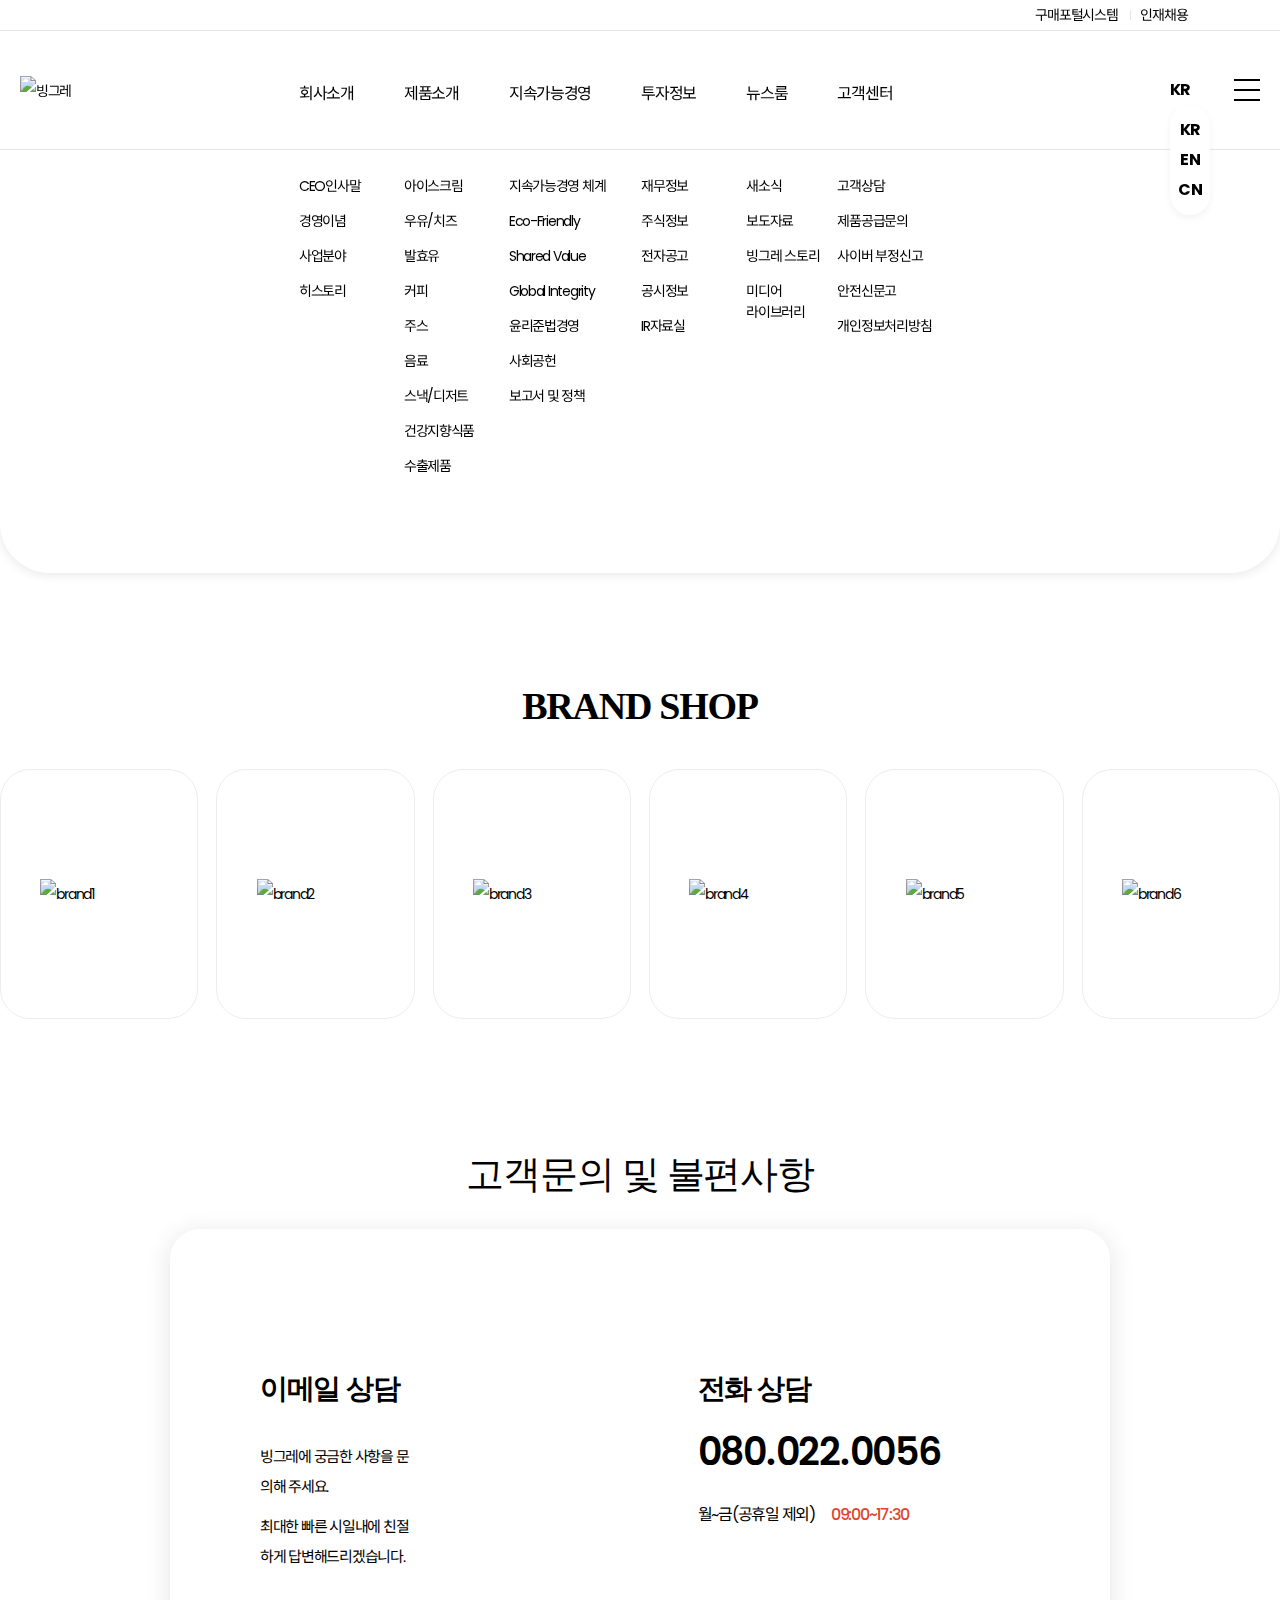
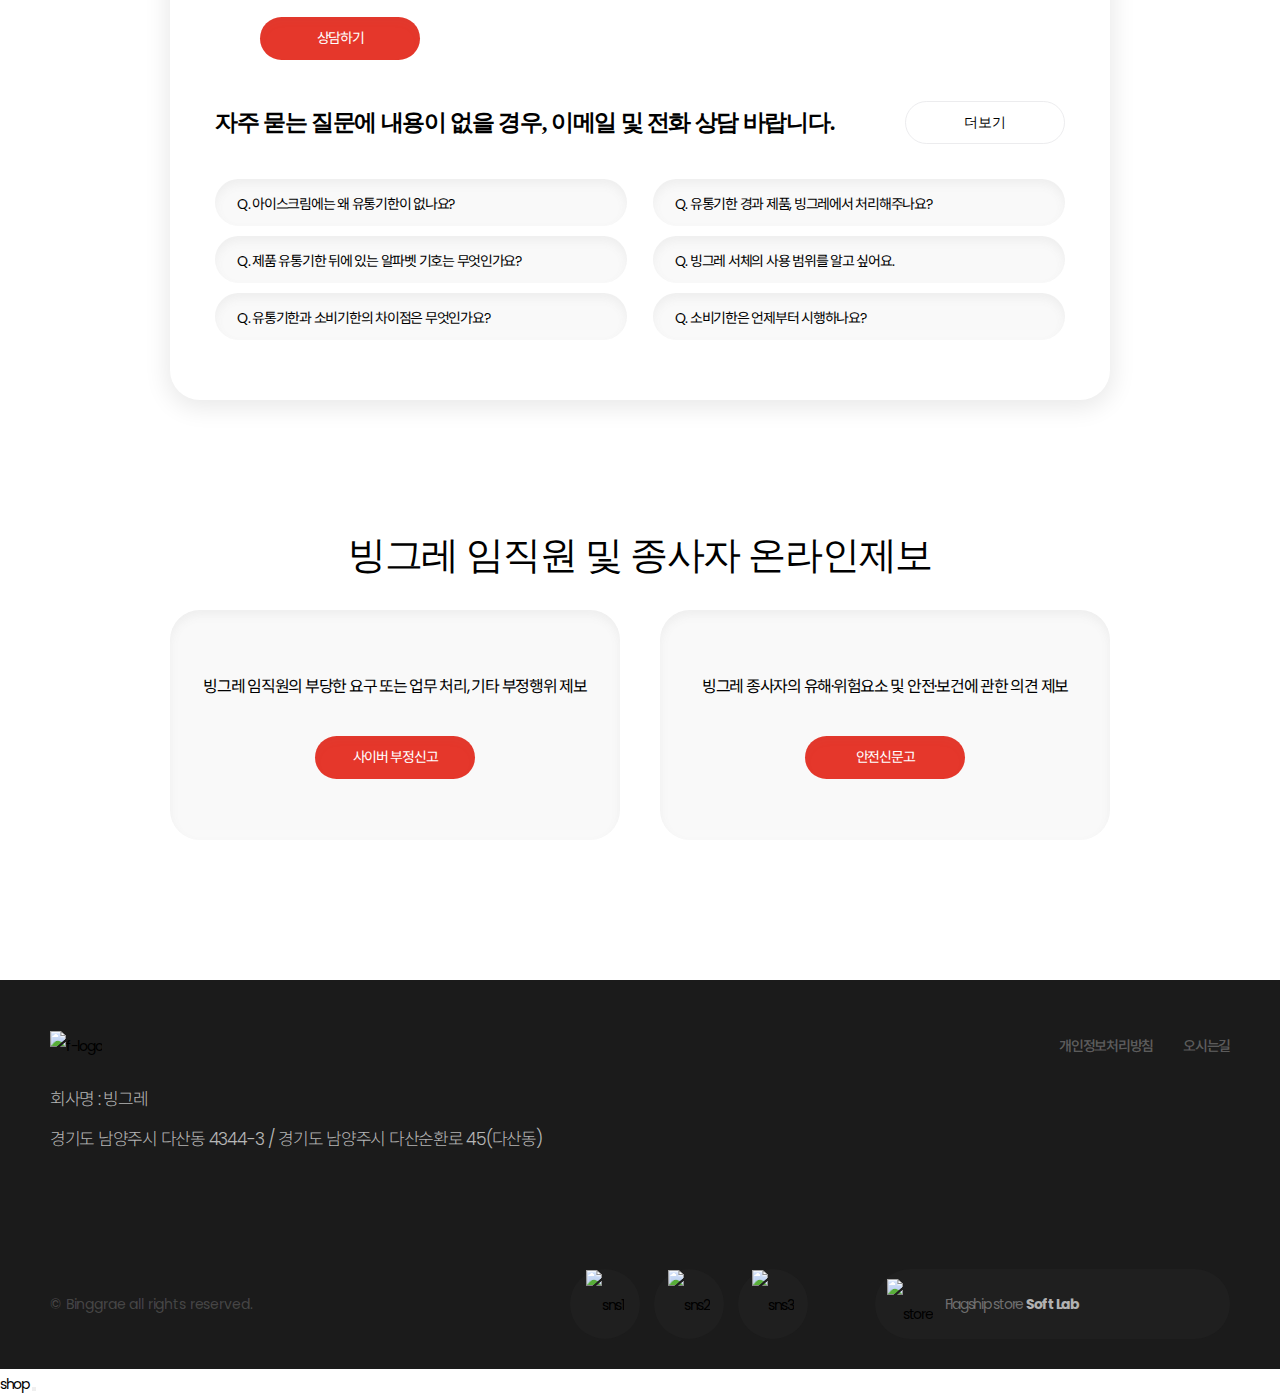
==== index.html @ d5138601 "Merge branch 'master' into slide" ====
<!DOCTYPE html>
<html lang="ko">
  <head>
    <meta charset="UTF-8" />
    <meta http-equiv="X-UA-Compatible" content="IE=edge" />
    <meta
      name="viewport"
      content="width=device-width, initial-scale=1, minimum-scale=1, maximum-scale=1, user-scalable=no"
    />

    <!-- SEO -->
    <meta name="title" content="빙그레" />
    <meta
      name="description"
      content="다양한 맛과 행복으로 모두 하나되는 세상"
    />
    <meta name="robots" content="noodp" />
    <meta name="NaverBot" content="All" />
    <meta name="NaverBot" content="index, follow" />
    <meta name="Yeti" content="All" />
    <meta name="Yeti" content="index, follow" />
    <!-- <meta name="keywords" content="" /> -->
    <meta property="og:type" content="website" />
    <meta property="og:title" content="빙그레" />
    <meta
      property="og:description"
      content="다양한 맛과 행복으로 모두 하나되는 세상"
    />
    <meta property="og:url" content="https://www.bing.co.kr/" />
    <meta
      property="og:image"
      content="http://bing.musign.net/img/main/og_img_binggrae.jpg"
    />
    <meta property="og:site_name" content="binggrae" />
    <meta name="twitter:title" content="빙그레" />
    <meta
      name="twitter:description"
      content="다양한 맛과 행복으로 모두 하나되는 세상"
    />
    <!-- font-awesome -->
    <link
      rel="stylesheet"
      href="https://cdnjs.cloudflare.com/ajax/libs/font-awesome/6.2.1/css/all.min.css"
      integrity="sha512-MV7K8+y+gLIBoVD59lQIYicR65iaqukzvf/nwasF0nqhPay5w/9lJmVM2hMDcnK1OnMGCdVK+iQrJ7lzPJQd1w=="
      crossorigin="anonymous"
      referrerpolicy="no-referrer"
    />
    <!-- Favicon -->
    <link
      rel="apple-touch-icon"
      sizes="180x180"
      href="images/icon/apple-touch-icon.png"
    />
    <link
      rel="icon"
      type="image/png"
      sizes="32x32"
      href="images/icon/favicon-32x32.png"
    />
    <link
      rel="icon"
      type="image/png"
      sizes="16x16"
      href="images/icon/favicon-16x16.png"
    />
    <link rel="manifest" href="images/icon/site.webmanifest" />
    <link
      rel="mask-icon"
      href="images/icon/safari-pinned-tab.svg"
      color="#5bbad5"
    />
    <meta name="msapplication-TileColor" content="#da532c" />
    <meta name="theme-color" content="#ffffff" />
    <title>빙그레</title>
    <!-- jQuery -->
    <script
      src="https://code.jquery.com/jquery-3.6.1.min.js"
      integrity="sha256-o88AwQnZB+VDvE9tvIXrMQaPlFFSUTR+nldQm1LuPXQ="
      crossorigin="anonymous"
    ></script>
    <!-- IE 9 이하는 HTML5 태그를 지원하지 않는다. -->
    <!--[if lt IE 9]>
      <script src="js/html5shiv.js"></script>
    <![endif]-->
    <!-- CSS3 적용 -->
    <script src="js/prefixfree.min.js"></script>
    <!-- css 초기화 -->
    <link rel="stylesheet" href="css/normalize.css" />
    <link rel="stylesheet" href="css/main.css" />
  </head>
  <body>
    <div class="wrap">
      <!-- 상단 -->
      <header class="header">
        <div class="header-bg"></div>
        <div class="header-top">
          <ul class="header-link">
            <li>
              <a href="#" class="page-link"></a>
              <span>구매포털시스템</span>
              <img src="images/main/link_arrow02.png" alt="" />
            </li>
            <li>
              <a href="#" class="page-link"></a>
              <span>인재채용</span>
              <img src="images/main/link_arrow02.png" alt="" />
            </li>
          </ul>
        </div>
        <div class="header-main">
          <div class="header-logo">
            <a href="#" class="logo">
              <img src="images/main/logo-pc.png" alt="빙그레"
            /></a>
          </div>
          <nav class="nav">
            <ul class="gnb">
              <li>
                <a href="#"><span>회사소개</span></a>
                <ul class="depth2">
                  <li><a href="#">CEO인사말</a></li>
                  <li><a href="#">경영이념</a></li>
                  <li><a href="#">사업분야</a></li>
                  <li><a href="#">히스토리</a></li>
                </ul>
              </li>
              <li>
                <a href="#"><span>제품소개</span></a>
                <ul class="depth2">
                  <li><a href="#">아이스크림</a></li>
                  <li><a href="#">우유/치즈</a></li>
                  <li><a href="#">발효유</a></li>
                  <li><a href="#">커피</a></li>
                  <li><a href="#">주스</a></li>
                  <li><a href="#">음료</a></li>
                  <li><a href="#">스낵/디저트</a></li>
                  <li><a href="#">건강지향식품</a></li>
                  <li><a href="#">수출제품</a></li>
                </ul>
              </li>
              <li>
                <a href="#"><span>지속가능경영</span></a>
                <ul class="depth2">
                  <li><a href="#">지속가능경영 체계</a></li>
                  <li><a href="#">Eco-Friendly</a></li>
                  <li><a href="#">Shared Value</a></li>
                  <li><a href="#">Global Integrity</a></li>
                  <li><a href="#">윤리준법경영</a></li>
                  <li><a href="#">사회공헌</a></li>
                  <li><a href="#">보고서 및 정책</a></li>
                </ul>
              </li>
              <li>
                <a href="#"><span>투자정보</span></a>
                <ul class="depth2">
                  <li><a href="#">재무정보</a></li>
                  <li><a href="#">주식정보</a></li>
                  <li><a href="#">전자공고</a></li>
                  <li><a href="#">공시정보</a></li>
                  <li><a href="#">IR자료실</a></li>
                </ul>
              </li>
              <li>
                <a href="#"><span>뉴스룸</span></a>
                <ul class="depth2">
                  <li><a href="#">새소식</a></li>
                  <li><a href="#">보도자료</a></li>
                  <li><a href="#">빙그레 스토리</a></li>
                  <li><a href="#">미디어<br>라이브러리</a></li>
                </ul>
              </li>
              <li>
                <a href="#"><span>고객센터</span></a>
                <ul class="depth2">
                  <li><a href="#">고객상담</a></li>
                  <li><a href="#">제품공급문의</a></li>
                  <li><a href="#">사이버 부정신고</a></li>
                  <li><a href="#">안전신문고</a></li>
                  <li><a href="#">개인정보처리방침</a></li>
              </li>
            </ul>
          </nav>
          <div class="header-right">
            <div class="lang">
              <p>
                <span class="font-popoin">KR</span>
                <span class="triangle">
                  <img src="images/layout/lang_btn.png" alt="" />
                </span>
              </p>
              <ul>
                <li><a href="#">KR</a></li>
                <li><a href="#">EN</a></li>
                <li><a href="#">CN</a></li>
              </ul>
            </div>
            <div class="hamburger">
              <a href="#">
                <span></span>
                <span></span>
                <span></span>
              </a>
            </div>
          </div>
        </div>
      </header>
      <!-- Visual -->
      <section class="visual">
      </section>
      <!-- Search -->
      <section class="search">
        <div class="search-top">
          <input
            class="search-bar"
            type="text"
            placeholder="검색어를 입력해주세요"
          />
          <button class="search-button">search</button>
        </div>
        <div class="search-bottom">
          <ul>
            <li class="search-keyword"><a href="#">#링키바</a></li>
            <li class="search-keyword"><a href="#">#더단백</a></li>
            <li class="search-keyword"><a href="#">#요플레 프로틴</a></li>
            <li class="search-keyword"><a href="#">#바나나맛우유</a></li>
          </ul>
        </div>
      </section>
      <!-- Slide -->
      <section class="slide">
        <div class="slide-goods inner">
          <h3 class="slide-goods-title">행복한 빙그레의 맛!</h3>
          <div class="slide-layout">
            <img src="images/icon/prev_arrow.png" alt="앞으로" />
            <ul class="slide-goods-list">
              <li class="slide-goods1">
                <img src="images/main/sec02_img01.png" alt="goods1" />
                <p><a href="#">아이스크림</a></p>
              </li>
              <li class="slide-goods2">
                <img src="images/main/sec02_img02.png" alt="goods2" />
                <p><a href="#">우유/치즈</a></p>
              </li>
              <li class="slide-goods3">
                <img src="images/main/sec02_img03.png" alt="goods3" />
                <p><a href="#">발효유</a></p>
              </li>
              <li class="slide-goods4">
                <img src="images/main/sec02_img04.png" alt="goods4" />
                <p><a href="#">커피</a></p>
              </li>
              <li class="slide-goods5">
                <img src="images/main/sec02_img06.png" alt="goods5" />
                <p><a href="#">주스</a></p>
              </li>
              <li class="slide-goods6">
                <img src="images/main/sec02_img05.png" alt="goods6" />
                <p><a href="#">음료</a></p>
              </li>
            </ul>
            <img src="images/icon/next_arrow.png" alt="뒤로" />
          </div>
        </div>
        <div class="slide-brand inner">
          <h3 class="slide-brand-title">brand shop</h3>
          <div class="slide-layout">
            <img src="images/icon/prev_arrow.png" alt="앞으로" />
            <ul class="slide-brand-list">
              <li>
                <a href="#">
                  <img src="images/main/sec02_logo01.png" alt="brand1" />
                </a>
              </li>
              <li>
                <a href="#">
                  <img src="images/main/sec02_logo02.png" alt="brand2" />
                </a>
              </li>
              <li>
                <a href="#">
                  <img src="images/main/sec02_logo03.png" alt="brand3" />
                </a>
              </li>
              <li>
                <a href="#">
                  <img src="images/main/sec02_logo04.png" alt="brand4" />
                </a>
              </li>
              <li>
                <a href="#">
                  <img src="images/main/sec02_logo05.png" alt="brand5" />
                </a>
              </li>
              <li>
                <a href="#">
                  <img src="images/main/sec02_logo06.png" alt="brand6" />
                </a>
              </li>
            </ul>
            <img src="images/icon/next_arrow.png" alt="뒤로" />
          </div>
        </div>
      </section>
      <!-- Qna -->
      <section class="qna">
        <div class="qna-inner inner">
          <div class="qna-title">고객문의 및 불편사항</div>
          <div class="qna-main">
            <div class="qna-main-top">
              <a href="#" class="mail">
                <h2>이메일 상담</h2>
                <p>빙그레에 궁금한 사항을 문의해 주세요.</p>
                <p>최대한 빠른 시일내에 친절하게 답변해드리겠습니다.</p>
                <span>상담하기</span>
              </a>
              <div class="call">
                <h2>전화 상담</h2>
                <a href="tel:080.022.0056">080.022.0056</a>
                <span class="call-text-day">월~금(공휴일 제외)</span>
                <span class="call-text-time">09:00~17:30</span>
              </div>
            </div>
            <div class="qna-main-bottom">
              <div class="qna-txt clearfix">
                <h2>자주 묻는 질문에 내용이 없을 경우, 이메일 및 전화 상담 바랍니다.</h2>
                <button>더보기</button>
              </div>
              <ul class="question">
                <li class="qna-box"><a href="#"><i>Q. </i>아이스크림에는 왜 유통기한이 없나요?<span></span></a></li>
                <li class="qna-box"><a href="#"><i>Q. </i>유통기한 경과 제품, 빙그레에서 처리해주나요?<span></span></a></li>
                <li class="qna-box"><a href="#"><i>Q. </i>제품 유통기한 뒤에 있는 알파벳 기호는 무엇인가요?<span></span></a></li>
                <li class="qna-box"><a href="#"><i>Q. </i>빙그레 서체의 사용 범위를 알고 싶어요.<span></span></a></li>
                <li class="qna-box"><a href="#"><i>Q. </i>유통기한과 소비기한의 차이점은 무엇인가요?<span></span></a></li>
                <li class="qna-box"><a href="#"><i>Q. </i>소비기한은 언제부터 시행하나요?<span></span></a></li>
              </ul>
            </div>
          </div>
        </div>
      </section>
      <!-- Report -->
      <section class="report">
        <div class="report-innner inner">
          <div class="report-title">빙그레 임직원 및 종사자 온라인제보</div>
          <div class="report-main">
            <div class="report-main-left report-box">
              <p>빙그레 임직원의 부당한 요구 또는 업무 처리, 기타 부정행위 제보</p>
              <span>사이버 부정신고</span>
            </div>
            <div class="report-main-right report-box">
              <p>빙그레 종사자의 유해·위험요소 및 안전·보건에 관한 의견 제보</p>
              <span>안전신문고</span>
            </div>
          </div>
        </div>        
      </section>
      <!-- Footer -->
      <footer class="footer">
        <div class="footer-top">
          <div class="footer-top-logo">
            <img src="images/layout/f_logo.png" alt="f-logo">
          </div>
          <div class="footer-top-link">
            <ul class="claerfix">
              <li><a href="#">개인정보처리방침</a></li>
              <li><a href="#">오시는길</a></li>
            </ul>
          </div>
        </div>
        <div class="footer-middle">
          <ul>
            <li>회사명 : 빙그레</li>
            <li>경기도 남양주시 다산동 4344-3 / 경기도 남양주시 다산순환로 45(다산동)</li>
          </ul>
        </div>
        <div class="footer-bottom clearfix">
          <p>&copy Binggrae all rights reserved.</p>
          <div class="familysite clearfix">

            <ul class="familtsite-sns clearfix">
              <li><a href="#"><img src="/images/layout/footer_sns01.png" alt="sns1"></a></li>
              <li><a href="#"><img src="/images/layout/footer_sns02.png" alt="sns2"></a></li>
              <li><a href="#"><img src="/images/layout/footer_sns03.png" alt="sns3"></a></li>

            </ul>
            <div class="flagstore">
              <a href="#" class="clerfix">
                <img src="images/layout/flag_store.png" alt="store">
                <p>Flagship store <strong>Soft Lab</strong></p>
                <span></span>
              </a>
            </div>
          </div>
        </div>
      </footer>
    </div>
    <div class="fixmenu">
      <a href="#" class="fixmenu-top">shop</a>
      <button class="fixmenu-bottom"></button>
    </div>
  </body>
</html>
---- css/main.css ----
@import url("https://fonts.googleapis.com/css2?family=Noto+Sans+KR:wght@100;400;500;700;900&family=Roboto:wght@100;300;400;500;700;900&display=swap");
@import url("https://fonts.googleapis.com/css2?family=Poppins:wght@300;400;500;600;700&display=swap");

@font-face {
  font-family: "binggrae";
  src: url("../css/font/Binggrae.ttf") format("truetype");
}
@font-face {
  font-family: "binggrae-bold";
  src: url("../css/font/Binggrae-Bold.ttf") format("truetype");
}
* {
  margin: 0;
  padding: 0;
  box-sizing: border-box;
}

ul,
li {
  list-style: none;
}

a {
  color: #000;
  text-decoration: none;
}

img {
  vertical-align: middle;
  border: 0;
}

html {
  font-size: 16px;
}
html .fixed {
  height: 100%;
  overflow: hidden;
}

body {
  font-family: "Poppins", "Noto Sans KR", sans-serif;
  font-size: 14px;

  color: #000;
  line-height: 30px;
  font-weight: 400;

  letter-spacing: -0.09em;

  word-break: break-all;
}
body .fixed {
  height: 100%;
  overflow: hidden;
}

.clearfix::after {
  content: "";
  position: relative;
  display: block;
  width: 100%;
  clear: both;
}

.inner {
  position: relative;
  display: block;
  width: 100%;
  max-width: 1650px;
  margin: 0 auto;
}

.wrap {
  position: relative;
  display: block;
}

/* Header */
.header {
  position: fixed;
  left: 0;
  top: 0;
  width: 100%;
  z-index: 9999;
}
.header .fixed {
  background-color: #fff;
  position: fixed;
  /* border-bottom: 1px solid #dfebf9; */
}
.header:hover .header-bg {
  top: 0;
  transition: all 0.8s;
}
.header:hover .depth2 {
  opacity: 1 !important;
  visibility: visible !important;
  transition: all 0.8s 0.4s;
}
.header .header-bg {
  position: absolute;
  left: 0;
  top: -573px;
  width: 100%;
  height: 573px;
  border-radius: 0 0 50px 50px;
  box-shadow: 0px 2px 9.8px 0.2px rgba(0, 0, 0, 0.08);
  background-color: #fff;
}
.header .header-top {
  position: relative;
  border-bottom: 1px solid #e7e7e7;
  padding: 0 80px;
}
.header .header-top .header-link {
  display: flex;
  justify-content: flex-end;
  line-height: 30px;
  cursor: pointer;
}
.header .header-top .header-link > li {
  position: relative;
  padding: 0 10px;
}
.header .header-top .header-link > li::before {
  content: "";
  position: absolute;
  left: 0;
  top: 10px;
  width: 1px;
  height: 10px;
  background-color: rgba(0, 0, 0, 0.1);
}
.header .header-top .header-link > li:first-child::before {
  content: none;
}
.header .header-main {
  position: relative;
  display: flex;
  justify-content: space-between;
  align-items: center;
  padding: 0 20px;
  border-bottom: 1px solid #e7e7e7;
}
.header .header-main .nav .gnb {
  display: flex;
  align-items: center;
  justify-content: center;
}
.header .header-main .nav .gnb > li {
  position: relative;
  padding: 48px 50px 0 0;
}
.header .header-main .nav .gnb > li:hover > a {
  color: #e0462e;
}
.header .header-main .nav .gnb > li:hover > a span::before {
  content: "";
  position: absolute;
  right: -10px;
  top: 50%;
  transform: translateY(calc(-50% - 8px));
  width: 5px;
  height: 5px;
  border-radius: 50%;
  background: #e0462e;
}
.header .header-main .nav .gnb > li:hover > a span::after {
  content: "";
  position: absolute;
  left: 0;
  bottom: -42px;
  width: 100%;
  height: 2px;
  background: #e0462e;
}
.header .header-main .nav .gnb > li > a {
  display: block;
  position: relative;
  white-space: nowrap;
  font-size: 16px;
  padding: 0 0 40px;
}
.header .header-main .nav .gnb > li > a:hover {
  color: #e0462e;
}
.header .header-main .nav .gnb > li > a span {
  position: relative;
  display: block;
}
.header .header-main .nav .gnb > li .depth2 {
  position: absolute;
  top: 100%;
  left: 0;
  width: 100%;
  opacity: 0;
  visibility: hidden;
  padding-top: 20px;
}
.header .header-main .nav .gnb > li .depth2 > li a {
  padding: 7px 0;
  display: block;
  line-height: 1.5;
  text-align: left;
  white-space: nowrap;
}
.header .header-main .nav .gnb > li .depth2 > li a:hover {
  color: #e0462e;
}
.header .header-main .header-right {
  display: flex;
  align-items: center;
}
.header .header-main .header-right .lang {
  margin-right: 33px;
  position: relative;
  cursor: pointer;
}
.header .header-main .header-right .lang > p {
  display: flex;
  align-items: center;
  justify-content: center;
}
.header .header-main .header-right .lang > p .font-popoin {
  font-weight: bold;
  font-size: 16px;
  letter-spacing: -0.5px;
}
.header .header-main .header-right .lang > p .triangle {
  margin: 0px 0 0 10px;
  font-size: 0;
  line-height: 1;
}
.header .header-main .header-right .lang > ul {
  background: yellow;
  position: absolute;
  top: 100%;
  left: 0;
  width: 130%;
  text-align: center;
  background-color: #fff;
  border-radius: 20px;
  padding: 10px 0;
  box-shadow: 0px 3px 7px 0 rgba(0, 0, 0, 0.05);
}
.header .header-main .header-right .lang > ul > li a {
  font-weight: bold;
  font-size: 16px;
  letter-spacing: -0.5px;
}
.header .header-main .header-right .hamburger {
  width: 26px;
  position: relative;
}
.header .header-main .header-right .hamburger > a {
  display: block;
  width: 100%;
  height: 100%;
}
.header .header-main .header-right .hamburger > a > span {
  display: block;
  width: 100%;
  height: 2px;
  background-color: #000;
}
.header .header-main .header-right .hamburger > a > span + span {
  margin-top: 8px;
}

/* Visual */
/* Search */
.search {
  margin: 0 auto;
  height: 140px;
  margin-bottom: 190px;
  max-width: 1020px;
}
.search .search-top {
  display: flex;
  justify-content: flex-end;
  align-items: center;
  margin: 0 auto;
  height: 80px;
  background-color: #fff;
  border-radius: 40px;
  gap: 15px;
}
.search .search-top .search-bar {
  width: 100%;
  height: 100%;
  margin-left: 55px;
  background-image: url("../images/main/search_icon.png");
  background-repeat: no-repeat;
  background-position: 0px center;
  padding-left: 30px;
  border: none;
}
.search .search-top .search-bar:focus {
  outline: none;
}
.search .search-top .search-button {
  width: 180px;
  height: 55px;
  border-radius: 40px;
  border: 0;
  background-color: rgb(231, 46, 40);
  color: #fff;
  text-transform: uppercase;
  margin-right: 15px;
}
.search .search-bottom > ul {
  display: flex;
  justify-content: center;
  gap: 7px;
  margin-top: 25px;
}
.search .search-bottom > ul .search-keyword {
  width: 120px;
  height: 35px;
  text-align: center;
  line-height: 30px;
  border: 1px solid #edecef;
  border-radius: 18.5px;
}
.search .search-bottom > ul .search-keyword a {
  font-family: "Binggrae";
  font-size: 12px;
  letter-spacing: normal;
}

@media screen and (max-width: 1260px) {
  .search-top {
    max-width: 85vw;
    max-height: 60px;
  }
  .search-button {
    max-height: 45px;
  }
}
@media screen and (max-width: 750px) {
  .search-top {
    max-width: 75vw;
    max-height: 45px;
  }
  .search-button {
    max-width: 130px;
    max-height: 30px;
    font-size: 10px;
  }
  .search-keyword a {
    font-size: 10px !important;
  }
}
/* Slide */
.slide-layout {
  display: flex;
  justify-content: center;
}

.slide .inner {
  max-width: 1750px;
  width: 100%;
}
.slide .slide-goods .slide-goods-title {
  font-family: "Binggrae-Bold";
  font-size: 38px;
  text-align: center;
  margin-bottom: 48px;
}
.slide .slide-goods .slide-layout {
  display: flex;
  align-items: center;
  max-width: 1750px;
  max-height: 300px;
  flex-direction: row;
  justify-content: center;
  width: 100%;
  flex-shrink: 1;
}
.slide .slide-goods .slide-layout > img {
  margin: 48px;
  width: 7px;
  height: 15px;
}
.slide .slide-goods .slide-layout .slide-goods-list {
  display: flex;
  gap: 18px;
}
.slide .slide-goods .slide-layout .slide-goods-list > li > img {
  width: 100%;
  max-width: 242px;
  max-height: 242px;
  margin-bottom: 12px;
}
.slide .slide-goods .slide-layout .slide-goods-list > li > p {
  background-color: rgb(249, 249, 249);
  padding: 14px;
  text-align: center;
  border-radius: 21px;
}
.slide .slide-brand .slide-brand-title {
  font-family: "Binggrae-Bold";
  font-size: 38px;
  text-align: center;
  text-transform: uppercase;
  margin-top: 172px;
  margin-bottom: 48px;
}
.slide .slide-brand .slide-layout {
  align-items: center;
  max-width: 1750px;
  max-height: 300px;
  flex-direction: row;
  justify-content: center;
  width: 100%;
  flex-shrink: 1;
}
.slide .slide-brand .slide-layout > img {
  margin: 48px;
  width: 7px;
  height: 15px;
}
.slide .slide-brand .slide-layout .slide-brand-list {
  display: flex;
  width: 100%;
  gap: 18px;
  justify-content: center;
}
.slide .slide-brand .slide-layout .slide-brand-list > li {
  display: flex;
  width: 100%;
  width: 242px;
  height: 250px;
  border: 1px solid #edecef;
  border-radius: 30px;
}
.slide .slide-brand .slide-layout .slide-brand-list > li > a {
  display: flex;
  justify-content: center;
  width: 100%;
  margin: auto;
}
.slide .slide-brand .slide-layout .slide-brand-list > li > a > img {
  width: 60%;
}

@media screen and (max-width: 768px) {
  .slide-layout > img {
    display: none;
  }
  .slide-goods-list,
.slide-brand-list {
    flex-wrap: wrap;
    justify-content: center;
  }
}
/* Qna */
.qna {
  margin-top: 140px;
}
.qna .qna-inner {
  padding: 0 170px;
}
.qna .qna-inner .qna-title {
  font-family: "binggrae-bold";
  text-align: center;
  font-size: 38px;
  margin-bottom: 40px;
}
.qna .qna-inner .qna-main {
  border-radius: 30px;
  box-shadow: 0px 5px 24.3px 2.7px rgba(0, 0, 0, 0.09);
  padding: 90px 45px 60px 45px;
}
.qna .qna-inner .qna-main .qna-main-top {
  display: flex;
  justify-content: space-between;
}
.qna .qna-inner .qna-main .qna-main-top .mail {
  width: 48.5%;
  height: 325px;
  background: url(../images/main/sec04_backimg01.png) no-repeat center;
  background-size: cover;
  border-radius: 30px;
  padding: 55px 45px 55px 45px;
}
.qna .qna-inner .qna-main .qna-main-top .mail > h2 {
  font-family: "binggrae-bold";
  font-size: 32px;
  margin-bottom: 33px;
}
.qna .qna-inner .qna-main .qna-main-top .mail > p {
  font-size: 16px;
  padding: 5px 0;
}
.qna .qna-inner .qna-main .qna-main-top .mail > span {
  display: block;
  width: 160px;
  height: 43px;
  background: #e5372b;
  color: #ffffff;
  box-shadow: inset 0px 5px 10px 0 rgba(121, 121, 121, 0.03);
  border-radius: 21.5px;
  text-align: center;
  line-height: 43px;
  margin-top: 70px;
}
.qna .qna-inner .qna-main .qna-main-top .call {
  width: 48.5%;
  height: 325px;
  background: url(../images/main/sec04_backimg02.png) no-repeat center;
  background-size: cover;
  border-radius: 30px;
  padding: 55px 45px 55px 45px;
}
.qna .qna-inner .qna-main .qna-main-top .call > h2 {
  font-family: "binggrae-bold";
  font-size: 32px;
}
.qna .qna-inner .qna-main .qna-main-top .call > a {
  font-family: "Poppins";
  display: block;
  font-size: 46.5px;
  font-weight: 600;
  margin: 33px 0;
}
.qna .qna-inner .qna-main .qna-main-top .call .call-text-day {
  display: block;
  margin-right: 15px;
  font-size: 16px;
  float: left;
}
.qna .qna-inner .qna-main .qna-main-top .call .call-text-time {
  display: block;
  color: #e0462e;
  font-size: 16px;
  font-weight: 500;
  float: left;
}
.qna .qna-inner .qna-main .qna-main-bottom .qna-txt {
  padding-top: 57px;
  padding-bottom: 35px;
  gap: 10px;
}
.qna .qna-inner .qna-main .qna-main-bottom .qna-txt > h2 {
  font-family: "binggrae-bold";
  font-size: 23px;
  float: left;
  line-height: 43px;
}
.qna .qna-inner .qna-main .qna-main-bottom .qna-txt > button {
  width: 160px;
  height: 43px;
  font-size: 14px;
  font-weight: 500;
  cursor: pointer;
  border: solid 1px rgba(224, 223, 226, 0.6);
  border-radius: 21.5px;
  float: right;
  background: transparent;
}
.qna .qna-inner .qna-main .qna-main-bottom .qna-txt > button:hover {
  background: #e5372b;
  color: #ffffff;
}

.question {
  display: flex;
  flex-wrap: wrap;
  justify-content: space-between;
}
.question > li {
  position: relative;
  margin-bottom: 10px;
}
.question > li:nth-child(5) {
  margin-bottom: 0px;
}
.question > li:nth-child(6) {
  margin-bottom: 0px;
}
.question > li:hover {
  font-weight: 600;
  transition: transform 0.5s;
}
.question > li > a > span {
  position: absolute;
  top: 17px;
  right: 20px;
  content: "";
  width: 47px;
  height: 47px;
  background: #dd462e url("../images/main/link_arrow01.png") no-repeat center;
  border-radius: 30px;
  transition: transform 0.5s;
  transform: scale(0);
}
.question > li:hover > a > span {
  transition: transform 0.5s;
  transform: scale(1);
}
.question > li > a > i {
  font-style: normal;
}

.qna-box {
  display: block;
  width: 48.5%;
  height: 80px;
  line-height: 80px;
  border-radius: 30px;
  background: #f9f9f9;
  box-shadow: inset 0px 5px 10px 0 rgba(121, 121, 121, 0.08);
  font-size: 18px;
  padding-left: 22px;
}

@media screen and (max-width: 1600px) {
  .mail {
    background-position: center right 20% !important;
  }
  .call {
    background-position: center right 20% !important;
  }
}
@media screen and (max-width: 1550px) {
  .mail > h2 {
    font-size: 28px !important;
  }
  .mail > p {
    font-size: 15px !important;
  }
  .call > h2 {
    font-size: 28px !important;
  }
  .call > a {
    font-size: 38px !important;
  }
}
@media screen and (max-width: 1350px) {
  .mail > p {
    width: 150px !important;
  }
  .mail > span {
    margin-top: 40px !important;
  }
  .qna-box {
    height: 47px !important;
    line-height: 47px !important;
  }
  .qna-box > a {
    font-size: 14px !important;
  }
  .qna-box > a > span {
    top: 9px !important;
    right: 15px !important;
    width: 30px !important;
    height: 30px !important;
  }
}
@media screen and (max-width: 1250px) {
  .qna-txt > h2 {
    font-size: 20px !important;
  }
}
@media screen and (max-width: 1150px) {
  .qna-main-top {
    flex-wrap: wrap !important;
  }
  .mail {
    padding: 30px !important;
    width: 100% !important;
    height: 150px !important;
    background-position: center bottom 30% !important;
    margin-bottom: 20px !important;
  }
  .mail > h2 {
    font-size: 18px !important;
  }
  .mail > p {
    display: none !important;
  }
  .mail > span {
    margin-top: 20px !important;
  }
  .call {
    padding: 30px !important;
    width: 100% !important;
    height: 150px !important;
    background-position: center bottom 30% !important;
  }
  .call > h2 {
    font-size: 18px !important;
  }
  .call > span {
    display: none !important;
  }
  .qna-txt {
    text-align: center !important;
  }
  .qna-txt > h2 {
    width: 100% !important;
  }
  .qna-txt > button {
    float: none !important;
  }
  .qna-box {
    width: 100%;
  }
  .qna-box:last-child {
    margin-top: 10px;
  }
}
@media screen and (max-width: 1000px) {
  .qna-txt > h2 {
    font-size: 18px !important;
  }
}
/* Report */
.report {
  margin-top: 140px;
}
.report .report-innner {
  padding: 0 170px;
}
.report .report-innner .report-title {
  font-family: "binggrae-bold";
  font-size: 38px;
  text-align: center;
  margin-bottom: 40px;
}
.report .report-innner .report-main {
  display: flex;
  justify-content: space-between;
}
.report .report-innner .report-main .report-main-left {
  display: flex;
  flex-direction: column;
  justify-content: center;
}
.report .report-innner .report-main .report-main-right {
  display: flex;
  flex-direction: column;
  justify-content: center;
}

.report-box {
  cursor: pointer;
  vertical-align: 0px;
}
.report-box p {
  font-size: 20px;
  margin-bottom: 34px;
}
.report-box span {
  display: block;
  width: 160px;
  height: 43px;
  background: #e5372b;
  color: #ffffff;
  box-shadow: inset 0px 5px 10px 0 rgba(121, 121, 121, 0.03);
  border-radius: 21.5px;
  line-height: 43px;
  margin-top: 34px;
  margin: 0 auto;
  font-size: 14px;
}

.report-box {
  width: 635px;
  height: 230px;
  border-radius: 30px;
  background: #f9f9f9;
  box-shadow: inset 0px 5px 10px 0 rgba(121, 121, 121, 0.08);
  text-align: center;
}

@media screen and (max-width: 1650px) {
  .report-main {
    gap: 40px;
  }
}
@media screen and (max-width: 1455px) {
  .report-main-left > p {
    font-size: 16px;
  }
  .report-main-right > p {
    font-size: 16px;
  }
}
@media screen and (max-width: 1250px) {
  .report-main-left > p {
    font-size: 14px;
  }
  .report-main-right > p {
    font-size: 14px;
  }
}
@media screen and (max-width: 1150px) {
  .report-main {
    flex-wrap: wrap;
    justify-content: space-around !important;
  }
  .report-main-left {
    width: 80%;
    height: 150px;
  }
  .report-main-right {
    width: 80%;
    height: 150px;
  }
}
/* Footer */
.footer {
  margin-top: 140px;
  background: #1b1b1b;
  padding: 50px 50px 30px 50px;
}
.footer .footer-top {
  display: flex;
  justify-content: space-between;
  align-items: center;
}
.footer .footer-top .footer-top-link > ul > li {
  float: left;
  margin-right: 30px;
}
.footer .footer-top .footer-top-link > ul > li > a {
  color: rgba(255, 255, 255, 0.3);
  font-weight: 500;
}
.footer .footer-top .footer-top-link > ul > li:last-child {
  margin-right: 0;
}
.footer .footer-middle {
  padding-top: 23px;
  padding-bottom: 115px;
}
.footer .footer-middle > ul > li {
  color: rgba(255, 255, 255, 0.7);
  font-size: 17px;
  font-weight: 300;
  line-height: 30px;
}
.footer .footer-middle > ul > li:last-child {
  padding-top: 10px;
}
.footer .footer-bottom > p {
  font-size: 14px;
  letter-spacing: -0.15px;
  color: rgba(255, 255, 255, 0.2);
  float: left;
  line-height: 70px;
}
.footer .footer-bottom .familysite {
  float: right;
}
.footer .footer-bottom .familysite > ul {
  float: left;
}
.footer .footer-bottom .familysite > ul > li {
  width: 70px;
  height: 70px;
  border-radius: 50%;
  text-align: center;
  line-height: 70px;
  background: #1f1f1f;
  float: left;
  margin: 0 7px;
}
.footer .footer-bottom .familysite .flagstore {
  position: relative;
  width: 355px;
  height: 70px;
  background: #1f1f1f;
  border-radius: 35px;
  line-height: 70px;
  float: left;
  margin-left: 60px;
}
.footer .footer-bottom .familysite .flagstore > a > img {
  float: left;
  margin: 10px 12px;
}
.footer .footer-bottom .familysite .flagstore > a > p {
  font-size: 14px;
  color: rgba(153, 153, 153, 0.67);
  float: left;
}
.footer .footer-bottom .familysite .flagstore > a > p > strong {
  color: rgba(255, 255, 255, 0.67);
}
.footer .footer-bottom .familysite .flagstore > a > p::after {
  position: absolute;
  top: 30px;
  right: 30px;
  content: "";
  height: 6px;
  width: 12px;
  background: url("../images/layout/select_btn01.png") no-repeat center;
  transform: rotate(-90deg);
  float: right;

@media screen and (max-width: 1000px) {
  .footer-top {
    display: flex;
    flex-direction: column-reverse;
    align-items: center;
  }
  .footer-top .footer-top-logo {
    margin-bottom: 20px;
  }
  .footer-top .footer-top-link {
    margin-bottom: 40px;
  }
  .footer-middle {
    text-align: center;
  }
  .footer-middle > ul > li {
    font-size: 14px !important;
  }
  .footer-bottom {
    display: flex;
    flex-direction: column-reverse;
    align-items: center;
  }
}
/* fix menu*/
.fixmenu {
  position: fixed;
  display: block;
  right: 30px;
  bottom: 60px;
}
.fixmenu .fixmenu-top {
  display: block;
  width: 55px;
  height: 55px;
  text-align: center;
  line-height: 55px;
  border-radius: 50%;
  background: #ffffff;
  box-shadow: 0px 3px 8px 1px rgba(0, 0, 0, 0.06), inset 0px 5px 10px 0 rgba(255, 255, 255, 0.14);
  text-transform: uppercase;
  color: #1b1b1b;
  font-weight: 500;
  letter-spacing: normal;
}
.fixmenu .fixmenu-bottom {
  width: 55px;
  height: 55px;
  border-radius: 50%;
  background: #000000 url(../images/layout/fix_arrow.png) no-repeat center;
  box-shadow: 0px 3px 8px 1px rgba(0, 0, 0, 0.06), inset 0px 5px 10px 0 rgba(255, 255, 255, 0.14);
  margin-top: 5px;
  cursor: pointer;
  border: 0;
}
.fixmenu .fixmenu-bottom:active {
  transform: rotate(180deg);
}
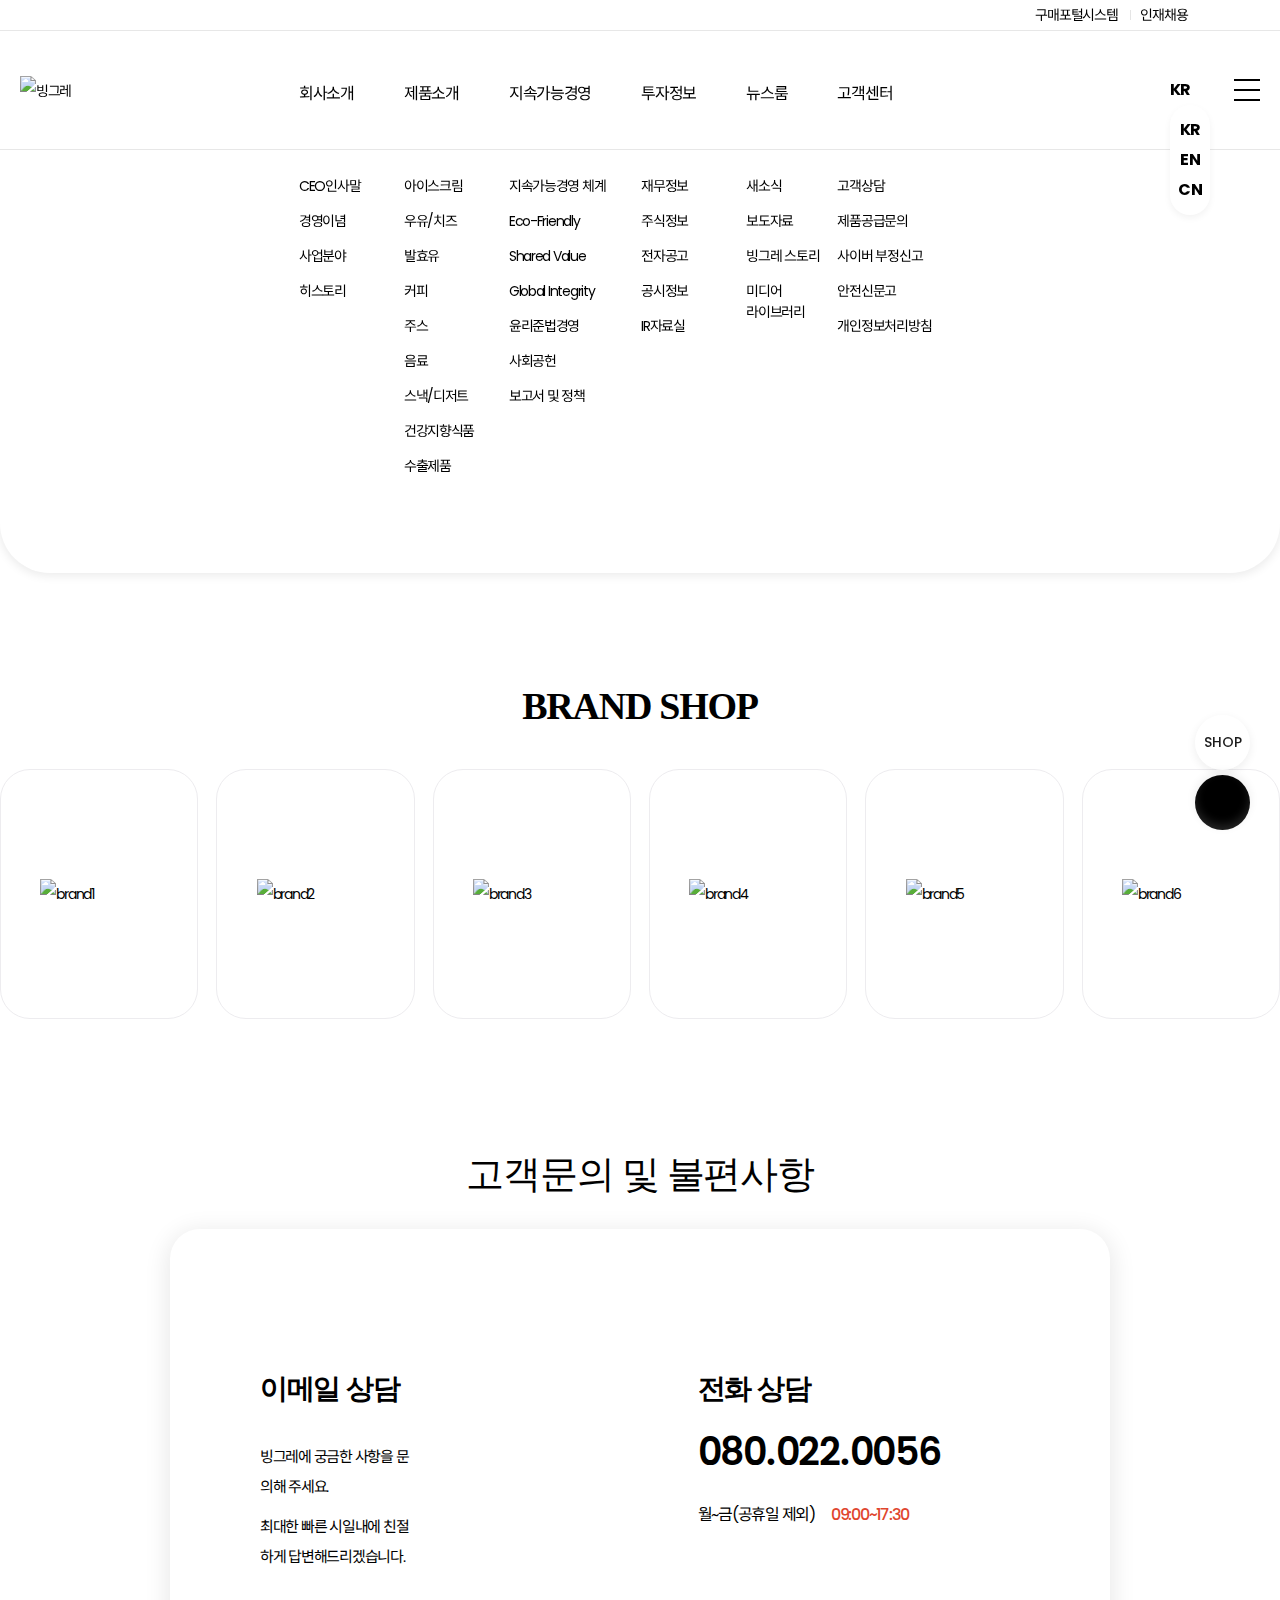
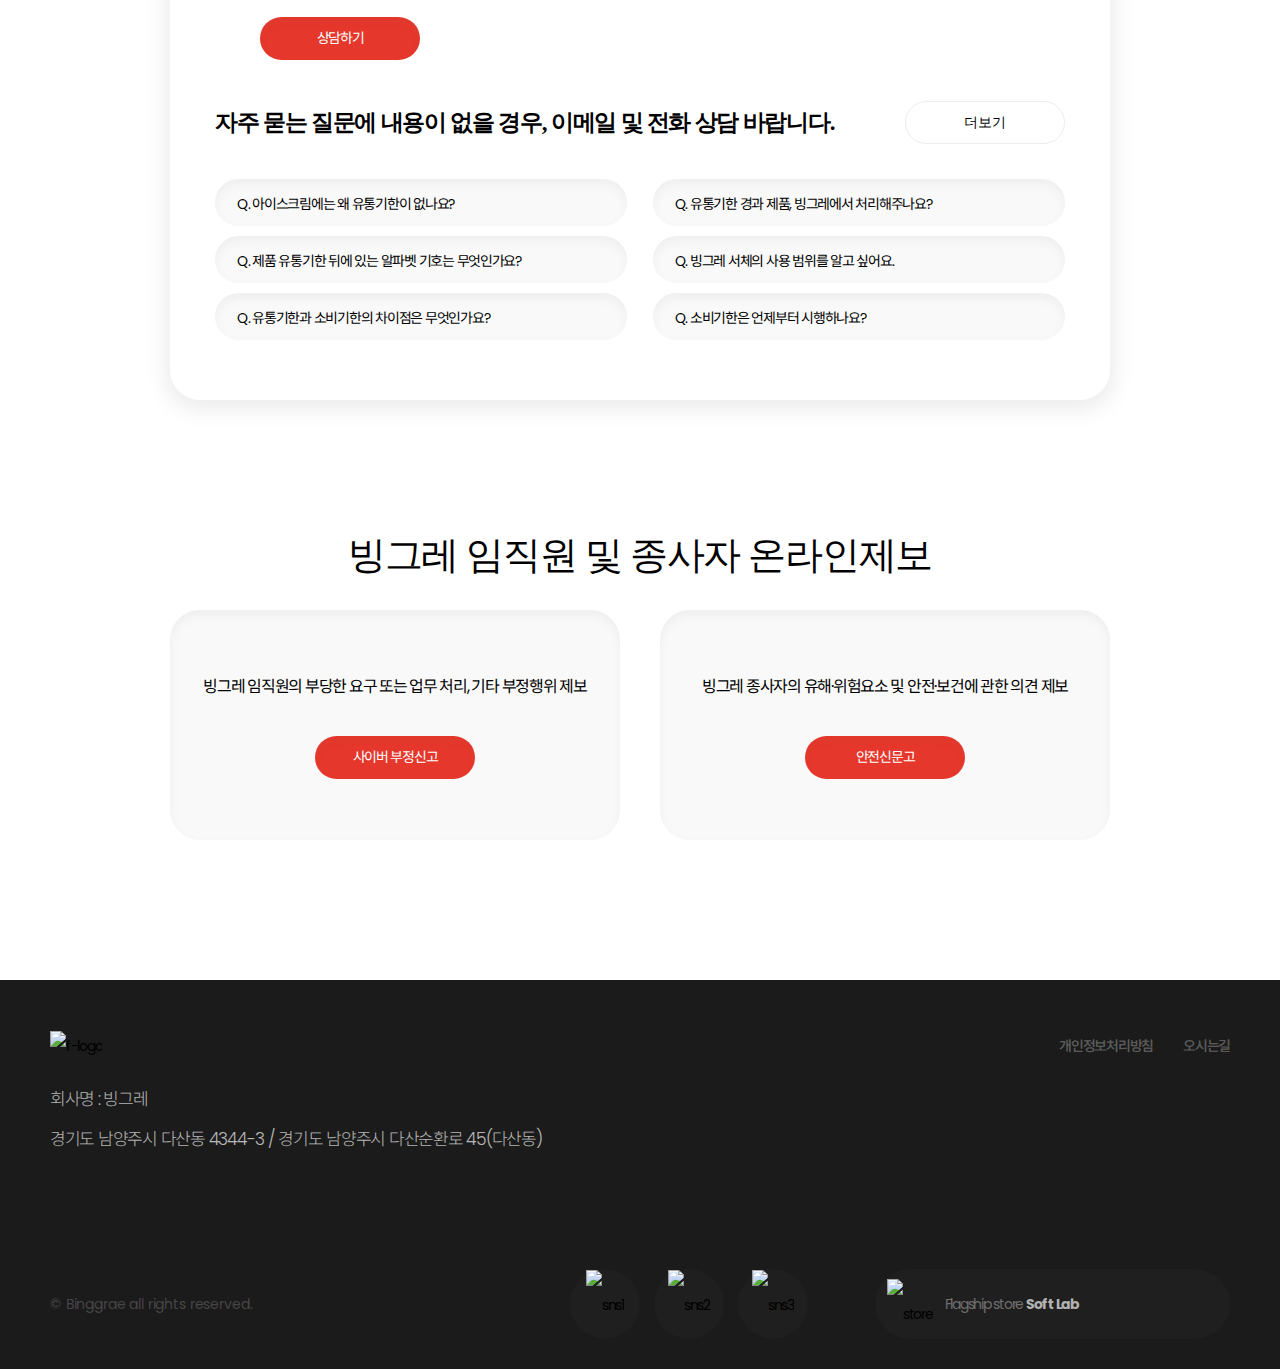
==== commit db9eebbf: "Merge branch 'feature/responsive2' into feature/responsive" ====
--- a/index.html
+++ b/index.html
@@ -166,7 +166,9 @@
                   <li><a href="#">새소식</a></li>
                   <li><a href="#">보도자료</a></li>
                   <li><a href="#">빙그레 스토리</a></li>
-                  <li><a href="#">미디어<br>라이브러리</a></li>
+                  <li>
+                    <a href="#">미디어<br />라이브러리</a>
+                  </li>
                 </ul>
               </li>
               <li>
@@ -177,6 +179,7 @@
                   <li><a href="#">사이버 부정신고</a></li>
                   <li><a href="#">안전신문고</a></li>
                   <li><a href="#">개인정보처리방침</a></li>
+                </ul>
               </li>
             </ul>
           </nav>
@@ -206,6 +209,8 @@
       </header>
       <!-- Visual -->
       <section class="visual">
+        <div class="visual-back"></div>
+        <div class="visual-img"></div>
       </section>
       <!-- Search -->
       <section class="search">
@@ -322,16 +327,47 @@
             </div>
             <div class="qna-main-bottom">
               <div class="qna-txt clearfix">
-                <h2>자주 묻는 질문에 내용이 없을 경우, 이메일 및 전화 상담 바랍니다.</h2>
+                <h2>
+                  자주 묻는 질문에 내용이 없을 경우, 이메일 및 전화 상담
+                  바랍니다.
+                </h2>
                 <button>더보기</button>
               </div>
               <ul class="question">
-                <li class="qna-box"><a href="#"><i>Q. </i>아이스크림에는 왜 유통기한이 없나요?<span></span></a></li>
-                <li class="qna-box"><a href="#"><i>Q. </i>유통기한 경과 제품, 빙그레에서 처리해주나요?<span></span></a></li>
-                <li class="qna-box"><a href="#"><i>Q. </i>제품 유통기한 뒤에 있는 알파벳 기호는 무엇인가요?<span></span></a></li>
-                <li class="qna-box"><a href="#"><i>Q. </i>빙그레 서체의 사용 범위를 알고 싶어요.<span></span></a></li>
-                <li class="qna-box"><a href="#"><i>Q. </i>유통기한과 소비기한의 차이점은 무엇인가요?<span></span></a></li>
-                <li class="qna-box"><a href="#"><i>Q. </i>소비기한은 언제부터 시행하나요?<span></span></a></li>
+                <li class="qna-box">
+                  <a href="#"
+                    ><i>Q. </i>아이스크림에는 왜 유통기한이 없나요?<span></span
+                  ></a>
+                </li>
+                <li class="qna-box">
+                  <a href="#"
+                    ><i>Q. </i>유통기한 경과 제품, 빙그레에서 처리해주나요?<span
+                    ></span
+                  ></a>
+                </li>
+                <li class="qna-box">
+                  <a href="#"
+                    ><i>Q. </i>제품 유통기한 뒤에 있는 알파벳 기호는
+                    무엇인가요?<span></span
+                  ></a>
+                </li>
+                <li class="qna-box">
+                  <a href="#"
+                    ><i>Q. </i>빙그레 서체의 사용 범위를 알고 싶어요.<span
+                    ></span
+                  ></a>
+                </li>
+                <li class="qna-box">
+                  <a href="#"
+                    ><i>Q. </i>유통기한과 소비기한의 차이점은 무엇인가요?<span
+                    ></span
+                  ></a>
+                </li>
+                <li class="qna-box">
+                  <a href="#"
+                    ><i>Q. </i>소비기한은 언제부터 시행하나요?<span></span
+                  ></a>
+                </li>
               </ul>
             </div>
           </div>
@@ -343,7 +379,9 @@
           <div class="report-title">빙그레 임직원 및 종사자 온라인제보</div>
           <div class="report-main">
             <div class="report-main-left report-box">
-              <p>빙그레 임직원의 부당한 요구 또는 업무 처리, 기타 부정행위 제보</p>
+              <p>
+                빙그레 임직원의 부당한 요구 또는 업무 처리, 기타 부정행위 제보
+              </p>
               <span>사이버 부정신고</span>
             </div>
             <div class="report-main-right report-box">
@@ -351,13 +389,13 @@
               <span>안전신문고</span>
             </div>
           </div>
-        </div>        
+        </div>
       </section>
       <!-- Footer -->
       <footer class="footer">
         <div class="footer-top">
           <div class="footer-top-logo">
-            <img src="images/layout/f_logo.png" alt="f-logo">
+            <img src="images/layout/f_logo.png" alt="f-logo" />
           </div>
           <div class="footer-top-link">
             <ul class="claerfix">
@@ -369,22 +407,35 @@
         <div class="footer-middle">
           <ul>
             <li>회사명 : 빙그레</li>
-            <li>경기도 남양주시 다산동 4344-3 / 경기도 남양주시 다산순환로 45(다산동)</li>
+            <li>
+              경기도 남양주시 다산동 4344-3 / 경기도 남양주시 다산순환로
+              45(다산동)
+            </li>
           </ul>
         </div>
         <div class="footer-bottom clearfix">
           <p>&copy Binggrae all rights reserved.</p>
           <div class="familysite clearfix">
-
             <ul class="familtsite-sns clearfix">
-              <li><a href="#"><img src="/images/layout/footer_sns01.png" alt="sns1"></a></li>
-              <li><a href="#"><img src="/images/layout/footer_sns02.png" alt="sns2"></a></li>
-              <li><a href="#"><img src="/images/layout/footer_sns03.png" alt="sns3"></a></li>
-
+              <li>
+                <a href="#"
+                  ><img src="images/layout/footer_sns01.png" alt="sns1"
+                /></a>
+              </li>
+              <li>
+                <a href="#"
+                  ><img src="images/layout/footer_sns02.png" alt="sns2"
+                /></a>
+              </li>
+              <li>
+                <a href="#"
+                  ><img src="images/layout/footer_sns03.png" alt="sns3"
+                /></a>
+              </li>
             </ul>
             <div class="flagstore">
               <a href="#" class="clerfix">
-                <img src="images/layout/flag_store.png" alt="store">
+                <img src="images/layout/flag_store.png" alt="store" />
                 <p>Flagship store <strong>Soft Lab</strong></p>
                 <span></span>
               </a>
--- a/css/main.css
+++ b/css/main.css
@@ -1,14 +1,12 @@
-
 @import url("https://fonts.googleapis.com/css2?family=Noto+Sans+KR:wght@100;400;500;700;900&family=Roboto:wght@100;300;400;500;700;900&display=swap");
 @import url("https://fonts.googleapis.com/css2?family=Poppins:wght@300;400;500;600;700&display=swap");
-
 @font-face {
-  font-family: "binggrae";
-  src: url("../css/font/Binggrae.ttf") format("truetype");
+  font-family: "Binggrae";
+  src: url("../css/font/Binggrae.ttf");
 }
 @font-face {
-  font-family: "binggrae-bold";
-  src: url("../css/font/Binggrae-Bold.ttf") format("truetype");
+  font-family: "Binggrae-Bold";
+  src: url("../css/font/Binggrae-Bold.ttf");
 }
 * {
   margin: 0;
@@ -42,13 +40,10 @@
 body {
   font-family: "Poppins", "Noto Sans KR", sans-serif;
   font-size: 14px;
-
   color: #000;
   line-height: 30px;
   font-weight: 400;
-
   letter-spacing: -0.09em;
-
   word-break: break-all;
 }
 body .fixed {
@@ -902,6 +897,7 @@
   background: url("../images/layout/select_btn01.png") no-repeat center;
   transform: rotate(-90deg);
   float: right;
+}
 
 @media screen and (max-width: 1000px) {
   .footer-top {
@@ -933,6 +929,7 @@
   display: block;
   right: 30px;
   bottom: 60px;
+  z-index: 99999;
 }
 .fixmenu .fixmenu-top {
   display: block;
@@ -953,12 +950,12 @@
   height: 55px;
   border-radius: 50%;
   background: #000000 url(../images/layout/fix_arrow.png) no-repeat center;
+  transform: rotate(180deg);
   box-shadow: 0px 3px 8px 1px rgba(0, 0, 0, 0.06), inset 0px 5px 10px 0 rgba(255, 255, 255, 0.14);
   margin-top: 5px;
   cursor: pointer;
   border: 0;
 }
 .fixmenu .fixmenu-bottom:active {
-  transform: rotate(180deg);
-}
-
+  transform: rotate(0deg);
+}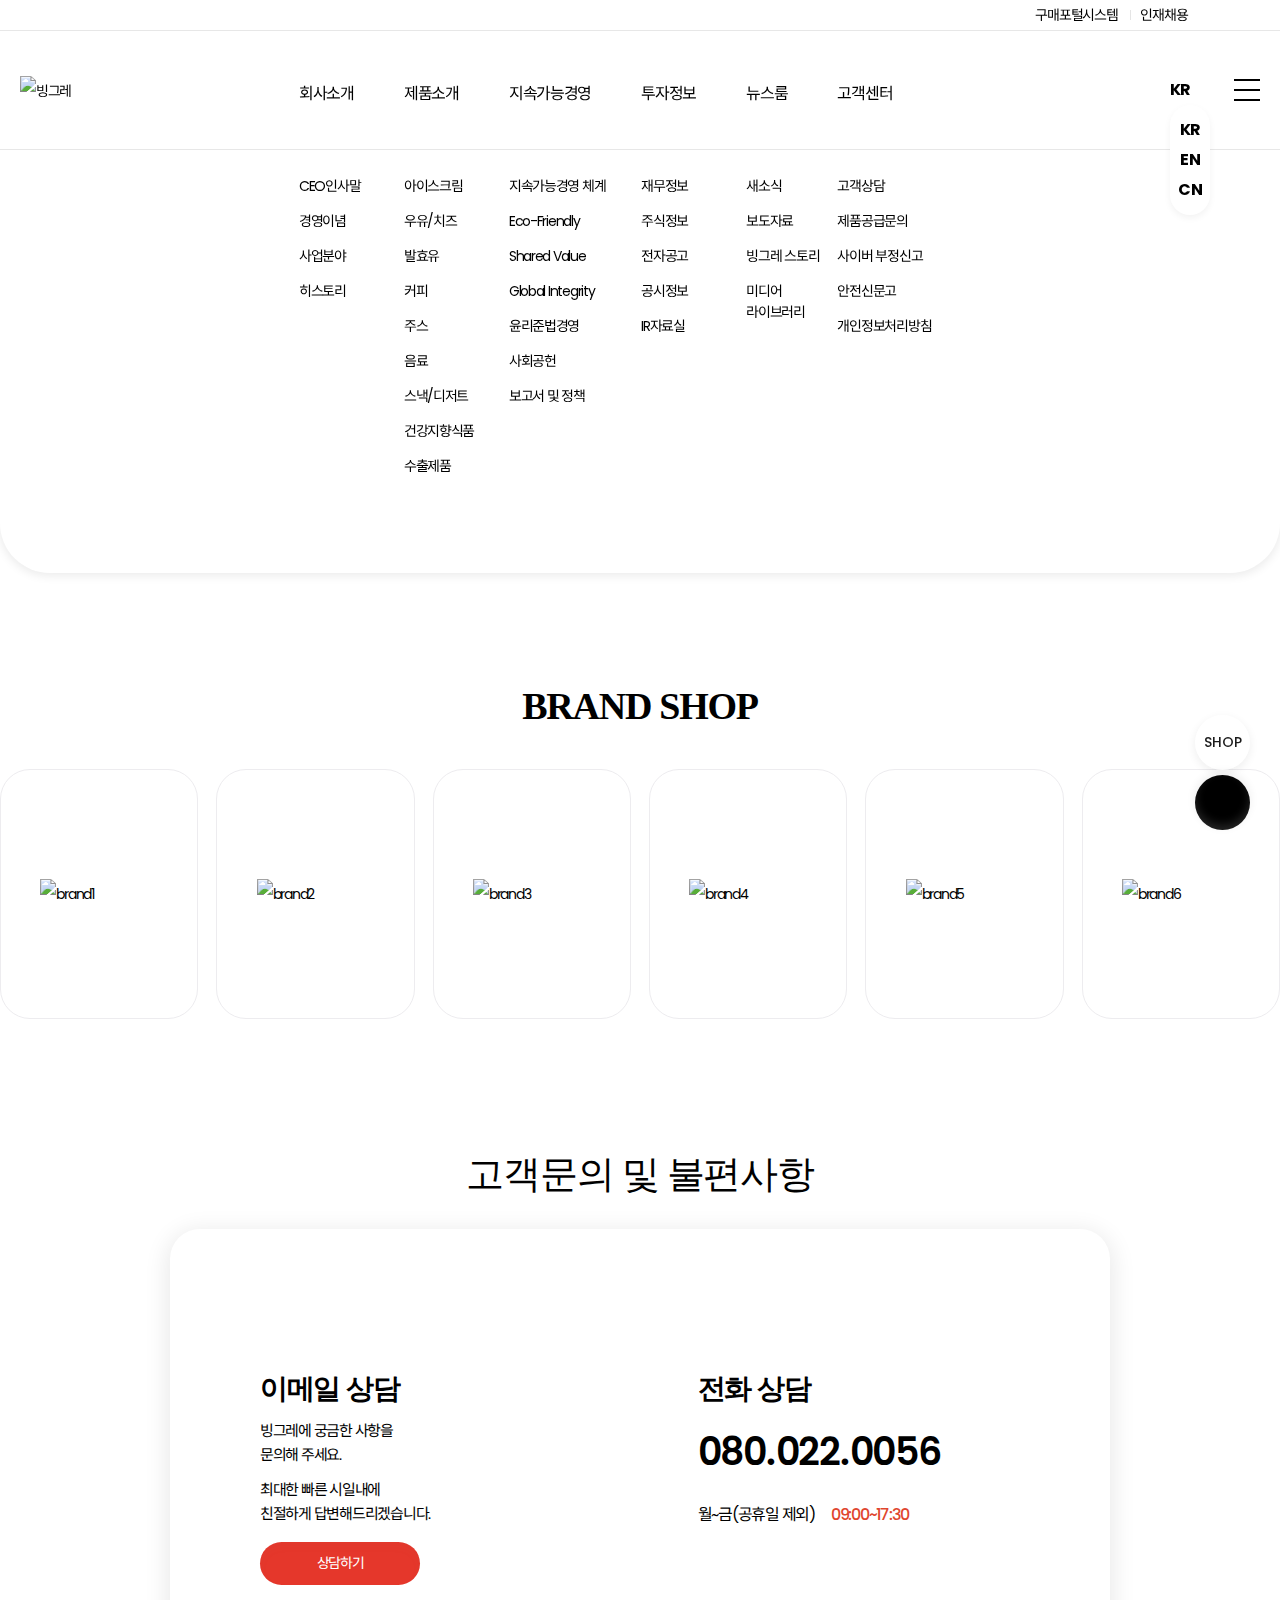
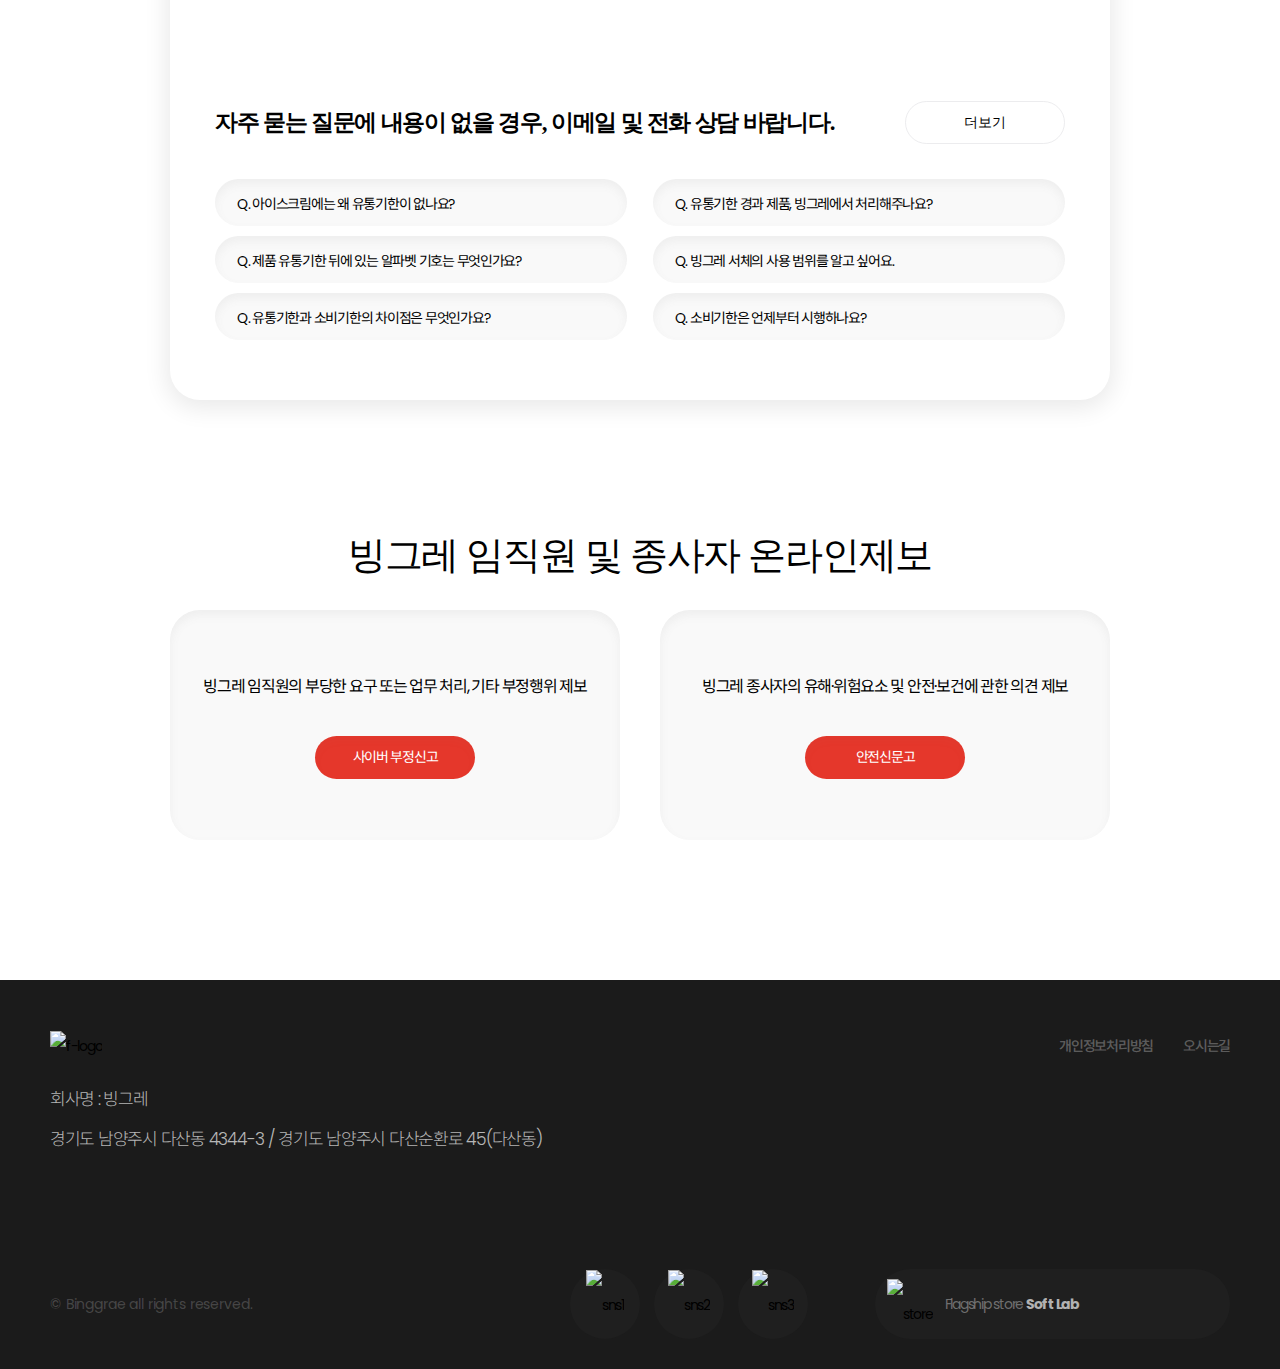
==== commit 5f47409b: "반응형 작업" ====
--- a/index.html
+++ b/index.html
@@ -314,8 +314,8 @@
             <div class="qna-main-top">
               <a href="#" class="mail">
                 <h2>이메일 상담</h2>
-                <p>빙그레에 궁금한 사항을 문의해 주세요.</p>
-                <p>최대한 빠른 시일내에 친절하게 답변해드리겠습니다.</p>
+                <p>빙그레에 궁금한 사항을 <br> 문의해 주세요.</p>
+                <p>최대한 빠른 시일내에 <br> 친절하게 답변해드리겠습니다.</p>
                 <span>상담하기</span>
               </a>
               <div class="call">
@@ -437,10 +437,16 @@
               <a href="#" class="clerfix">
                 <img src="images/layout/flag_store.png" alt="store" />
                 <p>Flagship store <strong>Soft Lab</strong></p>
-                <span></span>
               </a>
             </div>
           </div>
+        </div>
+        <div class="footer-hidden">
+          <ul>
+            <li><a href="#">고객센터</a></li>
+            <li><a href="#">이메일문의</a></li>
+          </ul>
+          <p>&copy Binggrae all rights reserved.</p>
         </div>
       </footer>
     </div>
--- a/css/main.css
+++ b/css/main.css
@@ -490,6 +490,9 @@
   font-size: 16px;
   padding: 5px 0;
 }
+.qna .qna-inner .qna-main .qna-main-top .mail > p > br {
+  display: none;
+}
 .qna .qna-inner .qna-main .qna-main-top .mail > span {
   display: block;
   width: 160px;
@@ -500,7 +503,7 @@
   border-radius: 21.5px;
   text-align: center;
   line-height: 43px;
-  margin-top: 70px;
+  margin-top: 30px;
 }
 .qna .qna-inner .qna-main .qna-main-top .call {
   width: 48.5%;
@@ -635,11 +638,17 @@
   }
 }
 @media screen and (max-width: 1350px) {
+  .mail > h2 {
+    margin-bottom: 10px !important;
+  }
   .mail > p {
-    width: 150px !important;
+    line-height: 1.63;
+  }
+  .mail > p > br {
+    display: block !important;
   }
   .mail > span {
-    margin-top: 40px !important;
+    margin-top: 10px !important;
   }
   .qna-box {
     height: 47px !important;
@@ -710,7 +719,7 @@
 }
 @media screen and (max-width: 1000px) {
   .qna-txt > h2 {
-    font-size: 18px !important;
+    font-size: 15px !important;
   }
 }
 /* Report */
@@ -807,6 +816,11 @@
     height: 150px;
   }
 }
+@media screen and (max-width: 930px) {
+  .report-title {
+    font-size: 30px !important;
+  }
+}
 /* Footer */
 .footer {
   margin-top: 140px;
@@ -898,8 +912,19 @@
   transform: rotate(-90deg);
   float: right;
 }
-
+.footer .footer-hidden {
+  display: none;
+}
+
+@media screen and (max-width: 1001px) {
+  .footer-hidden {
+    display: block !important;
+  }
+}
 @media screen and (max-width: 1000px) {
+  .footer {
+    padding: 30px 20px;
+  }
   .footer-top {
     display: flex;
     flex-direction: column-reverse;
@@ -913,14 +938,83 @@
   }
   .footer-middle {
     text-align: center;
+    padding-bottom: 80px !important;
   }
   .footer-middle > ul > li {
     font-size: 14px !important;
   }
   .footer-bottom {
+    visibility: visible;
     display: flex;
-    flex-direction: column-reverse;
+    flex-direction: column;
     align-items: center;
+  }
+  .footer-bottom > p {
+    display: none;
+  }
+  .footer-bottom .familysite {
+    display: flex;
+    flex-direction: column;
+    align-items: center;
+  }
+  .footer-bottom .familysite > ul > li {
+    width: 35px !important;
+    height: 35px !important;
+    line-height: 35px !important;
+    margin: 0 15px !important;
+  }
+  .footer-bottom .familysite > ul > li:nth-child(1) > a > img {
+    width: 15px !important;
+    height: 15px !important;
+  }
+  .footer-bottom .familysite > ul > li:nth-child(2) > a > img {
+    width: 14px !important;
+    height: 10px !important;
+  }
+  .footer-bottom .familysite > ul > li:nth-child(3) > a > img {
+    width: 26px !important;
+    height: 15px !important;
+  }
+  .footer-bottom .familysite .flagstore {
+    margin-left: 0 !important;
+    margin-top: 13px !important;
+    width: 250px !important;
+    height: 45px !important;
+    line-height: 40px !important;
+    padding-left: 10px !important;
+  }
+  .footer-bottom .familysite .flagstore a > img {
+    width: 32px !important;
+    height: 25px !important;
+  }
+  .footer-bottom .familysite .flagstore a > p {
+    font-size: 12px !important;
+  }
+  .footer-bottom .familysite .flagstore a > p::after {
+    width: 8px !important;
+    top: 18px !important;
+    right: 20px !important;
+  }
+  .footer-hidden {
+    display: flex !important;
+    justify-content: space-between !important;
+    padding-top: 80px !important;
+  }
+  .footer-hidden > ul {
+    display: flex;
+    flex-wrap: nowrap;
+  }
+  .footer-hidden > ul > li > a {
+    font-size: 12px;
+    color: rgba(255, 255, 255, 0.5);
+  }
+  .footer-hidden > ul > li:last-child {
+    padding-left: 25px;
+  }
+  .footer-hidden > p {
+    font-size: 12px;
+    color: rgba(255, 255, 255, 0.2);
+    letter-spacing: -0.21px;
   }
 }
 /* fix menu*/
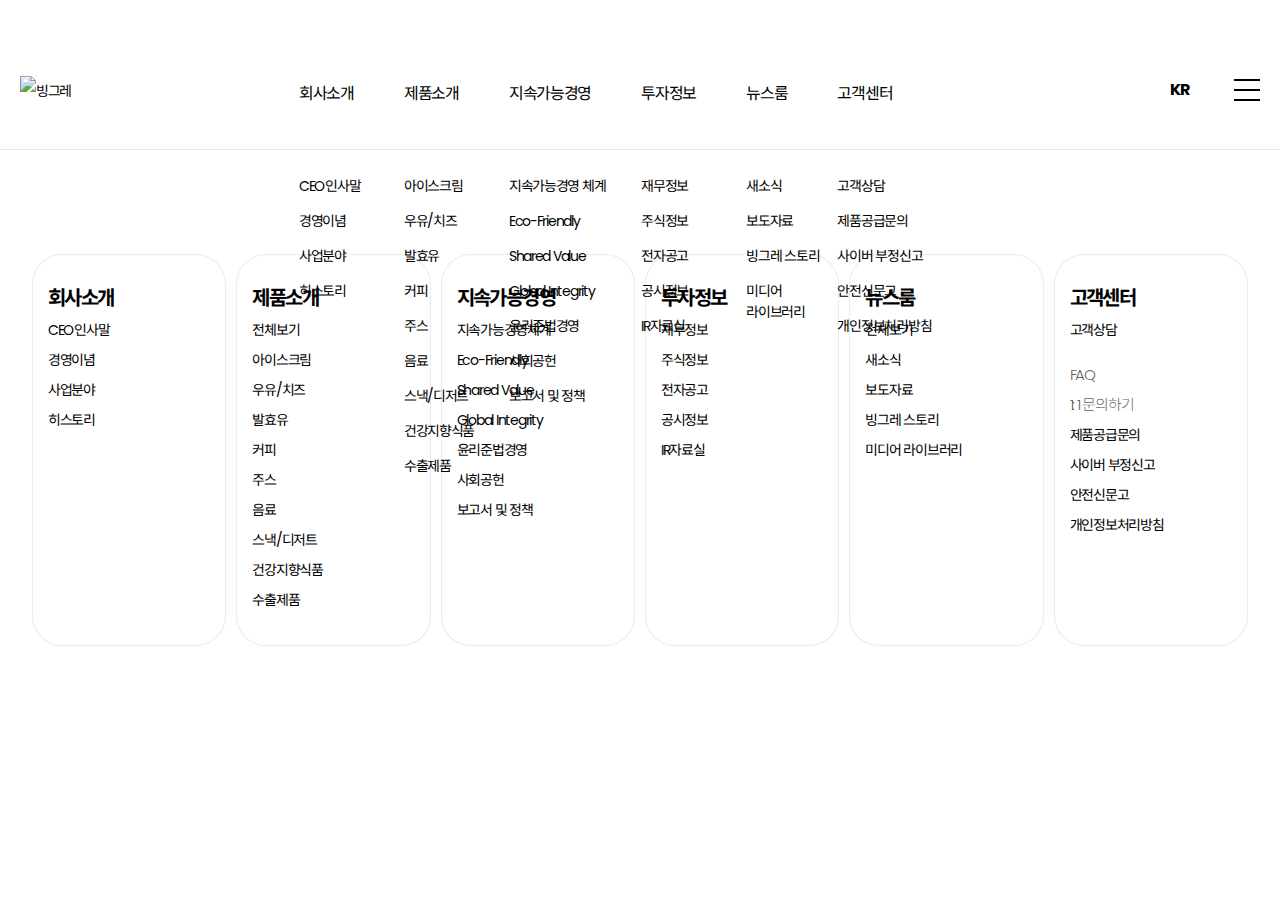
==== commit 2b763205: "헤더,햄버거 부분 수정 6/11" ====
--- a/index.html
+++ b/index.html
@@ -84,6 +84,7 @@
     <![endif]-->
     <!-- CSS3 적용 -->
     <script src="js/prefixfree.min.js"></script>
+    <script src="js/script.js"></script>
     <!-- css 초기화 -->
     <link rel="stylesheet" href="css/normalize.css" />
     <link rel="stylesheet" href="css/main.css" />
@@ -166,9 +167,7 @@
                   <li><a href="#">새소식</a></li>
                   <li><a href="#">보도자료</a></li>
                   <li><a href="#">빙그레 스토리</a></li>
-                  <li>
-                    <a href="#">미디어<br />라이브러리</a>
-                  </li>
+                  <li><a href="#">미디어<br>라이브러리</a></li>
                 </ul>
               </li>
               <li>
@@ -179,25 +178,24 @@
                   <li><a href="#">사이버 부정신고</a></li>
                   <li><a href="#">안전신문고</a></li>
                   <li><a href="#">개인정보처리방침</a></li>
-                </ul>
               </li>
             </ul>
           </nav>
           <div class="header-right">
             <div class="lang">
-              <p>
+              <p class="lang-bt" id="lang-bt">
                 <span class="font-popoin">KR</span>
                 <span class="triangle">
                   <img src="images/layout/lang_btn.png" alt="" />
                 </span>
               </p>
-              <ul>
+              <ul class="lang-list" id="lang-list">
                 <li><a href="#">KR</a></li>
                 <li><a href="#">EN</a></li>
                 <li><a href="#">CN</a></li>
               </ul>
             </div>
-            <div class="hamburger">
+            <div class="hamburger" id="hambuger-bt">
               <a href="#">
                 <span></span>
                 <span></span>
@@ -206,253 +204,141 @@
             </div>
           </div>
         </div>
+        <div class="hambuger_menu" id="hambuger-list">
+          <div class="black_bg"></div>
+          <div class="submenu">
+            <ul class="depth01">
+              <li>
+                <a href="#"><span>회사소개</span></a>
+                <ul class="depth02">
+                  <li><a href="#">CEO인사말</a></li>
+                  <span class=arrow></span>
+                  <li><a href="#">경영이념</a></li>
+                  <span class=arrow></span>
+                  <li><a href="#">사업분야</a></li>
+                  <span class=arrow></span>
+                  <li><a href="#">히스토리</a></li>
+                  <span class=arrow></span>
+                </ul>
+              </li>
+              <li>
+                <a href="#"><span>제품소개</span></a>
+                <ul class="depth02">
+                  <li><a href="#">전체보기</a></li>
+                  <span class=arrow></span>
+                  <li><a href="#">아이스크림</a></li>
+                  <span class=arrow></span>
+                  <li><a href="#">우유/치즈</a></li>
+                  <span class=arrow></span>
+                  <li><a href="#">발효유</a></li>
+                  <span class=arrow></span>
+                  <li><a href="#">커피</a></li>
+                  <span class=arrow></span>
+                  <li><a href="#">주스</a></li>
+                  <span class=arrow></span>
+                  <li><a href="#">음료</a></li>
+                  <span class=arrow></span>
+                  <li><a href="#">스낵/디저트</a></li>
+                  <span class=arrow></span>
+                  <li><a href="#">건강지향식품</a></li>
+                  <span class=arrow></span>
+                  <li><a href="#">수출제품</a></li>
+                  <span class=arrow></span>
+                </ul>
+              </li>
+              <li>
+                <a href="#"><span>지속가능경영</span></a>
+                <ul class="depth02">
+                  <li><a href="#">지속가능경영체계</a></li>
+                  <span class=arrow></span>
+                  <li><a href="#">Eco-Friendly</a></li>
+                  <span class=arrow></span>
+                  <li><a href="#">Shared Value</a></li>
+                  <span class=arrow></span>
+                  <li><a href="#">Global Integrity</a></li>
+                  <span class=arrow></span>
+                  <li><a href="#">윤리준법경영</a></li>
+                  <span class=arrow></span>
+                  <li><a href="#">사회공헌</a></li>
+                  <span class=arrow></span>
+                  <li><a href="#">보고서 및 정책</a></li>
+                  <span class=arrow></span>
+                </ul>
+              </li>
+              <li>
+                <a href="#"><span>투자정보</span></a>
+                <ul class="depth02">
+                  <li><a href="#">재무정보</a></li>
+                  <span class=arrow></span>
+                  <li><a href="#">주식정보</a></li>
+                  <span class=arrow></span>
+                  <li><a href="#">전자공고</a></li>
+                  <span class=arrow></span>
+                  <li><a href="#">공시정보</a></li>
+                  <span class=arrow></span>
+                  <li><a href="#">IR자료실</a></li>
+                  <span class=arrow></span>
+                </ul>
+              </li>
+              <li>
+                <a href="#"><span>뉴스룸</span></a>
+                <ul class="depth02">
+                  <li><a href="#">전체보기</a></li>
+                  <span class=arrow></span>
+                  <li><a href="#">새소식</a></li>
+                  <span class=arrow></span>
+                  <li><a href="#">보도자료</a></li>
+                  <span class=arrow></span>
+                  <li><a href="#">빙그레 스토리</a></li>
+                  <span class=arrow></span>
+                  <li><a href="#">미디어 라이브러리</a></li>
+                  <span class=arrow></span>
+                </ul>
+              </li>
+              <li>
+                <a href="#"><span>고객센터</span></a>
+                <ul class="depth02">
+                  <li><a href="#">고객상담</a></li>
+                  <span class=arrow></span>
+                  <ul class="depth03">
+                    <li><a href="#">FAQ</a></li>
+                    <li><a href="#">1: 1 문의하기</a></li>
+                  </ul>
+                  <li><a href="#">제품공급문의</a></li>
+                  <span class=arrow></span>
+                  <li><a href="#">사이버 부정신고</a></li>
+                  <span class=arrow></span>
+                  <li><a href="#">안전신문고</a></li>
+                  <span class=arrow></span>
+                  <li><a href="#">개인정보처리방침</a></li>
+                  <span class=arrow></span>
+                </ul>
+              </li>
+            </ul>
+          </div>
+        </div>
       </header>
       <!-- Visual -->
-      <section class="visual">
-        <div class="visual-back"></div>
-        <div class="visual-img"></div>
-      </section>
+      <section class="visual"></section>
       <!-- Search -->
       <section class="search">
-        <div class="search-top">
-          <input
-            class="search-bar"
-            type="text"
-            placeholder="검색어를 입력해주세요"
-          />
-          <button class="search-button">search</button>
-        </div>
-        <div class="search-bottom">
-          <ul>
-            <li class="search-keyword"><a href="#">#링키바</a></li>
-            <li class="search-keyword"><a href="#">#더단백</a></li>
-            <li class="search-keyword"><a href="#">#요플레 프로틴</a></li>
-            <li class="search-keyword"><a href="#">#바나나맛우유</a></li>
-          </ul>
-        </div>
+        <div class="search-top"></div>
+        <div class="search-bottom"></div>
       </section>
       <!-- Slide -->
       <section class="slide">
-        <div class="slide-goods inner">
-          <h3 class="slide-goods-title">행복한 빙그레의 맛!</h3>
-          <div class="slide-layout">
-            <img src="images/icon/prev_arrow.png" alt="앞으로" />
-            <ul class="slide-goods-list">
-              <li class="slide-goods1">
-                <img src="images/main/sec02_img01.png" alt="goods1" />
-                <p><a href="#">아이스크림</a></p>
-              </li>
-              <li class="slide-goods2">
-                <img src="images/main/sec02_img02.png" alt="goods2" />
-                <p><a href="#">우유/치즈</a></p>
-              </li>
-              <li class="slide-goods3">
-                <img src="images/main/sec02_img03.png" alt="goods3" />
-                <p><a href="#">발효유</a></p>
-              </li>
-              <li class="slide-goods4">
-                <img src="images/main/sec02_img04.png" alt="goods4" />
-                <p><a href="#">커피</a></p>
-              </li>
-              <li class="slide-goods5">
-                <img src="images/main/sec02_img06.png" alt="goods5" />
-                <p><a href="#">주스</a></p>
-              </li>
-              <li class="slide-goods6">
-                <img src="images/main/sec02_img05.png" alt="goods6" />
-                <p><a href="#">음료</a></p>
-              </li>
-            </ul>
-            <img src="images/icon/next_arrow.png" alt="뒤로" />
-          </div>
-        </div>
-        <div class="slide-brand inner">
-          <h3 class="slide-brand-title">brand shop</h3>
-          <div class="slide-layout">
-            <img src="images/icon/prev_arrow.png" alt="앞으로" />
-            <ul class="slide-brand-list">
-              <li>
-                <a href="#">
-                  <img src="images/main/sec02_logo01.png" alt="brand1" />
-                </a>
-              </li>
-              <li>
-                <a href="#">
-                  <img src="images/main/sec02_logo02.png" alt="brand2" />
-                </a>
-              </li>
-              <li>
-                <a href="#">
-                  <img src="images/main/sec02_logo03.png" alt="brand3" />
-                </a>
-              </li>
-              <li>
-                <a href="#">
-                  <img src="images/main/sec02_logo04.png" alt="brand4" />
-                </a>
-              </li>
-              <li>
-                <a href="#">
-                  <img src="images/main/sec02_logo05.png" alt="brand5" />
-                </a>
-              </li>
-              <li>
-                <a href="#">
-                  <img src="images/main/sec02_logo06.png" alt="brand6" />
-                </a>
-              </li>
-            </ul>
-            <img src="images/icon/next_arrow.png" alt="뒤로" />
-          </div>
-        </div>
+        <div class="slide-goods inner"></div>
+        <div class="slide-brand inner"></div>
       </section>
       <!-- Qna -->
       <section class="qna">
-        <div class="qna-inner inner">
-          <div class="qna-title">고객문의 및 불편사항</div>
-          <div class="qna-main">
-            <div class="qna-main-top">
-              <a href="#" class="mail">
-                <h2>이메일 상담</h2>
-                <p>빙그레에 궁금한 사항을 <br> 문의해 주세요.</p>
-                <p>최대한 빠른 시일내에 <br> 친절하게 답변해드리겠습니다.</p>
-                <span>상담하기</span>
-              </a>
-              <div class="call">
-                <h2>전화 상담</h2>
-                <a href="tel:080.022.0056">080.022.0056</a>
-                <span class="call-text-day">월~금(공휴일 제외)</span>
-                <span class="call-text-time">09:00~17:30</span>
-              </div>
-            </div>
-            <div class="qna-main-bottom">
-              <div class="qna-txt clearfix">
-                <h2>
-                  자주 묻는 질문에 내용이 없을 경우, 이메일 및 전화 상담
-                  바랍니다.
-                </h2>
-                <button>더보기</button>
-              </div>
-              <ul class="question">
-                <li class="qna-box">
-                  <a href="#"
-                    ><i>Q. </i>아이스크림에는 왜 유통기한이 없나요?<span></span
-                  ></a>
-                </li>
-                <li class="qna-box">
-                  <a href="#"
-                    ><i>Q. </i>유통기한 경과 제품, 빙그레에서 처리해주나요?<span
-                    ></span
-                  ></a>
-                </li>
-                <li class="qna-box">
-                  <a href="#"
-                    ><i>Q. </i>제품 유통기한 뒤에 있는 알파벳 기호는
-                    무엇인가요?<span></span
-                  ></a>
-                </li>
-                <li class="qna-box">
-                  <a href="#"
-                    ><i>Q. </i>빙그레 서체의 사용 범위를 알고 싶어요.<span
-                    ></span
-                  ></a>
-                </li>
-                <li class="qna-box">
-                  <a href="#"
-                    ><i>Q. </i>유통기한과 소비기한의 차이점은 무엇인가요?<span
-                    ></span
-                  ></a>
-                </li>
-                <li class="qna-box">
-                  <a href="#"
-                    ><i>Q. </i>소비기한은 언제부터 시행하나요?<span></span
-                  ></a>
-                </li>
-              </ul>
-            </div>
-          </div>
-        </div>
+        <div class="qna-counsel"></div>
+        <div class="qna-list"></div>
       </section>
       <!-- Report -->
-      <section class="report">
-        <div class="report-innner inner">
-          <div class="report-title">빙그레 임직원 및 종사자 온라인제보</div>
-          <div class="report-main">
-            <div class="report-main-left report-box">
-              <p>
-                빙그레 임직원의 부당한 요구 또는 업무 처리, 기타 부정행위 제보
-              </p>
-              <span>사이버 부정신고</span>
-            </div>
-            <div class="report-main-right report-box">
-              <p>빙그레 종사자의 유해·위험요소 및 안전·보건에 관한 의견 제보</p>
-              <span>안전신문고</span>
-            </div>
-          </div>
-        </div>
-      </section>
+      <section class="report"></section>
       <!-- Footer -->
-      <footer class="footer">
-        <div class="footer-top">
-          <div class="footer-top-logo">
-            <img src="images/layout/f_logo.png" alt="f-logo" />
-          </div>
-          <div class="footer-top-link">
-            <ul class="claerfix">
-              <li><a href="#">개인정보처리방침</a></li>
-              <li><a href="#">오시는길</a></li>
-            </ul>
-          </div>
-        </div>
-        <div class="footer-middle">
-          <ul>
-            <li>회사명 : 빙그레</li>
-            <li>
-              경기도 남양주시 다산동 4344-3 / 경기도 남양주시 다산순환로
-              45(다산동)
-            </li>
-          </ul>
-        </div>
-        <div class="footer-bottom clearfix">
-          <p>&copy Binggrae all rights reserved.</p>
-          <div class="familysite clearfix">
-            <ul class="familtsite-sns clearfix">
-              <li>
-                <a href="#"
-                  ><img src="images/layout/footer_sns01.png" alt="sns1"
-                /></a>
-              </li>
-              <li>
-                <a href="#"
-                  ><img src="images/layout/footer_sns02.png" alt="sns2"
-                /></a>
-              </li>
-              <li>
-                <a href="#"
-                  ><img src="images/layout/footer_sns03.png" alt="sns3"
-                /></a>
-              </li>
-            </ul>
-            <div class="flagstore">
-              <a href="#" class="clerfix">
-                <img src="images/layout/flag_store.png" alt="store" />
-                <p>Flagship store <strong>Soft Lab</strong></p>
-              </a>
-            </div>
-          </div>
-        </div>
-        <div class="footer-hidden">
-          <ul>
-            <li><a href="#">고객센터</a></li>
-            <li><a href="#">이메일문의</a></li>
-          </ul>
-          <p>&copy Binggrae all rights reserved.</p>
-        </div>
-      </footer>
-    </div>
-    <div class="fixmenu">
-      <a href="#" class="fixmenu-top">shop</a>
-      <button class="fixmenu-bottom"></button>
+      <footer class="footer"></footer>
     </div>
   </body>
 </html>
--- a/css/main.css
+++ b/css/main.css
@@ -138,11 +138,11 @@
   align-items: center;
   padding: 0 20px;
   border-bottom: 1px solid #e7e7e7;
+  z-index: 9999;
 }
 .header .header-main .nav .gnb {
   display: flex;
   align-items: center;
-  justify-content: center;
 }
 .header .header-main .nav .gnb > li {
   position: relative;
@@ -229,17 +229,20 @@
   line-height: 1;
 }
 .header .header-main .header-right .lang > ul {
-  background: yellow;
   position: absolute;
   top: 100%;
   left: 0;
   width: 130%;
   text-align: center;
+  display: none;
   background-color: #fff;
   border-radius: 20px;
   padding: 10px 0;
   box-shadow: 0px 3px 7px 0 rgba(0, 0, 0, 0.05);
 }
+.header .header-main .header-right .lang > ul > li {
+  display: block;
+}
 .header .header-main .header-right .lang > ul > li a {
   font-weight: bold;
   font-size: 16px;
@@ -263,793 +266,94 @@
 .header .header-main .header-right .hamburger > a > span + span {
   margin-top: 8px;
 }
+.header .hambuger_menu {
+  position: absolute;
+  left: 0;
+  top: 0;
+  width: 100vw;
+  height: 100vh;
+  z-index: 999;
+  display: flex;
+  align-items: center;
+  justify-content: center;
+  background: #fff url(/images/layout/pc_ham_bg.png) no-repeat right top -80px;
+}
+.header .submenu {
+  width: 95%;
+}
+.header .submenu .depth01 {
+  display: flex;
+  justify-content: center;
+}
+.header .submenu .depth01 > li {
+  width: 255px;
+  border-radius: 30px;
+  border: solid 1px rgba(224, 223, 226, 0.6);
+  padding: 30px 15px;
+  background-color: #fff;
+  transition: transform 0.6s;
+}
+.header .submenu .depth01 > li:hover {
+  box-shadow: 0px 5px 24.3px 2.7px rgba(0, 0, 0, 0.09);
+  transform: translateY(-10px);
+}
+.header .submenu .depth01 > li:hover > a {
+  color: #e0462e;
+  font-weight: 500;
+}
+.header .submenu .depth01 > li > a {
+  justify-content: flex-start;
+  line-height: 1;
+  font-size: 20px;
+  font-weight: bold;
+  letter-spacing: -1.6px;
+  padding-bottom: 40px;
+}
+.header .submenu .depth01 > li > a:hover {
+  color: #e0462e;
+  font-weight: 500;
+}
+.header .submenu .depth01 > li + li {
+  margin-left: 10px;
+}
+.header .submenu .depth02 > li + li {
+  margin-top: 15px;
+}
+.header .submenu .depth02 > li:hover {
+  color: #e0462e;
+  font-weight: 500;
+  background: url(/images/layout/pc_ham_hover_img.png) no-repeat right top -80px;
+}
+.header .submenu .depth02 > li:hover > a:hover {
+  color: #e0462e;
+  font-weight: 500;
+}
+.header .submenu .depth03 {
+  padding-top: 15px;
+}
+.header .submenu .depth03 > li > a {
+  color: rgba(52, 52, 52, 0.8);
+  font-size: 15px;
+  font-weight: 300;
+}
 
 /* Visual */
 /* Search */
-.search {
-  margin: 0 auto;
-  height: 140px;
-  margin-bottom: 190px;
-  max-width: 1020px;
-}
-.search .search-top {
-  display: flex;
-  justify-content: flex-end;
-  align-items: center;
-  margin: 0 auto;
-  height: 80px;
-  background-color: #fff;
-  border-radius: 40px;
-  gap: 15px;
-}
-.search .search-top .search-bar {
-  width: 100%;
-  height: 100%;
-  margin-left: 55px;
-  background-image: url("../images/main/search_icon.png");
-  background-repeat: no-repeat;
-  background-position: 0px center;
-  padding-left: 30px;
-  border: none;
-}
-.search .search-top .search-bar:focus {
-  outline: none;
-}
-.search .search-top .search-button {
-  width: 180px;
-  height: 55px;
-  border-radius: 40px;
-  border: 0;
-  background-color: rgb(231, 46, 40);
-  color: #fff;
-  text-transform: uppercase;
-  margin-right: 15px;
-}
-.search .search-bottom > ul {
-  display: flex;
-  justify-content: center;
-  gap: 7px;
-  margin-top: 25px;
-}
-.search .search-bottom > ul .search-keyword {
-  width: 120px;
-  height: 35px;
-  text-align: center;
-  line-height: 30px;
-  border: 1px solid #edecef;
-  border-radius: 18.5px;
-}
-.search .search-bottom > ul .search-keyword a {
-  font-family: "Binggrae";
-  font-size: 12px;
-  letter-spacing: normal;
-}
-
-@media screen and (max-width: 1260px) {
-  .search-top {
-    max-width: 85vw;
-    max-height: 60px;
-  }
-  .search-button {
-    max-height: 45px;
-  }
-}
-@media screen and (max-width: 750px) {
-  .search-top {
-    max-width: 75vw;
-    max-height: 45px;
-  }
-  .search-button {
-    max-width: 130px;
-    max-height: 30px;
-    font-size: 10px;
-  }
-  .search-keyword a {
-    font-size: 10px !important;
-  }
-}
 /* Slide */
-.slide-layout {
-  display: flex;
-  justify-content: center;
-}
-
-.slide .inner {
-  max-width: 1750px;
-  width: 100%;
-}
-.slide .slide-goods .slide-goods-title {
+@font-face {
   font-family: "Binggrae-Bold";
-  font-size: 38px;
-  text-align: center;
-  margin-bottom: 48px;
+  src: url("../css/font/Binggrae-Bold.ttf");
 }
 .slide .slide-goods .slide-layout {
-  display: flex;
-  align-items: center;
-  max-width: 1750px;
-  max-height: 300px;
+  max-width: 1500px;
+  display: flex;
   flex-direction: row;
   justify-content: center;
-  width: 100%;
-  flex-shrink: 1;
-}
-.slide .slide-goods .slide-layout > img {
-  margin: 48px;
-  width: 7px;
-  height: 15px;
 }
 .slide .slide-goods .slide-layout .slide-goods-list {
   display: flex;
-  gap: 18px;
-}
-.slide .slide-goods .slide-layout .slide-goods-list > li > img {
-  width: 100%;
-  max-width: 242px;
-  max-height: 242px;
-  margin-bottom: 12px;
-}
-.slide .slide-goods .slide-layout .slide-goods-list > li > p {
-  background-color: rgb(249, 249, 249);
-  padding: 14px;
-  text-align: center;
-  border-radius: 21px;
-}
-.slide .slide-brand .slide-brand-title {
-  font-family: "Binggrae-Bold";
-  font-size: 38px;
-  text-align: center;
-  text-transform: uppercase;
-  margin-top: 172px;
-  margin-bottom: 48px;
-}
-.slide .slide-brand .slide-layout {
-  align-items: center;
-  max-width: 1750px;
-  max-height: 300px;
-  flex-direction: row;
-  justify-content: center;
-  width: 100%;
-  flex-shrink: 1;
-}
-.slide .slide-brand .slide-layout > img {
-  margin: 48px;
-  width: 7px;
-  height: 15px;
-}
-.slide .slide-brand .slide-layout .slide-brand-list {
-  display: flex;
-  width: 100%;
-  gap: 18px;
-  justify-content: center;
-}
-.slide .slide-brand .slide-layout .slide-brand-list > li {
-  display: flex;
-  width: 100%;
-  width: 242px;
-  height: 250px;
-  border: 1px solid #edecef;
-  border-radius: 30px;
-}
-.slide .slide-brand .slide-layout .slide-brand-list > li > a {
-  display: flex;
-  justify-content: center;
-  width: 100%;
-  margin: auto;
-}
-.slide .slide-brand .slide-layout .slide-brand-list > li > a > img {
-  width: 60%;
-}
-
-@media screen and (max-width: 768px) {
-  .slide-layout > img {
-    display: none;
-  }
-  .slide-goods-list,
-.slide-brand-list {
-    flex-wrap: wrap;
-    justify-content: center;
-  }
-}
+}
+
 /* Qna */
-.qna {
-  margin-top: 140px;
-}
-.qna .qna-inner {
-  padding: 0 170px;
-}
-.qna .qna-inner .qna-title {
-  font-family: "binggrae-bold";
-  text-align: center;
-  font-size: 38px;
-  margin-bottom: 40px;
-}
-.qna .qna-inner .qna-main {
-  border-radius: 30px;
-  box-shadow: 0px 5px 24.3px 2.7px rgba(0, 0, 0, 0.09);
-  padding: 90px 45px 60px 45px;
-}
-.qna .qna-inner .qna-main .qna-main-top {
-  display: flex;
-  justify-content: space-between;
-}
-.qna .qna-inner .qna-main .qna-main-top .mail {
-  width: 48.5%;
-  height: 325px;
-  background: url(../images/main/sec04_backimg01.png) no-repeat center;
-  background-size: cover;
-  border-radius: 30px;
-  padding: 55px 45px 55px 45px;
-}
-.qna .qna-inner .qna-main .qna-main-top .mail > h2 {
-  font-family: "binggrae-bold";
-  font-size: 32px;
-  margin-bottom: 33px;
-}
-.qna .qna-inner .qna-main .qna-main-top .mail > p {
-  font-size: 16px;
-  padding: 5px 0;
-}
-.qna .qna-inner .qna-main .qna-main-top .mail > p > br {
-  display: none;
-}
-.qna .qna-inner .qna-main .qna-main-top .mail > span {
-  display: block;
-  width: 160px;
-  height: 43px;
-  background: #e5372b;
-  color: #ffffff;
-  box-shadow: inset 0px 5px 10px 0 rgba(121, 121, 121, 0.03);
-  border-radius: 21.5px;
-  text-align: center;
-  line-height: 43px;
-  margin-top: 30px;
-}
-.qna .qna-inner .qna-main .qna-main-top .call {
-  width: 48.5%;
-  height: 325px;
-  background: url(../images/main/sec04_backimg02.png) no-repeat center;
-  background-size: cover;
-  border-radius: 30px;
-  padding: 55px 45px 55px 45px;
-}
-.qna .qna-inner .qna-main .qna-main-top .call > h2 {
-  font-family: "binggrae-bold";
-  font-size: 32px;
-}
-.qna .qna-inner .qna-main .qna-main-top .call > a {
-  font-family: "Poppins";
-  display: block;
-  font-size: 46.5px;
-  font-weight: 600;
-  margin: 33px 0;
-}
-.qna .qna-inner .qna-main .qna-main-top .call .call-text-day {
-  display: block;
-  margin-right: 15px;
-  font-size: 16px;
-  float: left;
-}
-.qna .qna-inner .qna-main .qna-main-top .call .call-text-time {
-  display: block;
-  color: #e0462e;
-  font-size: 16px;
-  font-weight: 500;
-  float: left;
-}
-.qna .qna-inner .qna-main .qna-main-bottom .qna-txt {
-  padding-top: 57px;
-  padding-bottom: 35px;
-  gap: 10px;
-}
-.qna .qna-inner .qna-main .qna-main-bottom .qna-txt > h2 {
-  font-family: "binggrae-bold";
-  font-size: 23px;
-  float: left;
-  line-height: 43px;
-}
-.qna .qna-inner .qna-main .qna-main-bottom .qna-txt > button {
-  width: 160px;
-  height: 43px;
-  font-size: 14px;
-  font-weight: 500;
-  cursor: pointer;
-  border: solid 1px rgba(224, 223, 226, 0.6);
-  border-radius: 21.5px;
-  float: right;
-  background: transparent;
-}
-.qna .qna-inner .qna-main .qna-main-bottom .qna-txt > button:hover {
-  background: #e5372b;
-  color: #ffffff;
-}
-
-.question {
-  display: flex;
-  flex-wrap: wrap;
-  justify-content: space-between;
-}
-.question > li {
-  position: relative;
-  margin-bottom: 10px;
-}
-.question > li:nth-child(5) {
-  margin-bottom: 0px;
-}
-.question > li:nth-child(6) {
-  margin-bottom: 0px;
-}
-.question > li:hover {
-  font-weight: 600;
-  transition: transform 0.5s;
-}
-.question > li > a > span {
-  position: absolute;
-  top: 17px;
-  right: 20px;
-  content: "";
-  width: 47px;
-  height: 47px;
-  background: #dd462e url("../images/main/link_arrow01.png") no-repeat center;
-  border-radius: 30px;
-  transition: transform 0.5s;
-  transform: scale(0);
-}
-.question > li:hover > a > span {
-  transition: transform 0.5s;
-  transform: scale(1);
-}
-.question > li > a > i {
-  font-style: normal;
-}
-
-.qna-box {
-  display: block;
-  width: 48.5%;
-  height: 80px;
-  line-height: 80px;
-  border-radius: 30px;
-  background: #f9f9f9;
-  box-shadow: inset 0px 5px 10px 0 rgba(121, 121, 121, 0.08);
-  font-size: 18px;
-  padding-left: 22px;
-}
-
-@media screen and (max-width: 1600px) {
-  .mail {
-    background-position: center right 20% !important;
-  }
-  .call {
-    background-position: center right 20% !important;
-  }
-}
-@media screen and (max-width: 1550px) {
-  .mail > h2 {
-    font-size: 28px !important;
-  }
-  .mail > p {
-    font-size: 15px !important;
-  }
-  .call > h2 {
-    font-size: 28px !important;
-  }
-  .call > a {
-    font-size: 38px !important;
-  }
-}
-@media screen and (max-width: 1350px) {
-  .mail > h2 {
-    margin-bottom: 10px !important;
-  }
-  .mail > p {
-    line-height: 1.63;
-  }
-  .mail > p > br {
-    display: block !important;
-  }
-  .mail > span {
-    margin-top: 10px !important;
-  }
-  .qna-box {
-    height: 47px !important;
-    line-height: 47px !important;
-  }
-  .qna-box > a {
-    font-size: 14px !important;
-  }
-  .qna-box > a > span {
-    top: 9px !important;
-    right: 15px !important;
-    width: 30px !important;
-    height: 30px !important;
-  }
-}
-@media screen and (max-width: 1250px) {
-  .qna-txt > h2 {
-    font-size: 20px !important;
-  }
-}
-@media screen and (max-width: 1150px) {
-  .qna-main-top {
-    flex-wrap: wrap !important;
-  }
-  .mail {
-    padding: 30px !important;
-    width: 100% !important;
-    height: 150px !important;
-    background-position: center bottom 30% !important;
-    margin-bottom: 20px !important;
-  }
-  .mail > h2 {
-    font-size: 18px !important;
-  }
-  .mail > p {
-    display: none !important;
-  }
-  .mail > span {
-    margin-top: 20px !important;
-  }
-  .call {
-    padding: 30px !important;
-    width: 100% !important;
-    height: 150px !important;
-    background-position: center bottom 30% !important;
-  }
-  .call > h2 {
-    font-size: 18px !important;
-  }
-  .call > span {
-    display: none !important;
-  }
-  .qna-txt {
-    text-align: center !important;
-  }
-  .qna-txt > h2 {
-    width: 100% !important;
-  }
-  .qna-txt > button {
-    float: none !important;
-  }
-  .qna-box {
-    width: 100%;
-  }
-  .qna-box:last-child {
-    margin-top: 10px;
-  }
-}
-@media screen and (max-width: 1000px) {
-  .qna-txt > h2 {
-    font-size: 15px !important;
-  }
-}
 /* Report */
-.report {
-  margin-top: 140px;
-}
-.report .report-innner {
-  padding: 0 170px;
-}
-.report .report-innner .report-title {
-  font-family: "binggrae-bold";
-  font-size: 38px;
-  text-align: center;
-  margin-bottom: 40px;
-}
-.report .report-innner .report-main {
-  display: flex;
-  justify-content: space-between;
-}
-.report .report-innner .report-main .report-main-left {
-  display: flex;
-  flex-direction: column;
-  justify-content: center;
-}
-.report .report-innner .report-main .report-main-right {
-  display: flex;
-  flex-direction: column;
-  justify-content: center;
-}
-
-.report-box {
-  cursor: pointer;
-  vertical-align: 0px;
-}
-.report-box p {
-  font-size: 20px;
-  margin-bottom: 34px;
-}
-.report-box span {
-  display: block;
-  width: 160px;
-  height: 43px;
-  background: #e5372b;
-  color: #ffffff;
-  box-shadow: inset 0px 5px 10px 0 rgba(121, 121, 121, 0.03);
-  border-radius: 21.5px;
-  line-height: 43px;
-  margin-top: 34px;
-  margin: 0 auto;
-  font-size: 14px;
-}
-
-.report-box {
-  width: 635px;
-  height: 230px;
-  border-radius: 30px;
-  background: #f9f9f9;
-  box-shadow: inset 0px 5px 10px 0 rgba(121, 121, 121, 0.08);
-  text-align: center;
-}
-
-@media screen and (max-width: 1650px) {
-  .report-main {
-    gap: 40px;
-  }
-}
-@media screen and (max-width: 1455px) {
-  .report-main-left > p {
-    font-size: 16px;
-  }
-  .report-main-right > p {
-    font-size: 16px;
-  }
-}
-@media screen and (max-width: 1250px) {
-  .report-main-left > p {
-    font-size: 14px;
-  }
-  .report-main-right > p {
-    font-size: 14px;
-  }
-}
-@media screen and (max-width: 1150px) {
-  .report-main {
-    flex-wrap: wrap;
-    justify-content: space-around !important;
-  }
-  .report-main-left {
-    width: 80%;
-    height: 150px;
-  }
-  .report-main-right {
-    width: 80%;
-    height: 150px;
-  }
-}
-@media screen and (max-width: 930px) {
-  .report-title {
-    font-size: 30px !important;
-  }
-}
-/* Footer */
-.footer {
-  margin-top: 140px;
-  background: #1b1b1b;
-  padding: 50px 50px 30px 50px;
-}
-.footer .footer-top {
-  display: flex;
-  justify-content: space-between;
-  align-items: center;
-}
-.footer .footer-top .footer-top-link > ul > li {
-  float: left;
-  margin-right: 30px;
-}
-.footer .footer-top .footer-top-link > ul > li > a {
-  color: rgba(255, 255, 255, 0.3);
-  font-weight: 500;
-}
-.footer .footer-top .footer-top-link > ul > li:last-child {
-  margin-right: 0;
-}
-.footer .footer-middle {
-  padding-top: 23px;
-  padding-bottom: 115px;
-}
-.footer .footer-middle > ul > li {
-  color: rgba(255, 255, 255, 0.7);
-  font-size: 17px;
-  font-weight: 300;
-  line-height: 30px;
-}
-.footer .footer-middle > ul > li:last-child {
-  padding-top: 10px;
-}
-.footer .footer-bottom > p {
-  font-size: 14px;
-  letter-spacing: -0.15px;
-  color: rgba(255, 255, 255, 0.2);
-  float: left;
-  line-height: 70px;
-}
-.footer .footer-bottom .familysite {
-  float: right;
-}
-.footer .footer-bottom .familysite > ul {
-  float: left;
-}
-.footer .footer-bottom .familysite > ul > li {
-  width: 70px;
-  height: 70px;
-  border-radius: 50%;
-  text-align: center;
-  line-height: 70px;
-  background: #1f1f1f;
-  float: left;
-  margin: 0 7px;
-}
-.footer .footer-bottom .familysite .flagstore {
-  position: relative;
-  width: 355px;
-  height: 70px;
-  background: #1f1f1f;
-  border-radius: 35px;
-  line-height: 70px;
-  float: left;
-  margin-left: 60px;
-}
-.footer .footer-bottom .familysite .flagstore > a > img {
-  float: left;
-  margin: 10px 12px;
-}
-.footer .footer-bottom .familysite .flagstore > a > p {
-  font-size: 14px;
-  color: rgba(153, 153, 153, 0.67);
-  float: left;
-}
-.footer .footer-bottom .familysite .flagstore > a > p > strong {
-  color: rgba(255, 255, 255, 0.67);
-}
-.footer .footer-bottom .familysite .flagstore > a > p::after {
-  position: absolute;
-  top: 30px;
-  right: 30px;
-  content: "";
-  height: 6px;
-  width: 12px;
-  background: url("../images/layout/select_btn01.png") no-repeat center;
-  transform: rotate(-90deg);
-  float: right;
-}
-.footer .footer-hidden {
-  display: none;
-}
-
-@media screen and (max-width: 1001px) {
-  .footer-hidden {
-    display: block !important;
-  }
-}
-@media screen and (max-width: 1000px) {
-  .footer {
-    padding: 30px 20px;
-  }
-  .footer-top {
-    display: flex;
-    flex-direction: column-reverse;
-    align-items: center;
-  }
-  .footer-top .footer-top-logo {
-    margin-bottom: 20px;
-  }
-  .footer-top .footer-top-link {
-    margin-bottom: 40px;
-  }
-  .footer-middle {
-    text-align: center;
-    padding-bottom: 80px !important;
-  }
-  .footer-middle > ul > li {
-    font-size: 14px !important;
-  }
-  .footer-bottom {
-    visibility: visible;
-    display: flex;
-    flex-direction: column;
-    align-items: center;
-  }
-  .footer-bottom > p {
-    display: none;
-  }
-  .footer-bottom .familysite {
-    display: flex;
-    flex-direction: column;
-    align-items: center;
-  }
-  .footer-bottom .familysite > ul > li {
-    width: 35px !important;
-    height: 35px !important;
-    line-height: 35px !important;
-    margin: 0 15px !important;
-  }
-  .footer-bottom .familysite > ul > li:nth-child(1) > a > img {
-    width: 15px !important;
-    height: 15px !important;
-  }
-  .footer-bottom .familysite > ul > li:nth-child(2) > a > img {
-    width: 14px !important;
-    height: 10px !important;
-  }
-  .footer-bottom .familysite > ul > li:nth-child(3) > a > img {
-    width: 26px !important;
-    height: 15px !important;
-  }
-  .footer-bottom .familysite .flagstore {
-    margin-left: 0 !important;
-    margin-top: 13px !important;
-    width: 250px !important;
-    height: 45px !important;
-    line-height: 40px !important;
-    padding-left: 10px !important;
-  }
-  .footer-bottom .familysite .flagstore a > img {
-    width: 32px !important;
-    height: 25px !important;
-  }
-  .footer-bottom .familysite .flagstore a > p {
-    font-size: 12px !important;
-  }
-  .footer-bottom .familysite .flagstore a > p::after {
-    width: 8px !important;
-    top: 18px !important;
-    right: 20px !important;
-  }
-  .footer-hidden {
-    display: flex !important;
-    justify-content: space-between !important;
-    padding-top: 80px !important;
-  }
-  .footer-hidden > ul {
-    display: flex;
-    flex-wrap: nowrap;
-  }
-  .footer-hidden > ul > li > a {
-    font-size: 12px;
-    color: rgba(255, 255, 255, 0.5);
-  }
-  .footer-hidden > ul > li:last-child {
-    padding-left: 25px;
-  }
-  .footer-hidden > p {
-    font-size: 12px;
-    color: rgba(255, 255, 255, 0.2);
-    letter-spacing: -0.21px;
-  }
-}
-/* fix menu*/
-.fixmenu {
-  position: fixed;
-  display: block;
-  right: 30px;
-  bottom: 60px;
-  z-index: 99999;
-}
-.fixmenu .fixmenu-top {
-  display: block;
-  width: 55px;
-  height: 55px;
-  text-align: center;
-  line-height: 55px;
-  border-radius: 50%;
-  background: #ffffff;
-  box-shadow: 0px 3px 8px 1px rgba(0, 0, 0, 0.06), inset 0px 5px 10px 0 rgba(255, 255, 255, 0.14);
-  text-transform: uppercase;
-  color: #1b1b1b;
-  font-weight: 500;
-  letter-spacing: normal;
-}
-.fixmenu .fixmenu-bottom {
-  width: 55px;
-  height: 55px;
-  border-radius: 50%;
-  background: #000000 url(../images/layout/fix_arrow.png) no-repeat center;
-  transform: rotate(180deg);
-  box-shadow: 0px 3px 8px 1px rgba(0, 0, 0, 0.06), inset 0px 5px 10px 0 rgba(255, 255, 255, 0.14);
-  margin-top: 5px;
-  cursor: pointer;
-  border: 0;
-}
-.fixmenu .fixmenu-bottom:active {
-  transform: rotate(0deg);
-}+/* Footer *//*# sourceMappingURL=main.css.map */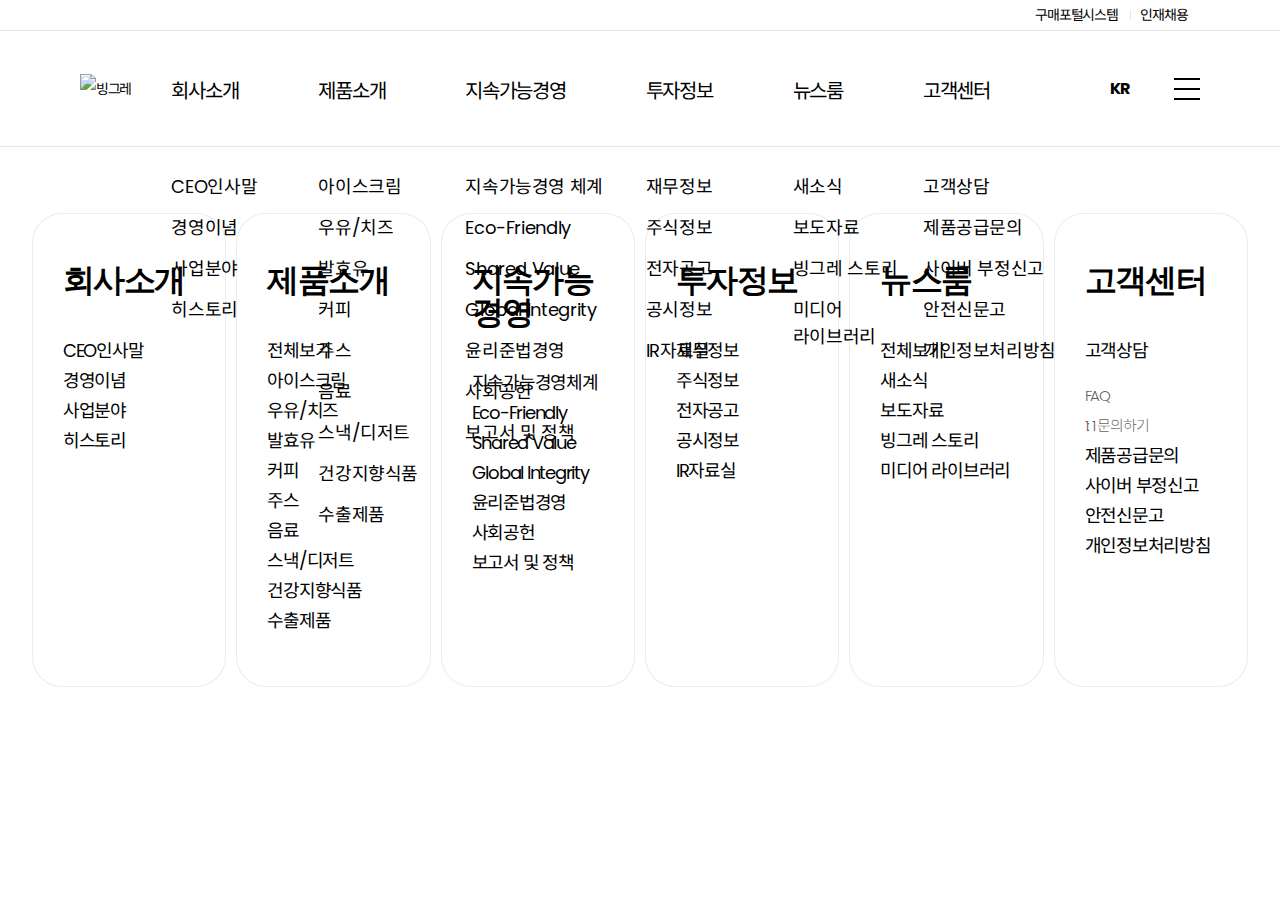
==== commit 77c32a64: "햄버거 부분 수정 (12/2)" ====
--- a/index.html
+++ b/index.html
@@ -183,19 +183,19 @@
           </nav>
           <div class="header-right">
             <div class="lang">
-              <p class="lang-bt" id="lang-bt">
+              <p class="lang-bt">
                 <span class="font-popoin">KR</span>
                 <span class="triangle">
                   <img src="images/layout/lang_btn.png" alt="" />
                 </span>
               </p>
-              <ul class="lang-list" id="lang-list">
+              <ul class="lang-list">
                 <li><a href="#">KR</a></li>
                 <li><a href="#">EN</a></li>
                 <li><a href="#">CN</a></li>
               </ul>
             </div>
-            <div class="hamburger" id="hambuger-bt">
+            <div class="hamburger">
               <a href="#">
                 <span></span>
                 <span></span>
@@ -204,114 +204,114 @@
             </div>
           </div>
         </div>
-        <div class="hambuger_menu" id="hambuger-list">
+        <div class="hambuger_menu">
           <div class="black_bg"></div>
           <div class="submenu">
             <ul class="depth01">
               <li>
-                <a href="#"><span>회사소개</span></a>
+                <a href="#"><span class="font_bingblod">회사소개</span></a>
                 <ul class="depth02">
                   <li><a href="#">CEO인사말</a></li>
-                  <span class=arrow></span>
+              
                   <li><a href="#">경영이념</a></li>
-                  <span class=arrow></span>
+              
                   <li><a href="#">사업분야</a></li>
-                  <span class=arrow></span>
+              
                   <li><a href="#">히스토리</a></li>
-                  <span class=arrow></span>
-                </ul>
-              </li>
-              <li>
-                <a href="#"><span>제품소개</span></a>
+              
+                </ul>
+              </li>
+              <li>
+                <a href="#"><span class="font_bingblod">제품소개</span></a>
                 <ul class="depth02">
                   <li><a href="#">전체보기</a></li>
-                  <span class=arrow></span>
+              
                   <li><a href="#">아이스크림</a></li>
-                  <span class=arrow></span>
+              
                   <li><a href="#">우유/치즈</a></li>
-                  <span class=arrow></span>
+              
                   <li><a href="#">발효유</a></li>
-                  <span class=arrow></span>
+              
                   <li><a href="#">커피</a></li>
-                  <span class=arrow></span>
+              
                   <li><a href="#">주스</a></li>
-                  <span class=arrow></span>
+              
                   <li><a href="#">음료</a></li>
-                  <span class=arrow></span>
+              
                   <li><a href="#">스낵/디저트</a></li>
-                  <span class=arrow></span>
+              
                   <li><a href="#">건강지향식품</a></li>
-                  <span class=arrow></span>
+              
                   <li><a href="#">수출제품</a></li>
-                  <span class=arrow></span>
-                </ul>
-              </li>
-              <li>
-                <a href="#"><span>지속가능경영</span></a>
+              
+                </ul>
+              </li>
+              <li>
+                <a href="#"><span class="font_bingblod">지속가능경영</span></a>
                 <ul class="depth02">
                   <li><a href="#">지속가능경영체계</a></li>
-                  <span class=arrow></span>
+              
                   <li><a href="#">Eco-Friendly</a></li>
-                  <span class=arrow></span>
+              
                   <li><a href="#">Shared Value</a></li>
-                  <span class=arrow></span>
+              
                   <li><a href="#">Global Integrity</a></li>
-                  <span class=arrow></span>
+              
                   <li><a href="#">윤리준법경영</a></li>
-                  <span class=arrow></span>
+              
                   <li><a href="#">사회공헌</a></li>
-                  <span class=arrow></span>
+              
                   <li><a href="#">보고서 및 정책</a></li>
-                  <span class=arrow></span>
-                </ul>
-              </li>
-              <li>
-                <a href="#"><span>투자정보</span></a>
+              
+                </ul>
+              </li>
+              <li>
+                <a href="#"><span class="font_bingblod">투자정보</span></a>
                 <ul class="depth02">
                   <li><a href="#">재무정보</a></li>
-                  <span class=arrow></span>
+              
                   <li><a href="#">주식정보</a></li>
-                  <span class=arrow></span>
+              
                   <li><a href="#">전자공고</a></li>
-                  <span class=arrow></span>
+              
                   <li><a href="#">공시정보</a></li>
-                  <span class=arrow></span>
+              
                   <li><a href="#">IR자료실</a></li>
-                  <span class=arrow></span>
-                </ul>
-              </li>
-              <li>
-                <a href="#"><span>뉴스룸</span></a>
+              
+                </ul>
+              </li>
+              <li>
+                <a href="#"><span class="font_bingblod">뉴스룸</span></a>
                 <ul class="depth02">
                   <li><a href="#">전체보기</a></li>
-                  <span class=arrow></span>
+              
                   <li><a href="#">새소식</a></li>
-                  <span class=arrow></span>
+              
                   <li><a href="#">보도자료</a></li>
-                  <span class=arrow></span>
+              
                   <li><a href="#">빙그레 스토리</a></li>
-                  <span class=arrow></span>
+              
                   <li><a href="#">미디어 라이브러리</a></li>
-                  <span class=arrow></span>
-                </ul>
-              </li>
-              <li>
-                <a href="#"><span>고객센터</span></a>
+              
+                </ul>
+              </li>
+              <li>
+                <a href="#"><span class="font_bingblod">고객센터</span></a>
                 <ul class="depth02">
                   <li><a href="#">고객상담</a></li>
-                  <span class=arrow></span>
+              
                   <ul class="depth03">
                     <li><a href="#">FAQ</a></li>
                     <li><a href="#">1: 1 문의하기</a></li>
                   </ul>
                   <li><a href="#">제품공급문의</a></li>
-                  <span class=arrow></span>
+              
                   <li><a href="#">사이버 부정신고</a></li>
-                  <span class=arrow></span>
+              
                   <li><a href="#">안전신문고</a></li>
-                  <span class=arrow></span>
+              
                   <li><a href="#">개인정보처리방침</a></li>
-                  <span class=arrow></span>
+              
                 </ul>
               </li>
             </ul>
--- a/css/main.css
+++ b/css/main.css
@@ -7,6 +7,18 @@
 @font-face {
   font-family: "Binggrae-Bold";
   src: url("../css/font/Binggrae-Bold.ttf");
+}
+@font-face {
+  font-family: "binggraeregular";
+  src: url("binggrae-webfont.woff2") format("woff2"), url("binggrae-webfont.woff") format("woff"), url("binggrae-webfont.ttf") format("truetype");
+  font-weight: normal;
+  font-style: normal;
+}
+@font-face {
+  font-family: "binggraebold";
+  src: url("binggrae-bold-webfont.woff2") format("woff2"), url("binggrae-bold-webfont.woff") format("woff"), url("binggrae-bold-webfont.ttf") format("truetype");
+  font-weight: normal;
+  font-style: normal;
 }
 * {
   margin: 0;
@@ -108,11 +120,11 @@
   position: relative;
   border-bottom: 1px solid #e7e7e7;
   padding: 0 80px;
+  z-index: 999999;
 }
 .header .header-top .header-link {
   display: flex;
   justify-content: flex-end;
-  line-height: 30px;
   cursor: pointer;
 }
 .header .header-top .header-link > li {
@@ -136,17 +148,18 @@
   display: flex;
   justify-content: space-between;
   align-items: center;
-  padding: 0 20px;
+  padding: 0px 80px;
   border-bottom: 1px solid #e7e7e7;
   z-index: 9999;
 }
 .header .header-main .nav .gnb {
   display: flex;
   align-items: center;
+  justify-content: center;
 }
 .header .header-main .nav .gnb > li {
   position: relative;
-  padding: 48px 50px 0 0;
+  padding: 45px 80px 0 0;
 }
 .header .header-main .nav .gnb > li:hover > a {
   color: #e0462e;
@@ -175,7 +188,7 @@
   display: block;
   position: relative;
   white-space: nowrap;
-  font-size: 16px;
+  font-size: 20px;
   padding: 0 0 40px;
 }
 .header .header-main .nav .gnb > li > a:hover {
@@ -197,8 +210,10 @@
 .header .header-main .nav .gnb > li .depth2 > li a {
   padding: 7px 0;
   display: block;
+  font-size: 18px;
   line-height: 1.5;
   text-align: left;
+  letter-spacing: -0.02em;
   white-space: nowrap;
 }
 .header .header-main .nav .gnb > li .depth2 > li a:hover {
@@ -276,62 +291,64 @@
   display: flex;
   align-items: center;
   justify-content: center;
-  background: #fff url(/images/layout/pc_ham_bg.png) no-repeat right top -80px;
-}
-.header .submenu {
+  background: #fff url("../images/layout/pc_ham_bg.png") no-repeat right top -80px;
+}
+.header .hambuger_menu .submenu {
   width: 95%;
 }
-.header .submenu .depth01 {
-  display: flex;
-  justify-content: center;
-}
-.header .submenu .depth01 > li {
+.header .hambuger_menu .submenu .depth01 {
+  display: flex;
+  justify-content: center;
+  gap: 0 10px;
+}
+.header .hambuger_menu .submenu .depth01 > li {
   width: 255px;
   border-radius: 30px;
   border: solid 1px rgba(224, 223, 226, 0.6);
-  padding: 30px 15px;
+  padding: 50px 30px;
   background-color: #fff;
   transition: transform 0.6s;
 }
-.header .submenu .depth01 > li:hover {
+.header .hambuger_menu .submenu .depth01 > li:hover {
   box-shadow: 0px 5px 24.3px 2.7px rgba(0, 0, 0, 0.09);
   transform: translateY(-10px);
 }
-.header .submenu .depth01 > li:hover > a {
+.header .hambuger_menu .submenu .depth01 > li:hover > a {
   color: #e0462e;
   font-weight: 500;
 }
-.header .submenu .depth01 > li > a {
-  justify-content: flex-start;
+.header .hambuger_menu .submenu .depth01 > li > a {
+  display: block;
   line-height: 1;
-  font-size: 20px;
+  font-size: 32px;
   font-weight: bold;
   letter-spacing: -1.6px;
   padding-bottom: 40px;
 }
-.header .submenu .depth01 > li > a:hover {
+.header .hambuger_menu .submenu .depth01 > li > a:hover {
   color: #e0462e;
   font-weight: 500;
 }
-.header .submenu .depth01 > li + li {
-  margin-left: 10px;
-}
-.header .submenu .depth02 > li + li {
-  margin-top: 15px;
-}
-.header .submenu .depth02 > li:hover {
+.header .hambuger_menu .submenu .depth01 > li > a .font_bingblod {
+  font-family: Binggrae-Bold;
+}
+.header .hambuger_menu .submenu .depth01 > li .depth02 > li:hover {
   color: #e0462e;
   font-weight: 500;
-  background: url(/images/layout/pc_ham_hover_img.png) no-repeat right top -80px;
-}
-.header .submenu .depth02 > li:hover > a:hover {
+  background: url("../images/layout/pc_ham_hover_img.png") no-repeat right center;
+}
+.header .hambuger_menu .submenu .depth01 > li .depth02 > li > a {
+  font-size: 18px;
+  display: block;
+}
+.header .hambuger_menu .submenu .depth01 > li .depth02 > li > a:hover {
   color: #e0462e;
   font-weight: 500;
 }
-.header .submenu .depth03 {
+.header .hambuger_menu .submenu .depth03 {
   padding-top: 15px;
 }
-.header .submenu .depth03 > li > a {
+.header .hambuger_menu .submenu .depth03 > li > a {
   color: rgba(52, 52, 52, 0.8);
   font-size: 15px;
   font-weight: 300;
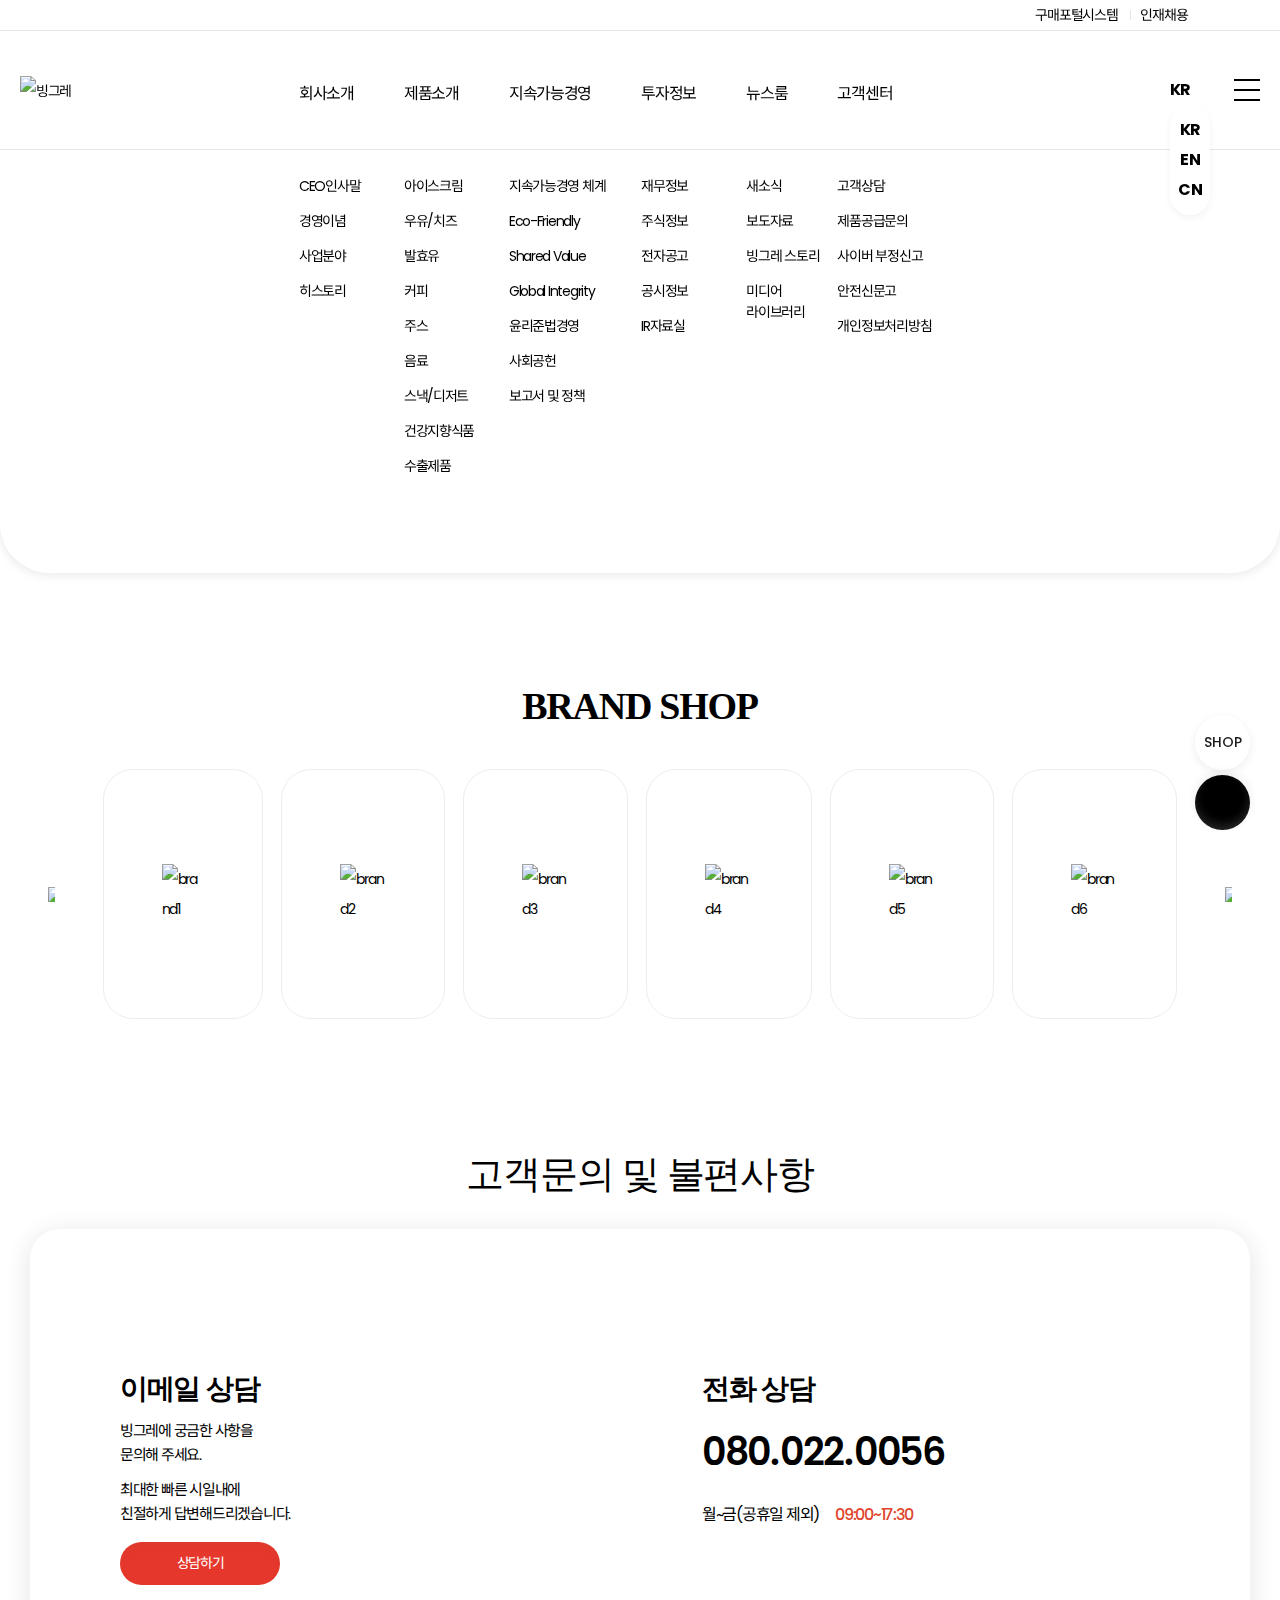
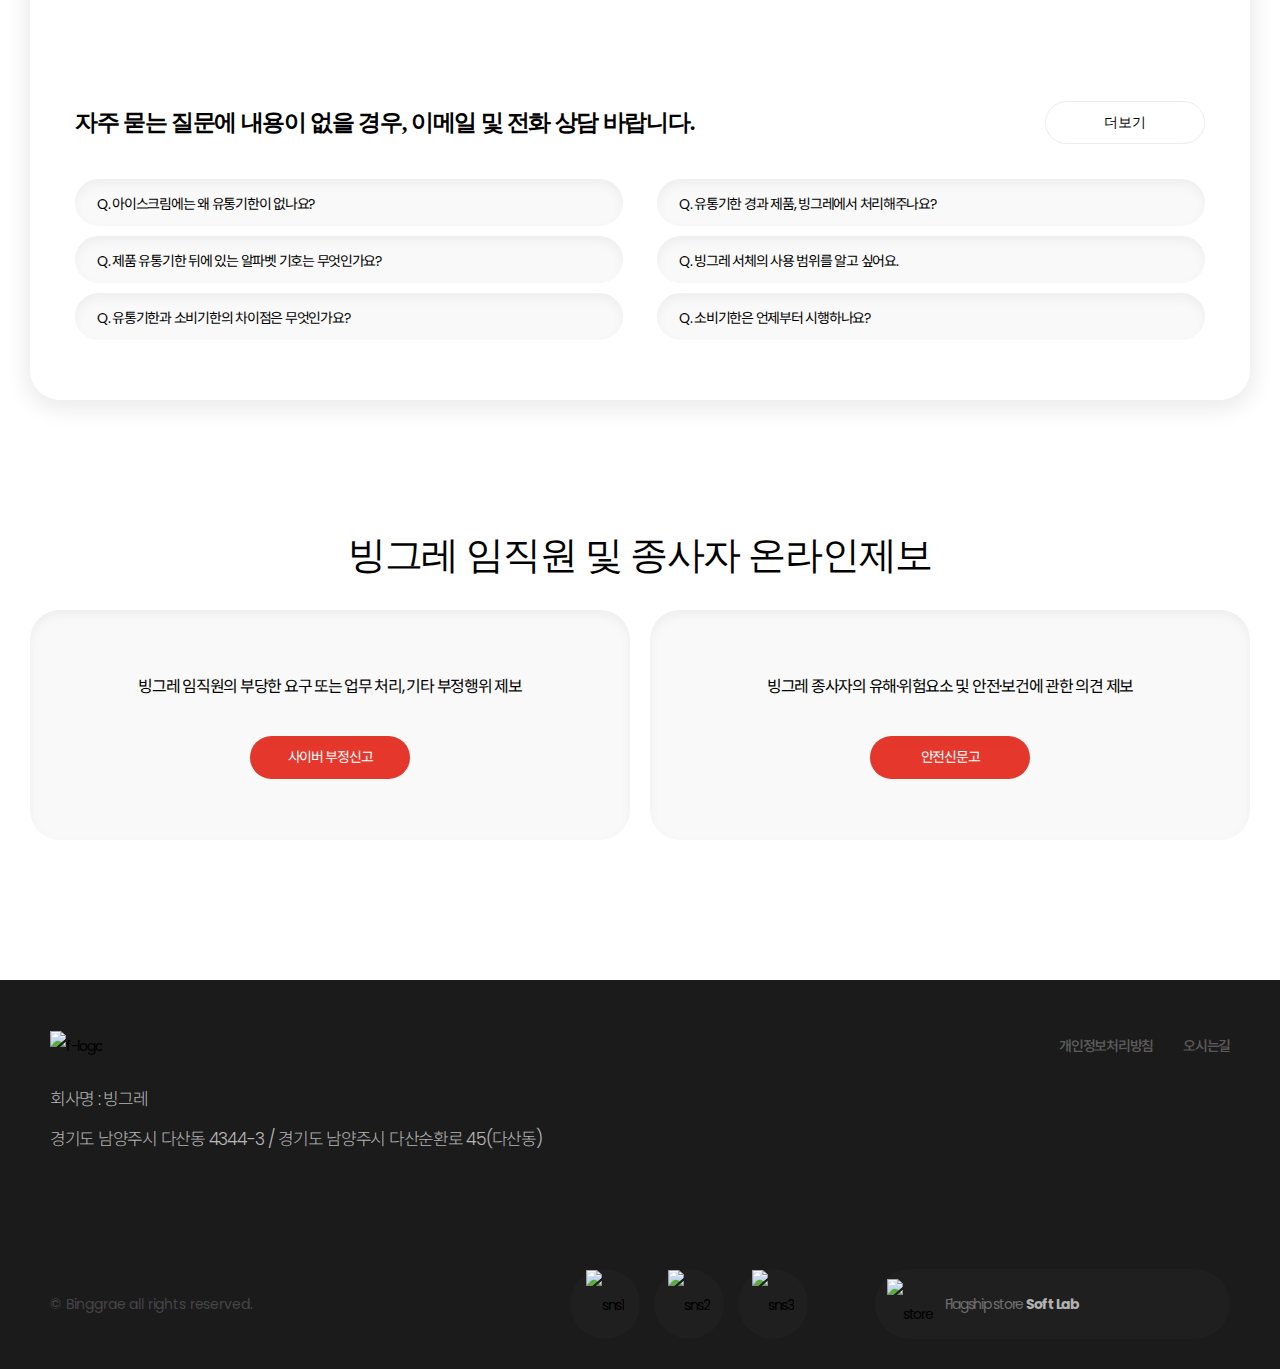
==== commit f05ddc0d: "Merge pull request #7 from mochapot/slide" ====
--- a/index.html
+++ b/index.html
@@ -84,7 +84,6 @@
     <![endif]-->
     <!-- CSS3 적용 -->
     <script src="js/prefixfree.min.js"></script>
-    <script src="js/script.js"></script>
     <!-- css 초기화 -->
     <link rel="stylesheet" href="css/normalize.css" />
     <link rel="stylesheet" href="css/main.css" />
@@ -167,7 +166,9 @@
                   <li><a href="#">새소식</a></li>
                   <li><a href="#">보도자료</a></li>
                   <li><a href="#">빙그레 스토리</a></li>
-                  <li><a href="#">미디어<br>라이브러리</a></li>
+                  <li>
+                    <a href="#">미디어<br />라이브러리</a>
+                  </li>
                 </ul>
               </li>
               <li>
@@ -178,18 +179,19 @@
                   <li><a href="#">사이버 부정신고</a></li>
                   <li><a href="#">안전신문고</a></li>
                   <li><a href="#">개인정보처리방침</a></li>
+                </ul>
               </li>
             </ul>
           </nav>
           <div class="header-right">
             <div class="lang">
-              <p class="lang-bt">
+              <p>
                 <span class="font-popoin">KR</span>
                 <span class="triangle">
                   <img src="images/layout/lang_btn.png" alt="" />
                 </span>
               </p>
-              <ul class="lang-list">
+              <ul>
                 <li><a href="#">KR</a></li>
                 <li><a href="#">EN</a></li>
                 <li><a href="#">CN</a></li>
@@ -204,141 +206,309 @@
             </div>
           </div>
         </div>
-        <div class="hambuger_menu">
-          <div class="black_bg"></div>
-          <div class="submenu">
-            <ul class="depth01">
-              <li>
-                <a href="#"><span class="font_bingblod">회사소개</span></a>
-                <ul class="depth02">
-                  <li><a href="#">CEO인사말</a></li>
-              
-                  <li><a href="#">경영이념</a></li>
-              
-                  <li><a href="#">사업분야</a></li>
-              
-                  <li><a href="#">히스토리</a></li>
-              
-                </ul>
-              </li>
-              <li>
-                <a href="#"><span class="font_bingblod">제품소개</span></a>
-                <ul class="depth02">
-                  <li><a href="#">전체보기</a></li>
-              
-                  <li><a href="#">아이스크림</a></li>
-              
-                  <li><a href="#">우유/치즈</a></li>
-              
-                  <li><a href="#">발효유</a></li>
-              
-                  <li><a href="#">커피</a></li>
-              
-                  <li><a href="#">주스</a></li>
-              
-                  <li><a href="#">음료</a></li>
-              
-                  <li><a href="#">스낵/디저트</a></li>
-              
-                  <li><a href="#">건강지향식품</a></li>
-              
-                  <li><a href="#">수출제품</a></li>
-              
-                </ul>
-              </li>
-              <li>
-                <a href="#"><span class="font_bingblod">지속가능경영</span></a>
-                <ul class="depth02">
-                  <li><a href="#">지속가능경영체계</a></li>
-              
-                  <li><a href="#">Eco-Friendly</a></li>
-              
-                  <li><a href="#">Shared Value</a></li>
-              
-                  <li><a href="#">Global Integrity</a></li>
-              
-                  <li><a href="#">윤리준법경영</a></li>
-              
-                  <li><a href="#">사회공헌</a></li>
-              
-                  <li><a href="#">보고서 및 정책</a></li>
-              
-                </ul>
-              </li>
-              <li>
-                <a href="#"><span class="font_bingblod">투자정보</span></a>
-                <ul class="depth02">
-                  <li><a href="#">재무정보</a></li>
-              
-                  <li><a href="#">주식정보</a></li>
-              
-                  <li><a href="#">전자공고</a></li>
-              
-                  <li><a href="#">공시정보</a></li>
-              
-                  <li><a href="#">IR자료실</a></li>
-              
-                </ul>
-              </li>
-              <li>
-                <a href="#"><span class="font_bingblod">뉴스룸</span></a>
-                <ul class="depth02">
-                  <li><a href="#">전체보기</a></li>
-              
-                  <li><a href="#">새소식</a></li>
-              
-                  <li><a href="#">보도자료</a></li>
-              
-                  <li><a href="#">빙그레 스토리</a></li>
-              
-                  <li><a href="#">미디어 라이브러리</a></li>
-              
-                </ul>
-              </li>
-              <li>
-                <a href="#"><span class="font_bingblod">고객센터</span></a>
-                <ul class="depth02">
-                  <li><a href="#">고객상담</a></li>
-              
-                  <ul class="depth03">
-                    <li><a href="#">FAQ</a></li>
-                    <li><a href="#">1: 1 문의하기</a></li>
-                  </ul>
-                  <li><a href="#">제품공급문의</a></li>
-              
-                  <li><a href="#">사이버 부정신고</a></li>
-              
-                  <li><a href="#">안전신문고</a></li>
-              
-                  <li><a href="#">개인정보처리방침</a></li>
-              
-                </ul>
-              </li>
-            </ul>
-          </div>
-        </div>
       </header>
       <!-- Visual -->
-      <section class="visual"></section>
+      <section class="visual">
+        <div class="visual-back"></div>
+        <div class="visual-img"></div>
+      </section>
       <!-- Search -->
       <section class="search">
-        <div class="search-top"></div>
-        <div class="search-bottom"></div>
+        <div class="search-top">
+          <input
+            class="search-bar"
+            type="text"
+            placeholder="검색어를 입력해주세요"
+          />
+          <button class="search-button">search</button>
+        </div>
+        <div class="search-bottom">
+          <ul>
+            <li class="search-keyword"><a href="#">#링키바</a></li>
+            <li class="search-keyword"><a href="#">#더단백</a></li>
+            <li class="search-keyword"><a href="#">#요플레 프로틴</a></li>
+            <li class="search-keyword"><a href="#">#바나나맛우유</a></li>
+          </ul>
+        </div>
       </section>
       <!-- Slide -->
       <section class="slide">
-        <div class="slide-goods inner"></div>
-        <div class="slide-brand inner"></div>
+        <div class="slide-goods inner">
+          <h3 class="slide-goods-title">행복한 빙그레의 맛!</h3>
+          <div class="goods-wrap">
+            <div class="slide-layout">
+              <img src="images/icon/prev_arrow.png" alt="앞으로" />
+              <ul class="slide-goods-list">
+                <li class="slide-goods1">
+                  <img src="images/main/sec02_img01.png" alt="goods1" />
+                  <p><a href="#">아이스크림</a></p>
+                </li>
+                <li class="slide-goods2">
+                  <img src="images/main/sec02_img02.png" alt="goods2" />
+                  <p><a href="#">우유/치즈</a></p>
+                </li>
+                <li class="slide-goods3">
+                  <img src="images/main/sec02_img03.png" alt="goods3" />
+                  <p><a href="#">발효유</a></p>
+                </li>
+                <li class="slide-goods4">
+                  <img src="images/main/sec02_img04.png" alt="goods4" />
+                  <p><a href="#">커피</a></p>
+                </li>
+                <li class="slide-goods5">
+                  <img src="images/main/sec02_img06.png" alt="goods5" />
+                  <p><a href="#">주스</a></p>
+                </li>
+                <li class="slide-goods6">
+                  <img src="images/main/sec02_img05.png" alt="goods6" />
+                  <p><a href="#">음료</a></p>
+                </li>
+              </ul>
+              <img src="images/icon/next_arrow.png" alt="뒤로" />
+            </div>
+          </div>
+        </div>
+        <div class="slide-brand inner">
+          <h3 class="slide-brand-title">brand shop</h3>
+          <div class="slide-layout">
+            <img src="images/icon/prev_arrow.png" alt="앞으로" />
+            <ul class="slide-brand-list">
+              <li>
+                <a href="#">
+                  <img
+                    src="images/main/sec02_logo01.png"
+                    class="pc"
+                    alt="brand1"
+                  />
+                  <img
+                    src="images/main/m_sec02_logo01.png"
+                    class="mo"
+                    alt="brand1"
+                  />
+                </a>
+              </li>
+              <li>
+                <a href="#">
+                  <img
+                    src="images/main/sec02_logo02.png"
+                    class="pc"
+                    alt="brand2"
+                  />
+                  <img
+                    src="images/main/m_sec02_logo02.png"
+                    class="mo"
+                    alt="brand1"
+                  />
+                </a>
+              </li>
+              <li>
+                <a href="#">
+                  <img
+                    src="images/main/sec02_logo03.png"
+                    class="pc"
+                    alt="brand3"
+                  />
+                  <img
+                    src="images/main/m_sec02_logo03.png"
+                    class="mo"
+                    alt="brand1"
+                  />
+                </a>
+              </li>
+              <li>
+                <a href="#">
+                  <img
+                    src="images/main/sec02_logo04.png"
+                    class="pc"
+                    alt="brand4"
+                  />
+                  <img
+                    src="images/main/m_sec02_logo04.png"
+                    class="mo"
+                    alt="brand1"
+                  />
+                </a>
+              </li>
+              <li>
+                <a href="#">
+                  <img
+                    src="images/main/sec02_logo05.png"
+                    class="pc"
+                    alt="brand5"
+                  />
+                  <img
+                    src="images/main/m_sec02_logo05.png"
+                    class="mo"
+                    alt="brand1"
+                  />
+                </a>
+              </li>
+              <li>
+                <a href="#">
+                  <img
+                    src="images/main/sec02_logo06.png"
+                    class="pc"
+                    alt="brand6"
+                  />
+                  <img
+                    src="images/main/m_sec02_logo06.png"
+                    class="mo"
+                    alt="brand1"
+                  />
+                </a>
+              </li>
+            </ul>
+            <img src="images/icon/next_arrow.png" alt="뒤로" />
+          </div>
+        </div>
       </section>
       <!-- Qna -->
       <section class="qna">
-        <div class="qna-counsel"></div>
-        <div class="qna-list"></div>
+        <div class="qna-inner">
+          <div class="qna-title">고객문의 및 불편사항</div>
+          <div class="qna-main">
+            <div class="qna-main-top">
+              <a href="#" class="mail">
+                <h2>이메일 상담</h2>
+                <p class="mobile-p">빙그레에 궁금한 사항을 <br> 문의해 주세요.</p>
+                <p class="mobile-p2">최대한 빠른 시일내에 <br> 친절하게 답변해드리겠습니다.</p>
+                <span>상담하기</span>
+              </a>
+              <div class="call">
+                <h2>전화 상담</h2>
+                <a href="tel:080.022.0056">080.022.0056</a>
+                <span class="call-text-day">월~금(공휴일 제외)</span>
+                <span class="call-text-time">09:00~17:30</span>
+              </div>
+            </div>
+            <div class="qna-main-bottom">
+              <div class="qna-txt clearfix">
+                <h2>
+                  자주 묻는 질문에 내용이 없을 경우, 이메일 및 전화 상담
+                  바랍니다.
+                </h2>
+                <button>더보기</button>
+              </div>
+              <ul class="question">
+                <li class="qna-box">
+                  <a href="#"
+                    ><i>Q. </i>아이스크림에는 왜 유통기한이 없나요?<span></span
+                  ></a>
+                </li>
+                <li class="qna-box">
+                  <a href="#"
+                    ><i>Q. </i>유통기한 경과 제품, 빙그레에서 처리해주나요?<span
+                    ></span
+                  ></a>
+                </li>
+                <li class="qna-box">
+                  <a href="#"
+                    ><i>Q. </i>제품 유통기한 뒤에 있는 알파벳 기호는
+                    무엇인가요?<span></span
+                  ></a>
+                </li>
+                <li class="qna-box">
+                  <a href="#"
+                    ><i>Q. </i>빙그레 서체의 사용 범위를 알고 싶어요.<span
+                    ></span
+                  ></a>
+                </li>
+                <li class="qna-box">
+                  <a href="#"
+                    ><i>Q. </i>유통기한과 소비기한의 차이점은 무엇인가요?<span
+                    ></span
+                  ></a>
+                </li>
+                <li class="qna-box">
+                  <a href="#"
+                    ><i>Q. </i>소비기한은 언제부터 시행하나요?<span></span
+                  ></a>
+                </li>
+              </ul>
+            </div>
+          </div>
+        </div>
       </section>
       <!-- Report -->
-      <section class="report"></section>
+      <section class="report">
+        <div class="report-innner">
+          <div class="report-title">빙그레 임직원 및 종사자 온라인제보</div>
+          <div class="report-main">
+            <div class="report-main-left report-box">
+              <p>
+                빙그레 임직원의 부당한 요구 또는 업무 처리, 기타 부정행위 제보
+              </p>
+              <span>사이버 부정신고</span>
+            </div>
+            <div class="report-main-right report-box">
+              <p>빙그레 종사자의 유해·위험요소 및 안전·보건에 관한 의견 제보</p>
+              <span>안전신문고</span>
+            </div>
+          </div>
+        </div>
+      </section>
       <!-- Footer -->
-      <footer class="footer"></footer>
+      <footer class="footer">
+        <div class="footer-top">
+          <div class="footer-top-logo">
+            <img src="images/layout/f_logo.png" alt="f-logo" />
+          </div>
+          <div class="footer-top-link">
+            <ul class="claerfix">
+              <li><a href="#">개인정보처리방침</a></li>
+              <li><a href="#">오시는길</a></li>
+            </ul>
+          </div>
+        </div>
+        <div class="footer-middle">
+          <ul>
+            <li>회사명 : 빙그레</li>
+            <li>
+              경기도 남양주시 다산동 4344-3 / 경기도 남양주시 다산순환로
+              45(다산동)
+            </li>
+          </ul>
+        </div>
+        <div class="footer-bottom clearfix">
+          <p>&copy Binggrae all rights reserved.</p>
+          <div class="familysite clearfix">
+            <ul class="familtsite-sns clearfix">
+              <li>
+                <a href="#"
+                  ><img src="images/layout/footer_sns01.png" alt="sns1"
+                /></a>
+              </li>
+              <li>
+                <a href="#"
+                  ><img src="images/layout/footer_sns02.png" alt="sns2"
+                /></a>
+              </li>
+              <li>
+                <a href="#"
+                  ><img src="images/layout/footer_sns03.png" alt="sns3"
+                /></a>
+              </li>
+            </ul>
+            <div class="flagstore">
+              <a href="#" class="clerfix">
+                <img src="images/layout/flag_store.png" alt="store" />
+                <p>Flagship store <strong>Soft Lab</strong></p>
+              </a>
+            </div>
+          </div>
+        </div>
+        <div class="footer-hidden">
+          <ul>
+            <li><a href="#">고객센터</a></li>
+            <li><a href="#">이메일문의</a></li>
+          </ul>
+          <p>&copy Binggrae all rights reserved.</p>
+        </div>
+      </footer>
+    </div>
+    <div class="fixmenu">
+      <a href="#" class="fixmenu-top">shop</a>
+      <button class="fixmenu-bottom"></button>
     </div>
   </body>
-</html>
+</html>--- a/css/main.css
+++ b/css/main.css
@@ -7,18 +7,6 @@
 @font-face {
   font-family: "Binggrae-Bold";
   src: url("../css/font/Binggrae-Bold.ttf");
-}
-@font-face {
-  font-family: "binggraeregular";
-  src: url("binggrae-webfont.woff2") format("woff2"), url("binggrae-webfont.woff") format("woff"), url("binggrae-webfont.ttf") format("truetype");
-  font-weight: normal;
-  font-style: normal;
-}
-@font-face {
-  font-family: "binggraebold";
-  src: url("binggrae-bold-webfont.woff2") format("woff2"), url("binggrae-bold-webfont.woff") format("woff"), url("binggrae-bold-webfont.ttf") format("truetype");
-  font-weight: normal;
-  font-style: normal;
 }
 * {
   margin: 0;
@@ -120,11 +108,11 @@
   position: relative;
   border-bottom: 1px solid #e7e7e7;
   padding: 0 80px;
-  z-index: 999999;
 }
 .header .header-top .header-link {
   display: flex;
   justify-content: flex-end;
+  line-height: 30px;
   cursor: pointer;
 }
 .header .header-top .header-link > li {
@@ -148,9 +136,8 @@
   display: flex;
   justify-content: space-between;
   align-items: center;
-  padding: 0px 80px;
+  padding: 0 20px;
   border-bottom: 1px solid #e7e7e7;
-  z-index: 9999;
 }
 .header .header-main .nav .gnb {
   display: flex;
@@ -159,7 +146,7 @@
 }
 .header .header-main .nav .gnb > li {
   position: relative;
-  padding: 45px 80px 0 0;
+  padding: 48px 50px 0 0;
 }
 .header .header-main .nav .gnb > li:hover > a {
   color: #e0462e;
@@ -188,7 +175,7 @@
   display: block;
   position: relative;
   white-space: nowrap;
-  font-size: 20px;
+  font-size: 16px;
   padding: 0 0 40px;
 }
 .header .header-main .nav .gnb > li > a:hover {
@@ -210,10 +197,8 @@
 .header .header-main .nav .gnb > li .depth2 > li a {
   padding: 7px 0;
   display: block;
-  font-size: 18px;
   line-height: 1.5;
   text-align: left;
-  letter-spacing: -0.02em;
   white-space: nowrap;
 }
 .header .header-main .nav .gnb > li .depth2 > li a:hover {
@@ -244,20 +229,17 @@
   line-height: 1;
 }
 .header .header-main .header-right .lang > ul {
+  background: yellow;
   position: absolute;
   top: 100%;
   left: 0;
   width: 130%;
   text-align: center;
-  display: none;
   background-color: #fff;
   border-radius: 20px;
   padding: 10px 0;
   box-shadow: 0px 3px 7px 0 rgba(0, 0, 0, 0.05);
 }
-.header .header-main .header-right .lang > ul > li {
-  display: block;
-}
 .header .header-main .header-right .lang > ul > li a {
   font-weight: bold;
   font-size: 16px;
@@ -281,96 +263,993 @@
 .header .header-main .header-right .hamburger > a > span + span {
   margin-top: 8px;
 }
-.header .hambuger_menu {
-  position: absolute;
-  left: 0;
-  top: 0;
-  width: 100vw;
-  height: 100vh;
-  z-index: 999;
-  display: flex;
-  align-items: center;
-  justify-content: center;
-  background: #fff url("../images/layout/pc_ham_bg.png") no-repeat right top -80px;
-}
-.header .hambuger_menu .submenu {
-  width: 95%;
-}
-.header .hambuger_menu .submenu .depth01 {
-  display: flex;
-  justify-content: center;
-  gap: 0 10px;
-}
-.header .hambuger_menu .submenu .depth01 > li {
-  width: 255px;
-  border-radius: 30px;
-  border: solid 1px rgba(224, 223, 226, 0.6);
-  padding: 50px 30px;
-  background-color: #fff;
-  transition: transform 0.6s;
-}
-.header .hambuger_menu .submenu .depth01 > li:hover {
-  box-shadow: 0px 5px 24.3px 2.7px rgba(0, 0, 0, 0.09);
-  transform: translateY(-10px);
-}
-.header .hambuger_menu .submenu .depth01 > li:hover > a {
-  color: #e0462e;
-  font-weight: 500;
-}
-.header .hambuger_menu .submenu .depth01 > li > a {
-  display: block;
-  line-height: 1;
-  font-size: 32px;
-  font-weight: bold;
-  letter-spacing: -1.6px;
-  padding-bottom: 40px;
-}
-.header .hambuger_menu .submenu .depth01 > li > a:hover {
-  color: #e0462e;
-  font-weight: 500;
-}
-.header .hambuger_menu .submenu .depth01 > li > a .font_bingblod {
-  font-family: Binggrae-Bold;
-}
-.header .hambuger_menu .submenu .depth01 > li .depth02 > li:hover {
-  color: #e0462e;
-  font-weight: 500;
-  background: url("../images/layout/pc_ham_hover_img.png") no-repeat right center;
-}
-.header .hambuger_menu .submenu .depth01 > li .depth02 > li > a {
-  font-size: 18px;
-  display: block;
-}
-.header .hambuger_menu .submenu .depth01 > li .depth02 > li > a:hover {
-  color: #e0462e;
-  font-weight: 500;
-}
-.header .hambuger_menu .submenu .depth03 {
-  padding-top: 15px;
-}
-.header .hambuger_menu .submenu .depth03 > li > a {
-  color: rgba(52, 52, 52, 0.8);
-  font-size: 15px;
-  font-weight: 300;
-}
 
 /* Visual */
 /* Search */
+.search {
+  position: relative;
+  display: block;
+  margin: 0 auto;
+  height: 140px;
+  margin-bottom: 190px;
+  max-width: 1020px;
+}
+.search .search-top {
+  display: flex;
+  justify-content: flex-end;
+  align-items: center;
+  margin: 0 auto;
+  height: 80px;
+  background-color: #fff;
+  border-radius: 40px;
+  gap: 15px;
+}
+.search .search-top .search-bar {
+  width: 100%;
+  height: 100%;
+  margin-left: 55px;
+  background-image: url("../images/main/search_icon.png");
+  background-repeat: no-repeat;
+  background-position: 0px center;
+  padding-left: 30px;
+  border: none;
+}
+.search .search-top .search-bar:focus {
+  outline: none;
+}
+.search .search-top .search-button {
+  width: 180px;
+  height: 55px;
+  border-radius: 40px;
+  border: 0;
+  background-color: rgb(231, 46, 40);
+  color: #fff;
+  text-transform: uppercase;
+  margin-right: 15px;
+}
+.search .search-bottom > ul {
+  display: flex;
+  justify-content: center;
+  gap: 7px;
+  margin-top: 25px;
+}
+.search .search-bottom > ul .search-keyword {
+  width: 120px;
+  height: 35px;
+  text-align: center;
+  line-height: 30px;
+  border: 1px solid #edecef;
+  border-radius: 18.5px;
+}
+.search .search-bottom > ul .search-keyword a {
+  font-family: "Binggrae";
+  font-size: 12px;
+  letter-spacing: normal;
+}
+
+@media screen and (max-width: 1260px) {
+  .search-top {
+    max-width: 85vw;
+    max-height: 60px;
+  }
+  .search-button {
+    max-height: 45px;
+  }
+}
+@media screen and (max-width: 750px) {
+  .search-top {
+    max-width: 75vw;
+    max-height: 45px;
+  }
+  .search-button {
+    max-width: 130px;
+    max-height: 30px;
+    font-size: 10px;
+  }
+  .search-keyword a {
+    font-size: 10px !important;
+  }
+}
 /* Slide */
-@font-face {
+.slide-layout {
+  display: flex;
+  justify-content: center;
+}
+
+.slide .inner {
+  max-width: 1750px;
+  width: 100%;
+}
+.slide .slide-goods .slide-goods-title {
   font-family: "Binggrae-Bold";
-  src: url("../css/font/Binggrae-Bold.ttf");
+  font-size: 38px;
+  text-align: center;
+  margin-bottom: 48px;
 }
 .slide .slide-goods .slide-layout {
-  max-width: 1500px;
-  display: flex;
+  display: flex;
+  align-items: center;
+  max-width: 1750px;
+  max-height: 300px;
   flex-direction: row;
   justify-content: center;
+  width: 100%;
+  flex-shrink: 1;
+}
+.slide .slide-goods .slide-layout > img {
+  margin: 48px;
+  width: 7px;
+  height: 15px;
 }
 .slide .slide-goods .slide-layout .slide-goods-list {
   display: flex;
-}
-
+  gap: 18px;
+}
+.slide .slide-goods .slide-layout .slide-goods-list > li > img {
+  width: 100%;
+  max-width: 242px;
+  max-height: 242px;
+  margin-bottom: 12px;
+}
+.slide .slide-goods .slide-layout .slide-goods-list > li > p {
+  background-color: rgb(249, 249, 249);
+  padding: 14px;
+  text-align: center;
+  border-radius: 21px;
+}
+.slide .slide-brand .slide-brand-title {
+  font-family: "Binggrae-Bold";
+  font-size: 38px;
+  text-align: center;
+  text-transform: uppercase;
+  margin-top: 172px;
+  margin-bottom: 48px;
+}
+.slide .slide-brand .slide-layout {
+  position: relative;
+  display: flex;
+  align-items: center;
+  max-width: 1750px;
+  max-height: 300px;
+  flex-direction: row;
+  justify-content: center;
+  width: 100%;
+  flex-shrink: 1;
+}
+.slide .slide-brand .slide-layout > img {
+  margin: 48px;
+  width: 7px;
+  height: 15px;
+}
+.slide .slide-brand .slide-layout .slide-brand-list {
+  display: flex;
+  width: 100%;
+  height: 100%;
+  gap: 18px;
+  flex-grow: 1;
+  justify-content: space-between;
+}
+.slide .slide-brand .slide-layout .slide-brand-list .mo {
+  display: none;
+}
+.slide .slide-brand .slide-layout .slide-brand-list > li {
+  display: flex;
+  max-width: 242px;
+  height: 250px;
+  border: 1px solid #edecef;
+  border-radius: 30px;
+  flex-grow: 1;
+  flex-shrink: 1;
+  flex-basis: 1;
+}
+.slide .slide-brand .slide-layout .slide-brand-list > li > a {
+  display: flex;
+  justify-content: center;
+  max-width: 242px;
+  max-height: 250px;
+  margin: auto;
+}
+.slide .slide-brand .slide-layout .slide-brand-list > li > a > img {
+  width: 80%;
+}
+
+@media screen and (max-width: 768px) {
+  .slide-goods {
+    position: relative;
+    display: block;
+  }
+  .slide-goods .slide-goods-title {
+    font-size: 22px !important;
+    margin-bottom: 30px !important;
+  }
+  .slide-goods p {
+    padding: 15px 0 !important;
+    margin: 0 !important;
+    font-size: 16px;
+    background-color: #fff !important;
+  }
+  .slide-goods a {
+    padding: 15px 0 !important;
+  }
+  .slide-goods .goods-wrap {
+    position: relative;
+    display: flex;
+    width: 100%;
+    flex-shrink: 1;
+  }
+  .slide-goods .goods-wrap .slide-layout {
+    position: relative;
+    display: flex;
+    width: 100%;
+    max-width: 768px;
+    max-height: 705px;
+    margin: 0 auto;
+    margin: 0 25px;
+  }
+  .slide-goods .goods-wrap .slide-layout > img {
+    display: none;
+  }
+  .slide-goods .slide-goods-list {
+    position: relative;
+    display: flex;
+    width: 100%;
+    max-height: 705px;
+    flex-wrap: wrap;
+    flex-direction: column;
+    justify-content: space-between;
+    align-content: center;
+    flex-basis: 33%;
+  }
+  .slide-goods .slide-goods-list > li {
+    position: relative;
+    max-width: 235px;
+    max-height: 280px;
+    padding: 0;
+    margin: 0;
+  }
+  .slide-goods .slide-goods-list > li > img {
+    width: 100%;
+    margin: 0 !important;
+  }
+}
+@media screen and (max-width: 768px) {
+  .slide-brand {
+    position: relative;
+    display: block;
+  }
+  .slide-brand .slide-brand-title {
+    position: relative;
+    display: block;
+    font-size: 22px !important;
+  }
+  .slide-brand > .slide-layout {
+    position: relative;
+    display: block;
+    max-width: 768px;
+    max-height: 600px;
+  }
+  .slide-brand > .slide-layout > img {
+    position: relative;
+    display: none;
+  }
+  .slide-brand > .slide-layout .slide-brand-list {
+    width: 100%;
+    max-height: 600px !important;
+    position: relative;
+    display: flex;
+    flex-wrap: wrap !important;
+    justify-content: center !important;
+    align-content: center !important;
+    flex-direction: column !important;
+    flex-basis: 33%;
+    margin-top: 70px;
+  }
+  .slide-brand > .slide-layout .slide-brand-list > li {
+    display: flex;
+    flex-shrink: 1;
+    flex-direction: row;
+    width: 235px;
+    max-height: 490px;
+    flex-basis: 33%;
+    align-content: space-between;
+    flex-basis: 33% !important;
+  }
+  .slide-brand > .slide-layout .slide-brand-list > li > a {
+    width: 100%;
+    height: 100%;
+    display: flex;
+    justify-content: center;
+    align-items: center;
+    flex-basis: 33% !important;
+    flex-shrink: 1 !important;
+  }
+  .slide-brand > .slide-layout .slide-brand-list > li > a .mo {
+    position: relative;
+    display: block !important;
+    width: 235px !important;
+    height: 100%;
+    flex-shrink: 1 !important;
+    flex-basis: 33%;
+  }
+  .slide-brand > .slide-layout .slide-brand-list .pc {
+    display: none !important;
+  }
+}
 /* Qna */
+.qna {
+  margin-top: 140px;
+}
+.qna .qna-inner {
+  margin: 0 auto;
+  max-width: 1310px;
+}
+.qna .qna-inner .qna-title {
+  font-family: "binggrae-bold";
+  text-align: center;
+  font-size: 38px;
+  margin-bottom: 40px;
+}
+.qna .qna-inner .qna-main {
+  border-radius: 30px;
+  box-shadow: 0px 5px 24.3px 2.7px rgba(0, 0, 0, 0.09);
+  padding: 90px 45px 60px 45px;
+}
+.qna .qna-inner .qna-main .qna-main-top {
+  display: flex;
+  justify-content: space-between;
+}
+.qna .qna-inner .qna-main .qna-main-top .mail {
+  width: 48.5%;
+  height: 325px;
+  background: url(../images/main/sec04_backimg01.png) no-repeat center;
+  background-size: cover;
+  border-radius: 30px;
+  padding: 55px 45px 55px 45px;
+}
+.qna .qna-inner .qna-main .qna-main-top .mail > h2 {
+  font-family: "binggrae-bold";
+  font-size: 32px;
+  margin-bottom: 33px;
+}
+.qna .qna-inner .qna-main .qna-main-top .mail > p {
+  font-size: 16px;
+  padding: 5px 0;
+}
+.qna .qna-inner .qna-main .qna-main-top .mail > p > br {
+  display: none;
+}
+.qna .qna-inner .qna-main .qna-main-top .mail > p .mobile-p, .qna .qna-inner .qna-main .qna-main-top .mail > p .mobile-p2 {
+  display: block;
+}
+.qna .qna-inner .qna-main .qna-main-top .mail > span {
+  display: block;
+  width: 160px;
+  height: 43px;
+  background: #e5372b;
+  color: #ffffff;
+  box-shadow: inset 0px 5px 10px 0 rgba(121, 121, 121, 0.03);
+  border-radius: 21.5px;
+  text-align: center;
+  line-height: 43px;
+  margin-top: 30px;
+}
+.qna .qna-inner .qna-main .qna-main-top .call {
+  width: 48.5%;
+  height: 325px;
+  background: url(../images/main/sec04_backimg02.png) no-repeat center;
+  background-size: cover;
+  border-radius: 30px;
+  padding: 55px 45px 55px 45px;
+}
+.qna .qna-inner .qna-main .qna-main-top .call > h2 {
+  font-family: "binggrae-bold";
+  font-size: 32px;
+}
+.qna .qna-inner .qna-main .qna-main-top .call > a {
+  font-family: "Poppins";
+  display: block;
+  font-size: 46.5px;
+  font-weight: 600;
+  margin: 33px 0;
+}
+.qna .qna-inner .qna-main .qna-main-top .call .call-text-day {
+  display: block;
+  margin-right: 15px;
+  font-size: 16px;
+  float: left;
+}
+.qna .qna-inner .qna-main .qna-main-top .call .call-text-time {
+  display: block;
+  color: #e0462e;
+  font-size: 16px;
+  font-weight: 500;
+  float: left;
+}
+.qna .qna-inner .qna-main .qna-main-bottom .qna-txt {
+  padding-top: 57px;
+  padding-bottom: 35px;
+  gap: 10px;
+}
+.qna .qna-inner .qna-main .qna-main-bottom .qna-txt > h2 {
+  font-family: "binggrae-bold";
+  font-size: 23px;
+  float: left;
+  line-height: 43px;
+}
+.qna .qna-inner .qna-main .qna-main-bottom .qna-txt > button {
+  width: 160px;
+  height: 43px;
+  font-size: 14px;
+  font-weight: 500;
+  cursor: pointer;
+  border: solid 1px rgba(224, 223, 226, 0.6);
+  border-radius: 21.5px;
+  float: right;
+  background: transparent;
+}
+.qna .qna-inner .qna-main .qna-main-bottom .qna-txt > button:hover {
+  background: #e5372b;
+  color: #ffffff;
+}
+
+.question {
+  display: flex;
+  flex-wrap: wrap;
+  justify-content: space-between;
+}
+.question > li {
+  position: relative;
+  margin-bottom: 10px;
+}
+.question > li:nth-child(5) {
+  margin-bottom: 0px;
+}
+.question > li:nth-child(6) {
+  margin-bottom: 0px;
+}
+.question > li:hover {
+  font-weight: 600;
+  transition: transform 0.5s;
+}
+.question > li > a > span {
+  position: absolute;
+  top: 17px;
+  right: 20px;
+  content: "";
+  width: 47px;
+  height: 47px;
+  background: #dd462e url("../images/main/link_arrow01.png") no-repeat center;
+  border-radius: 30px;
+  transition: transform 0.5s;
+  transform: scale(0);
+}
+.question > li:hover > a > span {
+  transition: transform 0.5s;
+  transform: scale(1);
+}
+.question > li > a > i {
+  font-style: normal;
+}
+
+.qna-box {
+  display: block;
+  width: 48.5%;
+  height: 80px;
+  line-height: 80px;
+  border-radius: 30px;
+  background: #f9f9f9;
+  box-shadow: inset 0px 5px 10px 0 rgba(121, 121, 121, 0.08);
+  font-size: 18px;
+  padding-left: 22px;
+}
+
+@media screen and (max-width: 1600px) {
+  .mail {
+    background-position: center right 20% !important;
+  }
+  .call {
+    background-position: center right 20% !important;
+  }
+}
+@media screen and (max-width: 1550px) {
+  .mail > h2 {
+    font-size: 28px !important;
+  }
+  .mail > p {
+    font-size: 15px !important;
+  }
+  .call > h2 {
+    font-size: 28px !important;
+  }
+  .call > a {
+    font-size: 38px !important;
+  }
+}
+@media screen and (max-width: 1450px) {
+  .qna .qna-inner {
+    padding: 0px 30px;
+  }
+}
+@media screen and (max-width: 1350px) {
+  .mail > h2 {
+    margin-bottom: 10px !important;
+  }
+  .mail > p {
+    line-height: 1.63;
+  }
+  .mail > p > br {
+    display: block !important;
+  }
+  .mail > span {
+    margin-top: 10px !important;
+  }
+  .qna-box {
+    height: 47px !important;
+    line-height: 47px !important;
+  }
+  .qna-box > a {
+    font-size: 14px !important;
+  }
+  .qna-box > a > span {
+    top: 9px !important;
+    right: 15px !important;
+    width: 30px !important;
+    height: 30px !important;
+  }
+}
+@media screen and (max-width: 1200px) {
+  .qna-box {
+    width: 100%;
+  }
+  .qna-box:last-child {
+    margin-top: 10px;
+  }
+}
+@media screen and (max-width: 950px) {
+  .mail {
+    padding: 25px !important;
+    height: 260px !important;
+  }
+  .call {
+    padding: 25px !important;
+    height: 260px !important;
+  }
+  .qna-txt > h2 {
+    font-size: 20px !important;
+  }
+}
+@media screen and (max-width: 850px) {
+  .qna-txt > h2 {
+    font-size: 18px !important;
+    line-height: 30px !important;
+  }
+  .qna-txt > button {
+    width: 115px !important;
+    height: 30px !important;
+    font-size: 12px !important;
+  }
+}
+@media screen and (max-width: 770px) {
+  .qna-main {
+    padding: 30px 15px !important;
+  }
+  .qna-main-top {
+    flex-wrap: wrap !important;
+  }
+  .qna-title {
+    font-size: 22px !important;
+  }
+  .mail {
+    width: 100% !important;
+    height: 125px !important;
+    margin-bottom: 10px !important;
+    border-radius: 15px !important;
+    background: url("../images/main/m_sec04_backimg01.png") no-repeat center !important;
+    background-size: cover !important;
+    background-position: 0px -70px !important;
+  }
+  .mail > h2 {
+    font-size: 18px !important;
+  }
+  .mail > p {
+    font-size: 14px !important;
+    padding: 0 !important;
+  }
+  .mail .mobile-p {
+    display: block !important;
+  }
+  .mail .mobile-p2 {
+    display: none !important;
+  }
+  .mail > span {
+    display: none !important;
+  }
+  .call {
+    width: 100% !important;
+    height: 125px !important;
+    border-radius: 15px !important;
+    background: url("../images/main/m_sec04_backimg02.png") no-repeat center !important;
+    background-size: cover !important;
+    background-position: 0px -60px !important;
+  }
+  .call > h2 {
+    font-size: 18px !important;
+  }
+  .call > a {
+    margin: 0 !important;
+    font-size: 18px !important;
+  }
+  .call > span {
+    font-size: 14px !important;
+  }
+  .qna-txt {
+    padding-top: 45px !important;
+    text-align: center !important;
+  }
+  .qna-txt > h2 {
+    width: 100% !important;
+    margin-bottom: 5px !important;
+  }
+  .qna-txt > button {
+    float: none !important;
+  }
+  .qna-box {
+    border-radius: 15px !important;
+  }
+  .qna-box > a > span {
+    display: block !important;
+    content: "";
+    display: block;
+    width: 12px !important;
+    height: 12px !important;
+    background: url("../images/main/m_link_arrow01.png") no-repeat center !important;
+    background-size: cover !important;
+    transition: none !important;
+    transform: none !important;
+    top: 18px !important;
+    right: 20px !important;
+    border-radius: 0 !important;
+  }
+  .qna-box > li:hover > a > span {
+    transition: none !important;
+    transform: none !important;
+  }
+}
 /* Report */
-/* Footer *//*# sourceMappingURL=main.css.map */+.report {
+  margin-top: 140px;
+}
+.report .report-innner {
+  margin: 0 auto;
+  max-width: 1310px;
+}
+.report .report-innner .report-title {
+  font-family: "binggrae-bold";
+  font-size: 38px;
+  text-align: center;
+  margin-bottom: 40px;
+}
+.report .report-innner .report-main {
+  display: flex;
+  justify-content: space-between;
+  gap: 20px;
+}
+.report .report-innner .report-main .report-main-left {
+  display: flex;
+  flex-direction: column;
+  justify-content: center;
+}
+.report .report-innner .report-main .report-main-right {
+  display: flex;
+  flex-direction: column;
+  justify-content: center;
+}
+
+.report-box {
+  cursor: pointer;
+  vertical-align: 0px;
+}
+.report-box p {
+  font-size: 20px;
+  margin-bottom: 34px;
+}
+.report-box span {
+  display: block;
+  width: 160px;
+  height: 43px;
+  background: #e5372b;
+  color: #ffffff;
+  box-shadow: inset 0px 5px 10px 0 rgba(121, 121, 121, 0.03);
+  border-radius: 21.5px;
+  line-height: 43px;
+  margin-top: 34px;
+  margin: 0 auto;
+  font-size: 14px;
+}
+
+.report-box {
+  display: block;
+  max-width: 635px;
+  width: 100%;
+  height: 230px;
+  border-radius: 30px;
+  background: #f9f9f9;
+  box-shadow: inset 0px 5px 10px 0 rgba(121, 121, 121, 0.08);
+  text-align: center;
+}
+
+@media screen and (max-width: 1455px) {
+  .report-main-left > p {
+    font-size: 16px;
+  }
+  .report-main-right > p {
+    font-size: 16px;
+  }
+}
+@media screen and (max-width: 1450px) {
+  .report .report-innner {
+    padding: 0px 30px;
+  }
+}
+@media screen and (max-width: 1250px) {
+  .report-main-left > p {
+    font-size: 14px;
+  }
+  .report-main-right > p {
+    font-size: 14px;
+  }
+}
+@media screen and (max-width: 930px) {
+  .report-title {
+    font-size: 30px !important;
+  }
+}
+@media screen and (max-width: 770px) {
+  .report-title {
+    font-size: 22px !important;
+  }
+  .report-main {
+    flex-wrap: wrap;
+    justify-content: space-around !important;
+  }
+  .report-main-left {
+    width: 90%;
+    height: 150px;
+  }
+  .report-main-right {
+    width: 90%;
+    height: 150px;
+  }
+}
+/* Footer */
+.footer {
+  margin-top: 140px;
+  background: #1b1b1b;
+  padding: 50px 50px 30px 50px;
+}
+.footer .footer-top {
+  display: flex;
+  justify-content: space-between;
+  align-items: center;
+}
+.footer .footer-top .footer-top-link > ul > li {
+  float: left;
+  margin-right: 30px;
+}
+.footer .footer-top .footer-top-link > ul > li > a {
+  color: rgba(255, 255, 255, 0.3);
+  font-weight: 500;
+}
+.footer .footer-top .footer-top-link > ul > li:last-child {
+  margin-right: 0;
+}
+.footer .footer-middle {
+  padding-top: 23px;
+  padding-bottom: 115px;
+}
+.footer .footer-middle > ul > li {
+  color: rgba(255, 255, 255, 0.7);
+  font-size: 17px;
+  font-weight: 300;
+  line-height: 30px;
+}
+.footer .footer-middle > ul > li:last-child {
+  padding-top: 10px;
+}
+.footer .footer-bottom > p {
+  font-size: 14px;
+  letter-spacing: -0.15px;
+  color: rgba(255, 255, 255, 0.2);
+  float: left;
+  line-height: 70px;
+}
+.footer .footer-bottom .familysite {
+  float: right;
+}
+.footer .footer-bottom .familysite > ul {
+  float: left;
+}
+.footer .footer-bottom .familysite > ul > li {
+  width: 70px;
+  height: 70px;
+  border-radius: 50%;
+  text-align: center;
+  line-height: 70px;
+  background: #1f1f1f;
+  float: left;
+  margin: 0 7px;
+}
+.footer .footer-bottom .familysite .flagstore {
+  position: relative;
+  width: 355px;
+  height: 70px;
+  background: #1f1f1f;
+  border-radius: 35px;
+  line-height: 70px;
+  float: left;
+  margin-left: 60px;
+}
+.footer .footer-bottom .familysite .flagstore > a > img {
+  float: left;
+  margin: 10px 12px;
+}
+.footer .footer-bottom .familysite .flagstore > a > p {
+  font-size: 14px;
+  color: rgba(153, 153, 153, 0.67);
+  float: left;
+}
+.footer .footer-bottom .familysite .flagstore > a > p > strong {
+  color: rgba(255, 255, 255, 0.67);
+}
+.footer .footer-bottom .familysite .flagstore > a > p::after {
+  position: absolute;
+  top: 30px;
+  right: 30px;
+  content: "";
+  height: 6px;
+  width: 12px;
+  background: url("../images/layout/select_btn01.png") no-repeat center;
+  transform: rotate(-90deg);
+  float: right;
+}
+.footer .footer-hidden {
+  display: none;
+}
+
+@media screen and (max-width: 1001px) {
+  .footer-hidden {
+    display: block !important;
+  }
+}
+@media screen and (max-width: 1000px) {
+  .footer {
+    padding: 30px 20px;
+  }
+  .footer-top {
+    display: flex;
+    flex-direction: column-reverse;
+    align-items: center;
+  }
+  .footer-top .footer-top-logo {
+    margin-bottom: 20px;
+  }
+  .footer-top .footer-top-link {
+    margin-bottom: 40px;
+  }
+  .footer-middle {
+    text-align: center;
+    padding-bottom: 80px !important;
+  }
+  .footer-middle > ul > li {
+    font-size: 14px !important;
+  }
+  .footer-bottom {
+    visibility: visible;
+    display: flex;
+    flex-direction: column;
+    align-items: center;
+  }
+  .footer-bottom > p {
+    display: none;
+  }
+  .footer-bottom .familysite {
+    display: flex;
+    flex-direction: column;
+    align-items: center;
+  }
+  .footer-bottom .familysite > ul > li {
+    width: 35px !important;
+    height: 35px !important;
+    line-height: 35px !important;
+    margin: 0 15px !important;
+  }
+  .footer-bottom .familysite > ul > li:nth-child(1) > a > img {
+    width: 15px !important;
+    height: 15px !important;
+  }
+  .footer-bottom .familysite > ul > li:nth-child(2) > a > img {
+    width: 14px !important;
+    height: 10px !important;
+  }
+  .footer-bottom .familysite > ul > li:nth-child(3) > a > img {
+    width: 26px !important;
+    height: 15px !important;
+  }
+  .footer-bottom .familysite .flagstore {
+    margin-left: 0 !important;
+    margin-top: 13px !important;
+    width: 250px !important;
+    height: 45px !important;
+    line-height: 40px !important;
+    padding-left: 10px !important;
+  }
+  .footer-bottom .familysite .flagstore a > img {
+    width: 32px !important;
+    height: 25px !important;
+  }
+  .footer-bottom .familysite .flagstore a > p {
+    font-size: 12px !important;
+  }
+  .footer-bottom .familysite .flagstore a > p::after {
+    width: 8px !important;
+    top: 18px !important;
+    right: 20px !important;
+  }
+  .footer-hidden {
+    display: flex !important;
+    justify-content: space-between !important;
+    padding-top: 80px !important;
+  }
+  .footer-hidden > ul {
+    display: flex;
+    flex-wrap: nowrap;
+  }
+  .footer-hidden > ul > li > a {
+    font-size: 12px;
+    color: rgba(255, 255, 255, 0.5);
+  }
+  .footer-hidden > ul > li:last-child {
+    padding-left: 25px;
+  }
+  .footer-hidden > p {
+    font-size: 12px;
+    color: rgba(255, 255, 255, 0.2);
+    letter-spacing: -0.21px;
+  }
+}
+/* fix menu*/
+.fixmenu {
+  position: fixed;
+  display: block;
+  right: 30px;
+  bottom: 60px;
+  z-index: 99999;
+}
+.fixmenu .fixmenu-top {
+  display: block;
+  width: 55px;
+  height: 55px;
+  text-align: center;
+  line-height: 55px;
+  border-radius: 50%;
+  background: #ffffff;
+  box-shadow: 0px 3px 8px 1px rgba(0, 0, 0, 0.06), inset 0px 5px 10px 0 rgba(255, 255, 255, 0.14);
+  text-transform: uppercase;
+  color: #1b1b1b;
+  font-weight: 500;
+  letter-spacing: normal;
+}
+.fixmenu .fixmenu-bottom {
+  width: 55px;
+  height: 55px;
+  border-radius: 50%;
+  background: #000000 url(../images/layout/fix_arrow.png) no-repeat center;
+  transform: rotate(180deg);
+  box-shadow: 0px 3px 8px 1px rgba(0, 0, 0, 0.06), inset 0px 5px 10px 0 rgba(255, 255, 255, 0.14);
+  margin-top: 5px;
+  cursor: pointer;
+  border: 0;
+}
+.fixmenu .fixmenu-bottom:active {
+  transform: rotate(0deg);
+}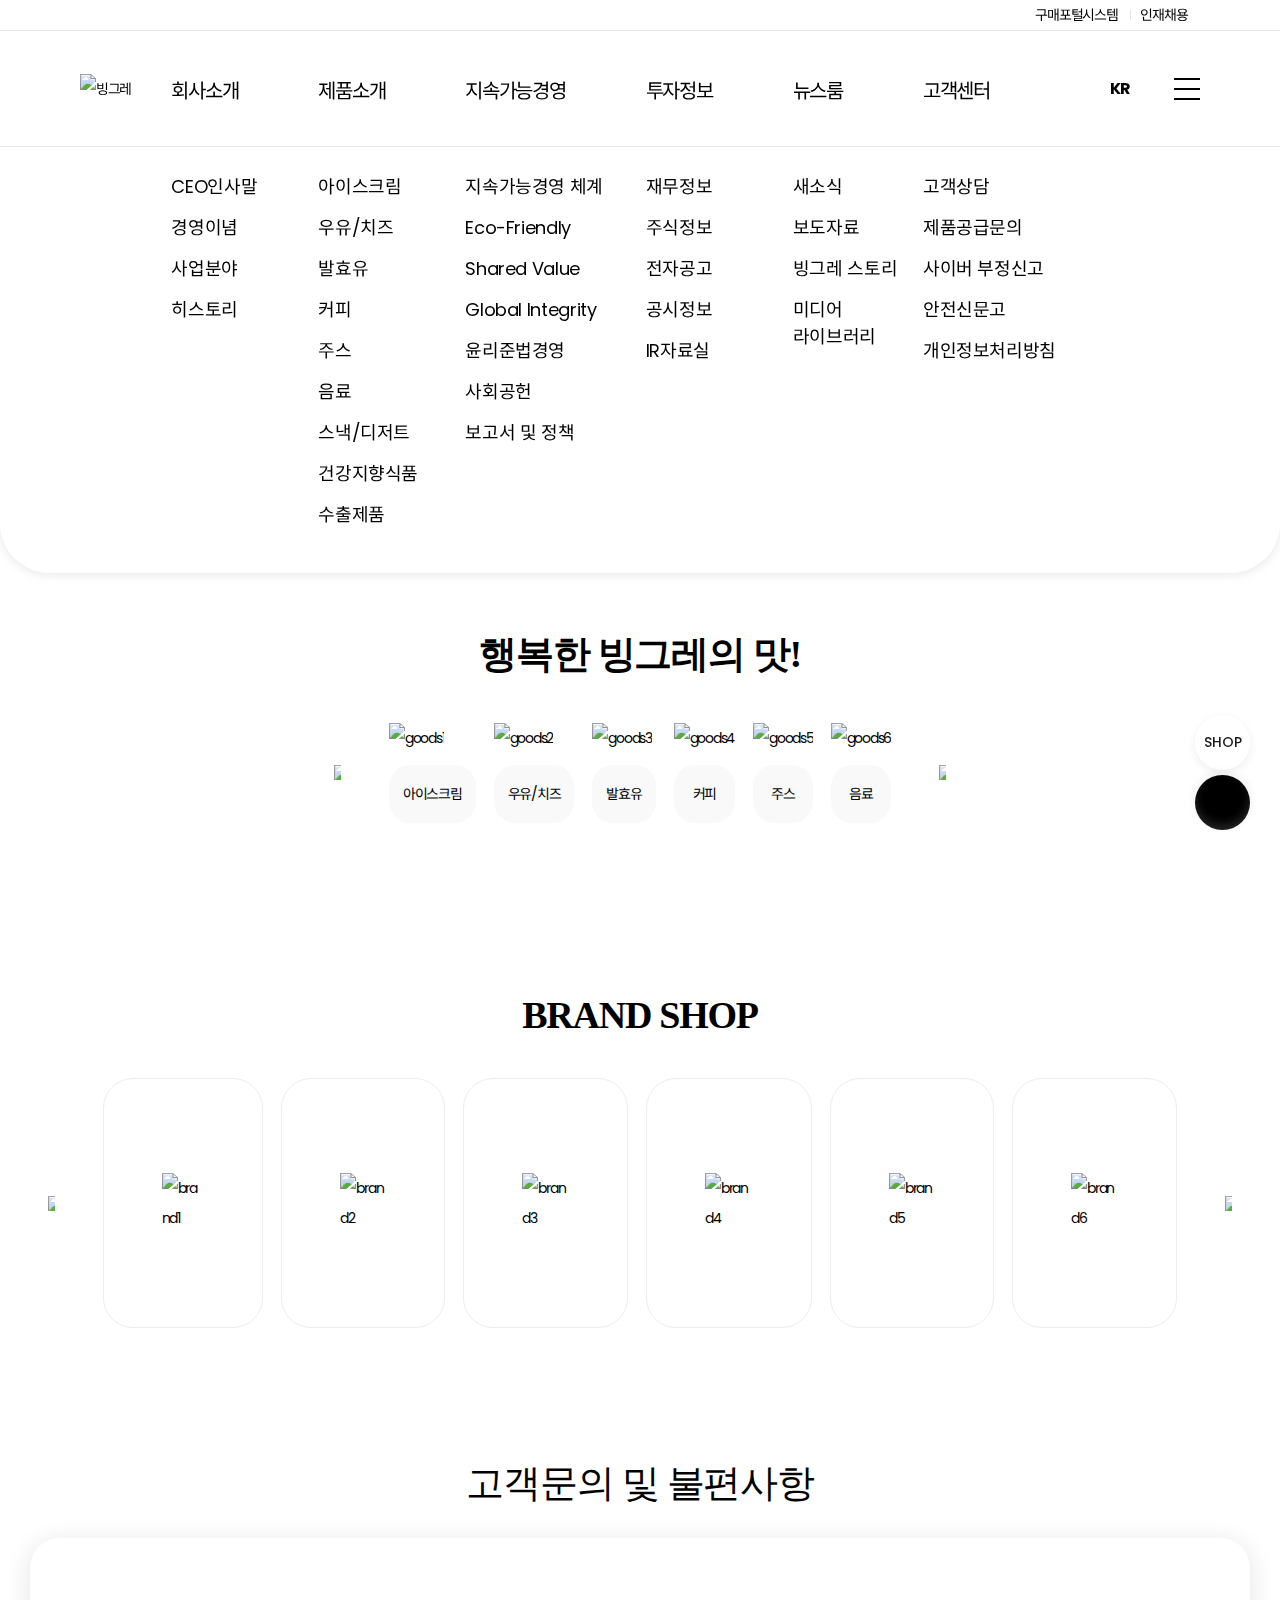
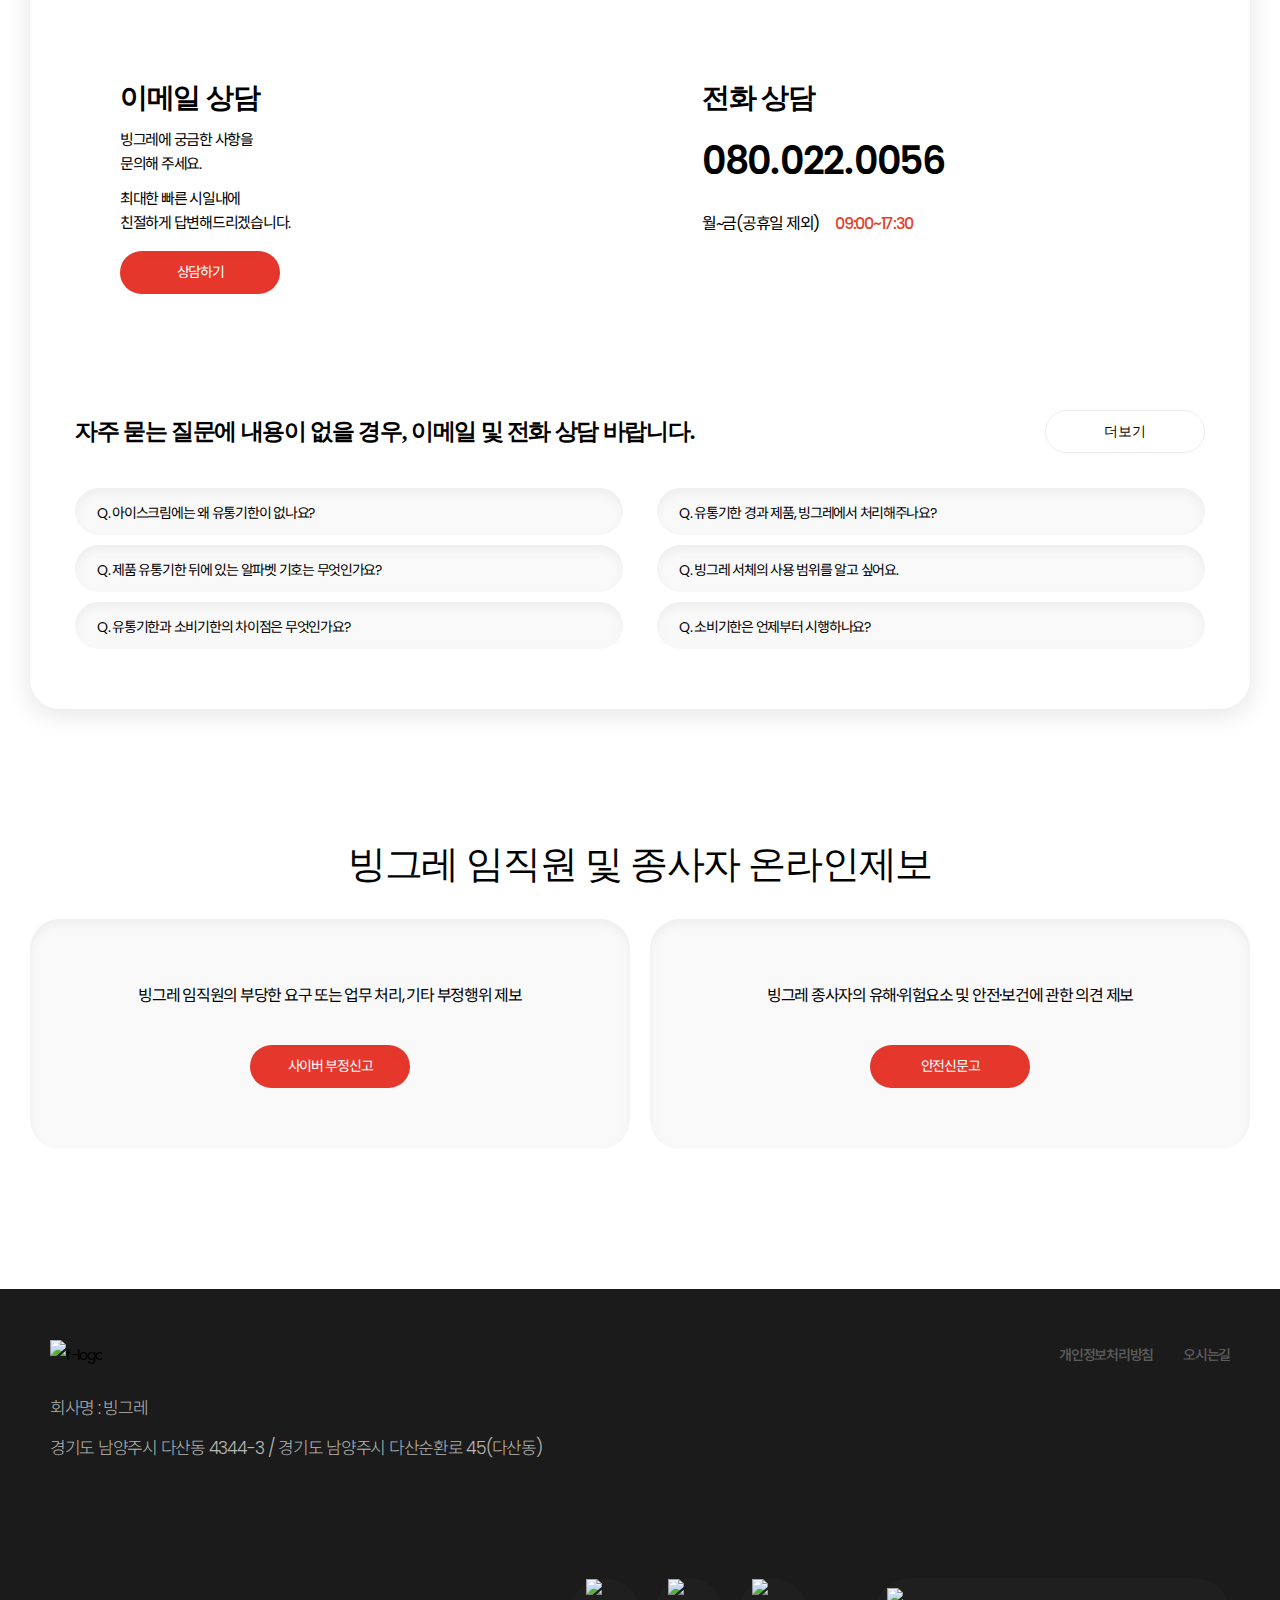
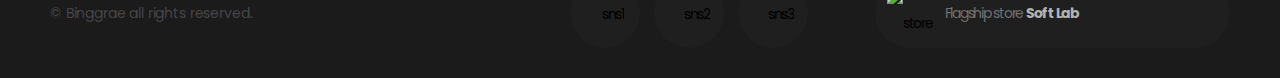
==== commit d541ae78: "Merge pull request #9 from Banjae/feature/responsive" ====
--- a/index.html
+++ b/index.html
@@ -84,9 +84,21 @@
     <![endif]-->
     <!-- CSS3 적용 -->
     <script src="js/prefixfree.min.js"></script>
+    <script src="js/script.js"></script>
+    <script src="js/fixmenu.js" defer></script>
+    <script src="js/header.js" defer></script>
+    <script src="js/visual.js" defer></script>
+    <script src="js/search.js" defer></script>
+    <script src="js/slide.js" defer></script>
+    <script src="js/qna.js" defer></script>
+    <script src="js/report.js" defer></script>
+    <script src="js/footer.js" defer></script>
+
     <!-- css 초기화 -->
     <link rel="stylesheet" href="css/normalize.css" />
     <link rel="stylesheet" href="css/main.css" />
+    <script src="https://cdnjs.cloudflare.com/ajax/libs/animejs/3.2.1/anime.min.js" integrity="sha512-z4OUqw38qNLpn1libAN9BsoDx6nbNFio5lA6CuTp9NlK83b89hgyCVq+N5FdBJptINztxn1Z3SaKSKUS5UP60Q==" crossorigin="anonymous" referrerpolicy="no-referrer"></script>
+    <script src="js/fixmenu.js" defer></script>
   </head>
   <body>
     <div class="wrap">
@@ -185,13 +197,13 @@
           </nav>
           <div class="header-right">
             <div class="lang">
-              <p>
+              <p class="lang-bt">
                 <span class="font-popoin">KR</span>
                 <span class="triangle">
                   <img src="images/layout/lang_btn.png" alt="" />
                 </span>
               </p>
-              <ul>
+              <ul class="lang-list">
                 <li><a href="#">KR</a></li>
                 <li><a href="#">EN</a></li>
                 <li><a href="#">CN</a></li>
@@ -206,11 +218,122 @@
             </div>
           </div>
         </div>
+        <div class="hambuger_menu">
+          <div class="black_bg"></div>
+          <div class="submenu">
+            <ul class="depth01">
+              <li>
+                <a href="#"><span class="font_bingblod">회사소개</span></a>
+                <ul class="depth02">
+                  <li><a href="#">CEO인사말</a></li>
+
+                  <li><a href="#">경영이념</a></li>
+
+                  <li><a href="#">사업분야</a></li>
+
+                  <li><a href="#">히스토리</a></li>
+                </ul>
+              </li>
+              <li>
+                <a href="#"><span class="font_bingblod">제품소개</span></a>
+                <ul class="depth02">
+                  <li><a href="#">전체보기</a></li>
+
+                  <li><a href="#">아이스크림</a></li>
+
+                  <li><a href="#">우유/치즈</a></li>
+
+                  <li><a href="#">발효유</a></li>
+
+                  <li><a href="#">커피</a></li>
+
+                  <li><a href="#">주스</a></li>
+
+                  <li><a href="#">음료</a></li>
+
+                  <li><a href="#">스낵/디저트</a></li>
+
+                  <li><a href="#">건강지향식품</a></li>
+
+                  <li><a href="#">수출제품</a></li>
+                </ul>
+              </li>
+              <li>
+                <a href="#"><span class="font_bingblod">지속가능경영</span></a>
+                <ul class="depth02">
+                  <li><a href="#">지속가능경영체계</a></li>
+
+                  <li><a href="#">Eco-Friendly</a></li>
+
+                  <li><a href="#">Shared Value</a></li>
+
+                  <li><a href="#">Global Integrity</a></li>
+
+                  <li><a href="#">윤리준법경영</a></li>
+
+                  <li><a href="#">사회공헌</a></li>
+
+                  <li><a href="#">보고서 및 정책</a></li>
+                </ul>
+              </li>
+              <li>
+                <a href="#"><span class="font_bingblod">투자정보</span></a>
+                <ul class="depth02">
+                  <li><a href="#">재무정보</a></li>
+
+                  <li><a href="#">주식정보</a></li>
+
+                  <li><a href="#">전자공고</a></li>
+
+                  <li><a href="#">공시정보</a></li>
+
+                  <li><a href="#">IR자료실</a></li>
+                </ul>
+              </li>
+              <li>
+                <a href="#"><span class="font_bingblod">뉴스룸</span></a>
+                <ul class="depth02">
+                  <li><a href="#">전체보기</a></li>
+
+                  <li><a href="#">새소식</a></li>
+
+                  <li><a href="#">보도자료</a></li>
+
+                  <li><a href="#">빙그레 스토리</a></li>
+
+                  <li><a href="#">미디어 라이브러리</a></li>
+                </ul>
+              </li>
+              <li>
+                <a href="#"><span class="font_bingblod">고객센터</span></a>
+                <ul class="depth02">
+                  <li><a href="#">고객상담</a></li>
+
+                  <ul class="depth03">
+                    <li><a href="#">FAQ</a></li>
+                    <li><a href="#">1: 1 문의하기</a></li>
+                  </ul>
+                  <li><a href="#">제품공급문의</a></li>
+
+                  <li><a href="#">사이버 부정신고</a></li>
+
+                  <li><a href="#">안전신문고</a></li>
+
+                  <li><a href="#">개인정보처리방침</a></li>
+                </ul>
+              </li>
+            </ul>
+          </div>
+        </div>
       </header>
       <!-- Visual -->
       <section class="visual">
-        <div class="visual-back"></div>
-        <div class="visual-img"></div>
+        <div class="visual-back">
+          <img src="images/main/sec01_logo_3.png" alt="" class="pc-visual" />
+        </div>
+        <div class="visual-img">
+          <!-- <img src="images/main/sec01_logo_3.png" alt="" /> -->
+        </div>
       </section>
       <!-- Search -->
       <section class="search">
@@ -370,8 +493,14 @@
             <div class="qna-main-top">
               <a href="#" class="mail">
                 <h2>이메일 상담</h2>
-                <p class="mobile-p">빙그레에 궁금한 사항을 <br> 문의해 주세요.</p>
-                <p class="mobile-p2">최대한 빠른 시일내에 <br> 친절하게 답변해드리겠습니다.</p>
+                <p class="mobile-p">
+                  빙그레에 궁금한 사항을 <br />
+                  문의해 주세요.
+                </p>
+                <p class="mobile-p2">
+                  최대한 빠른 시일내에 <br />
+                  친절하게 답변해드리겠습니다.
+                </p>
                 <span>상담하기</span>
               </a>
               <div class="call">
@@ -511,4 +640,4 @@
       <button class="fixmenu-bottom"></button>
     </div>
   </body>
-</html>+</html>
--- a/css/main.css
+++ b/css/main.css
@@ -7,6 +7,18 @@
 @font-face {
   font-family: "Binggrae-Bold";
   src: url("../css/font/Binggrae-Bold.ttf");
+}
+@font-face {
+  font-family: "binggraeregular";
+  src: url("binggrae-webfont.woff2") format("woff2"), url("binggrae-webfont.woff") format("woff"), url("binggrae-webfont.ttf") format("truetype");
+  font-weight: normal;
+  font-style: normal;
+}
+@font-face {
+  font-family: "binggraebold";
+  src: url("binggrae-bold-webfont.woff2") format("woff2"), url("binggrae-bold-webfont.woff") format("woff"), url("binggrae-bold-webfont.ttf") format("truetype");
+  font-weight: normal;
+  font-style: normal;
 }
 * {
   margin: 0;
@@ -108,11 +120,11 @@
   position: relative;
   border-bottom: 1px solid #e7e7e7;
   padding: 0 80px;
+  z-index: 999999;
 }
 .header .header-top .header-link {
   display: flex;
   justify-content: flex-end;
-  line-height: 30px;
   cursor: pointer;
 }
 .header .header-top .header-link > li {
@@ -136,8 +148,9 @@
   display: flex;
   justify-content: space-between;
   align-items: center;
-  padding: 0 20px;
+  padding: 0px 80px;
   border-bottom: 1px solid #e7e7e7;
+  z-index: 9999;
 }
 .header .header-main .nav .gnb {
   display: flex;
@@ -146,7 +159,7 @@
 }
 .header .header-main .nav .gnb > li {
   position: relative;
-  padding: 48px 50px 0 0;
+  padding: 45px 80px 0 0;
 }
 .header .header-main .nav .gnb > li:hover > a {
   color: #e0462e;
@@ -175,7 +188,7 @@
   display: block;
   position: relative;
   white-space: nowrap;
-  font-size: 16px;
+  font-size: 20px;
   padding: 0 0 40px;
 }
 .header .header-main .nav .gnb > li > a:hover {
@@ -197,8 +210,10 @@
 .header .header-main .nav .gnb > li .depth2 > li a {
   padding: 7px 0;
   display: block;
+  font-size: 18px;
   line-height: 1.5;
   text-align: left;
+  letter-spacing: -0.02em;
   white-space: nowrap;
 }
 .header .header-main .nav .gnb > li .depth2 > li a:hover {
@@ -229,17 +244,20 @@
   line-height: 1;
 }
 .header .header-main .header-right .lang > ul {
-  background: yellow;
   position: absolute;
   top: 100%;
   left: 0;
   width: 130%;
   text-align: center;
+  display: none;
   background-color: #fff;
   border-radius: 20px;
   padding: 10px 0;
   box-shadow: 0px 3px 7px 0 rgba(0, 0, 0, 0.05);
 }
+.header .header-main .header-right .lang > ul > li {
+  display: block;
+}
 .header .header-main .header-right .lang > ul > li a {
   font-weight: bold;
   font-size: 16px;
@@ -263,8 +281,102 @@
 .header .header-main .header-right .hamburger > a > span + span {
   margin-top: 8px;
 }
+.header .hambuger_menu {
+  visibility: hidden;
+  position: absolute;
+  left: 0;
+  top: 0;
+  width: 100vw;
+  height: 100vh;
+  z-index: 999;
+  display: flex;
+  align-items: center;
+  justify-content: center;
+  background: #fff url("../images/layout/pc_ham_bg.png") no-repeat right top -80px;
+}
+.header .hambuger_menu .submenu {
+  width: 95%;
+}
+.header .hambuger_menu .submenu .depth01 {
+  display: flex;
+  justify-content: center;
+  gap: 0 10px;
+}
+.header .hambuger_menu .submenu .depth01 > li {
+  width: 255px;
+  border-radius: 30px;
+  border: solid 1px rgba(224, 223, 226, 0.6);
+  padding: 50px 30px;
+  background-color: #fff;
+  transition: transform 0.6s;
+}
+.header .hambuger_menu .submenu .depth01 > li:hover {
+  box-shadow: 0px 5px 24.3px 2.7px rgba(0, 0, 0, 0.09);
+  transform: translateY(-10px);
+}
+.header .hambuger_menu .submenu .depth01 > li:hover > a {
+  color: #e0462e;
+  font-weight: 500;
+}
+.header .hambuger_menu .submenu .depth01 > li > a {
+  display: block;
+  line-height: 1;
+  font-size: 32px;
+  font-weight: bold;
+  letter-spacing: -1.6px;
+  padding-bottom: 40px;
+}
+.header .hambuger_menu .submenu .depth01 > li > a:hover {
+  color: #e0462e;
+  font-weight: 500;
+}
+.header .hambuger_menu .submenu .depth01 > li > a .font_bingblod {
+  font-family: Binggrae-Bold;
+}
+.header .hambuger_menu .submenu .depth01 > li .depth02 > li:hover {
+  color: #e0462e;
+  font-weight: 500;
+  background: url("../images/layout/pc_ham_hover_img.png") no-repeat right center;
+}
+.header .hambuger_menu .submenu .depth01 > li .depth02 > li > a {
+  font-size: 18px;
+  display: block;
+}
+.header .hambuger_menu .submenu .depth01 > li .depth02 > li > a:hover {
+  color: #e0462e;
+  font-weight: 500;
+}
+.header .hambuger_menu .submenu .depth03 {
+  padding-top: 15px;
+}
+.header .hambuger_menu .submenu .depth03 > li > a {
+  color: rgba(52, 52, 52, 0.8);
+  font-size: 15px;
+  font-weight: 300;
+}
 
 /* Visual */
+.visual {
+  position: relative;
+  display: block;
+  /* max-width: 1650px; */
+  width: 100%;
+  margin: 0 auto;
+}
+
+.visual-back {
+  max-height: 964px;
+  padding: 10.9vw 0;
+  background: url("../images/main/pc_section01_3.jpg") no-repeat center;
+  background-size: cover;
+  text-align: center;
+}
+
+.pc-visual {
+  width: 100%;
+  max-width: 1328px;
+}
+
 /* Search */
 .search {
   position: relative;
@@ -273,6 +385,7 @@
   height: 140px;
   margin-bottom: 190px;
   max-width: 1020px;
+  background-color: #f9f5f2;
 }
 .search .search-top {
   display: flex;
@@ -328,6 +441,9 @@
 }
 
 @media screen and (max-width: 1260px) {
+  .search {
+    margin-bottom: 100px;
+  }
   .search-top {
     max-width: 85vw;
     max-height: 60px;
@@ -336,7 +452,10 @@
     max-height: 45px;
   }
 }
-@media screen and (max-width: 750px) {
+@media screen and (max-width: 768px) {
+  .search {
+    margin-bottom: 50px;
+  }
   .search-top {
     max-width: 75vw;
     max-height: 45px;
@@ -521,6 +640,7 @@
     position: relative;
     display: block;
     font-size: 22px !important;
+    margin-top: 100px !important;
   }
   .slide-brand > .slide-layout {
     position: relative;
@@ -1250,6 +1370,6 @@
   cursor: pointer;
   border: 0;
 }
-.fixmenu .fixmenu-bottom:active {
-  transform: rotate(0deg);
+.fixmenu .fixmenu-bottom.active {
+  transform: none;
 }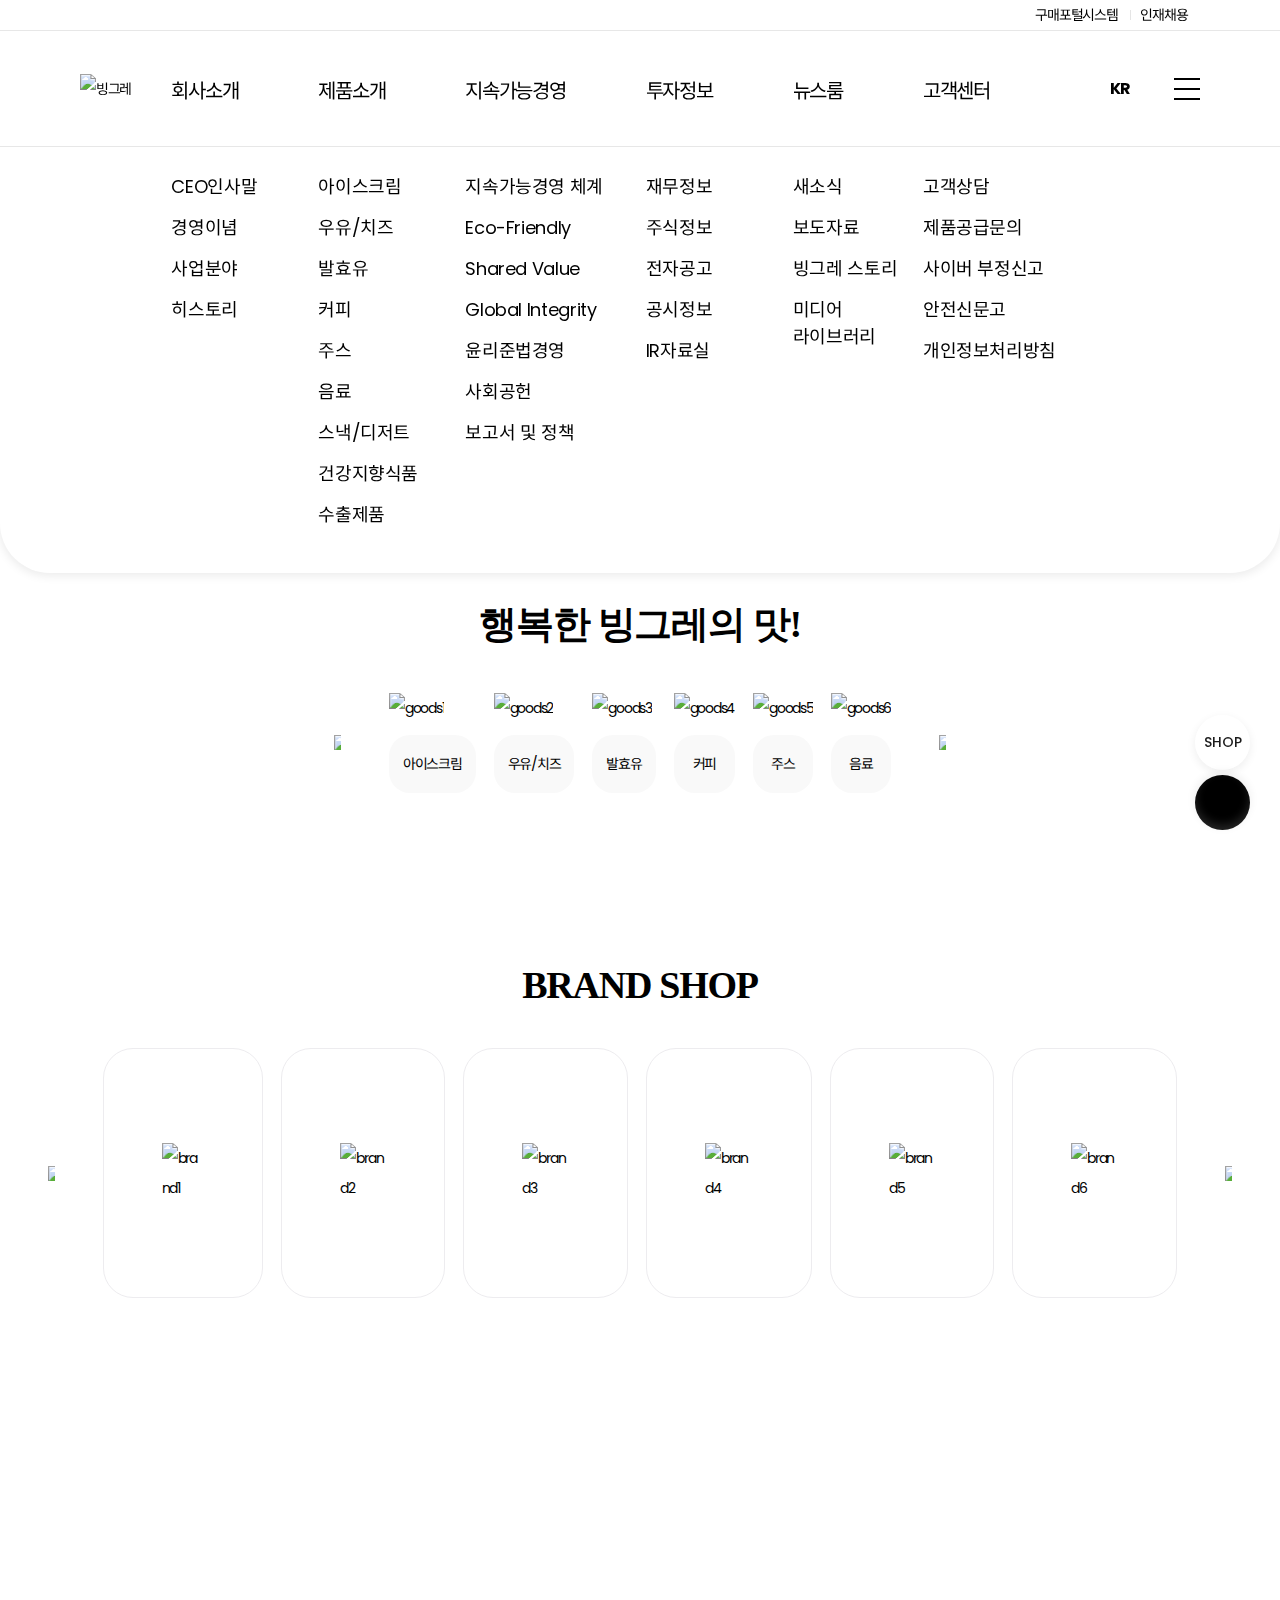
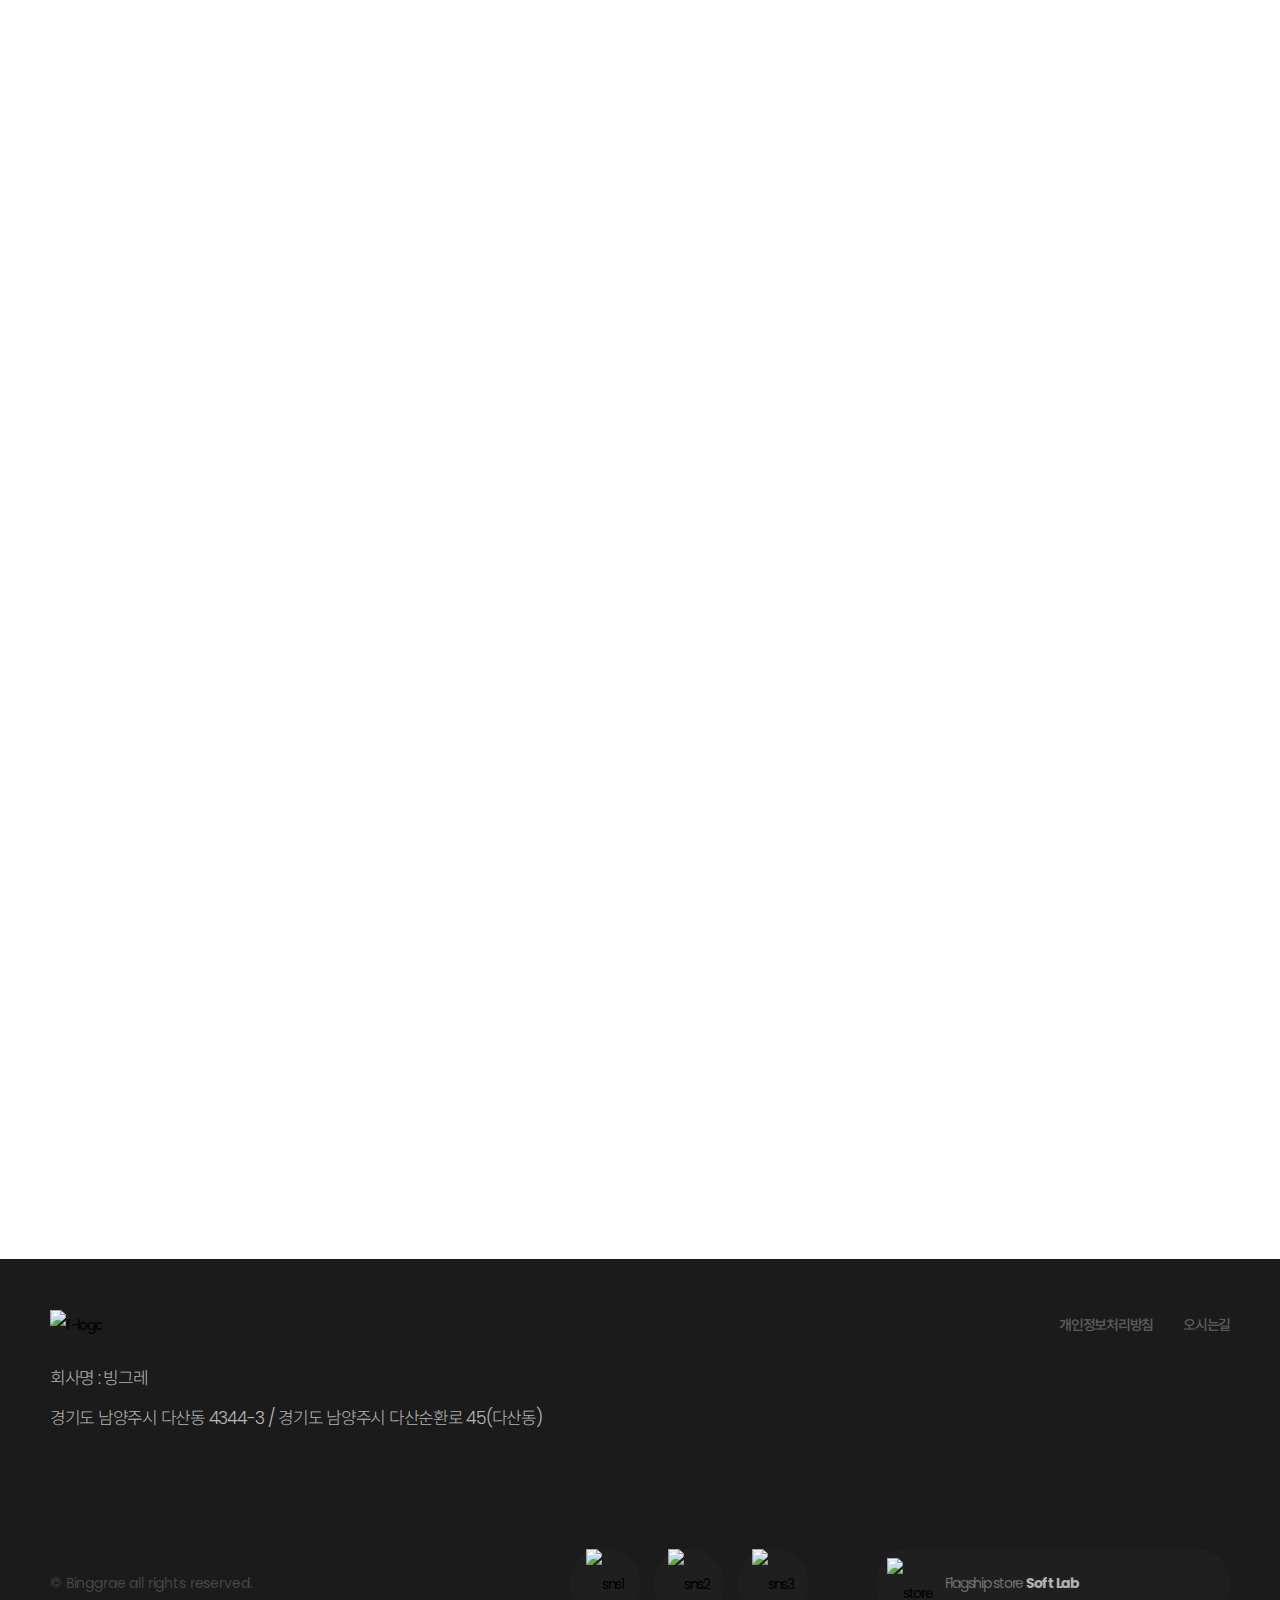
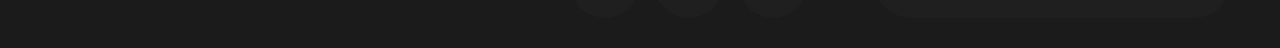
==== commit 95398cbf: "aos 적용" ====
--- a/index.html
+++ b/index.html
@@ -84,21 +84,18 @@
     <![endif]-->
     <!-- CSS3 적용 -->
     <script src="js/prefixfree.min.js"></script>
-    <script src="js/script.js"></script>
-    <script src="js/fixmenu.js" defer></script>
-    <script src="js/header.js" defer></script>
-    <script src="js/visual.js" defer></script>
-    <script src="js/search.js" defer></script>
-    <script src="js/slide.js" defer></script>
-    <script src="js/qna.js" defer></script>
-    <script src="js/report.js" defer></script>
-    <script src="js/footer.js" defer></script>
-
     <!-- css 초기화 -->
     <link rel="stylesheet" href="css/normalize.css" />
     <link rel="stylesheet" href="css/main.css" />
+    <!-- anime -->
     <script src="https://cdnjs.cloudflare.com/ajax/libs/animejs/3.2.1/anime.min.js" integrity="sha512-z4OUqw38qNLpn1libAN9BsoDx6nbNFio5lA6CuTp9NlK83b89hgyCVq+N5FdBJptINztxn1Z3SaKSKUS5UP60Q==" crossorigin="anonymous" referrerpolicy="no-referrer"></script>
+    <!-- aos -->
+    <link rel="stylesheet" href="https://unpkg.com/aos@next/dist/aos.css" />
+    <script src="https://unpkg.com/aos@next/dist/aos.js"></script>
+    <script src="https://cdnjs.cloudflare.com/ajax/libs/aos/2.3.4/aos.js" integrity="sha512-A7AYk1fGKX6S2SsHywmPkrnzTZHrgiVT7GcQkLGDe2ev0aWb8zejytzS8wjo7PGEXKqJOrjQ4oORtnimIRZBtw==" crossorigin="anonymous" referrerpolicy="no-referrer"></script>
+    <!-- js -->
     <script src="js/fixmenu.js" defer></script>
+    <script src="js/qna.js" defer></script>
   </head>
   <body>
     <div class="wrap">
@@ -197,13 +194,13 @@
           </nav>
           <div class="header-right">
             <div class="lang">
-              <p class="lang-bt">
+              <p>
                 <span class="font-popoin">KR</span>
                 <span class="triangle">
                   <img src="images/layout/lang_btn.png" alt="" />
                 </span>
               </p>
-              <ul class="lang-list">
+              <ul>
                 <li><a href="#">KR</a></li>
                 <li><a href="#">EN</a></li>
                 <li><a href="#">CN</a></li>
@@ -218,122 +215,11 @@
             </div>
           </div>
         </div>
-        <div class="hambuger_menu">
-          <div class="black_bg"></div>
-          <div class="submenu">
-            <ul class="depth01">
-              <li>
-                <a href="#"><span class="font_bingblod">회사소개</span></a>
-                <ul class="depth02">
-                  <li><a href="#">CEO인사말</a></li>
-
-                  <li><a href="#">경영이념</a></li>
-
-                  <li><a href="#">사업분야</a></li>
-
-                  <li><a href="#">히스토리</a></li>
-                </ul>
-              </li>
-              <li>
-                <a href="#"><span class="font_bingblod">제품소개</span></a>
-                <ul class="depth02">
-                  <li><a href="#">전체보기</a></li>
-
-                  <li><a href="#">아이스크림</a></li>
-
-                  <li><a href="#">우유/치즈</a></li>
-
-                  <li><a href="#">발효유</a></li>
-
-                  <li><a href="#">커피</a></li>
-
-                  <li><a href="#">주스</a></li>
-
-                  <li><a href="#">음료</a></li>
-
-                  <li><a href="#">스낵/디저트</a></li>
-
-                  <li><a href="#">건강지향식품</a></li>
-
-                  <li><a href="#">수출제품</a></li>
-                </ul>
-              </li>
-              <li>
-                <a href="#"><span class="font_bingblod">지속가능경영</span></a>
-                <ul class="depth02">
-                  <li><a href="#">지속가능경영체계</a></li>
-
-                  <li><a href="#">Eco-Friendly</a></li>
-
-                  <li><a href="#">Shared Value</a></li>
-
-                  <li><a href="#">Global Integrity</a></li>
-
-                  <li><a href="#">윤리준법경영</a></li>
-
-                  <li><a href="#">사회공헌</a></li>
-
-                  <li><a href="#">보고서 및 정책</a></li>
-                </ul>
-              </li>
-              <li>
-                <a href="#"><span class="font_bingblod">투자정보</span></a>
-                <ul class="depth02">
-                  <li><a href="#">재무정보</a></li>
-
-                  <li><a href="#">주식정보</a></li>
-
-                  <li><a href="#">전자공고</a></li>
-
-                  <li><a href="#">공시정보</a></li>
-
-                  <li><a href="#">IR자료실</a></li>
-                </ul>
-              </li>
-              <li>
-                <a href="#"><span class="font_bingblod">뉴스룸</span></a>
-                <ul class="depth02">
-                  <li><a href="#">전체보기</a></li>
-
-                  <li><a href="#">새소식</a></li>
-
-                  <li><a href="#">보도자료</a></li>
-
-                  <li><a href="#">빙그레 스토리</a></li>
-
-                  <li><a href="#">미디어 라이브러리</a></li>
-                </ul>
-              </li>
-              <li>
-                <a href="#"><span class="font_bingblod">고객센터</span></a>
-                <ul class="depth02">
-                  <li><a href="#">고객상담</a></li>
-
-                  <ul class="depth03">
-                    <li><a href="#">FAQ</a></li>
-                    <li><a href="#">1: 1 문의하기</a></li>
-                  </ul>
-                  <li><a href="#">제품공급문의</a></li>
-
-                  <li><a href="#">사이버 부정신고</a></li>
-
-                  <li><a href="#">안전신문고</a></li>
-
-                  <li><a href="#">개인정보처리방침</a></li>
-                </ul>
-              </li>
-            </ul>
-          </div>
-        </div>
       </header>
       <!-- Visual -->
       <section class="visual">
-        <div class="visual-back">
-          <img src="images/main/sec01_logo_3.png" alt="" class="pc-visual" />
-        </div>
-        <div class="visual-img">
-          <!-- <img src="images/main/sec01_logo_3.png" alt="" /> -->
-        </div>
+        <div class="visual-back"></div>
+        <div class="visual-img"></div>
       </section>
       <!-- Search -->
       <section class="search">
@@ -358,37 +244,35 @@
       <section class="slide">
         <div class="slide-goods inner">
           <h3 class="slide-goods-title">행복한 빙그레의 맛!</h3>
-          <div class="goods-wrap">
-            <div class="slide-layout">
-              <img src="images/icon/prev_arrow.png" alt="앞으로" />
-              <ul class="slide-goods-list">
-                <li class="slide-goods1">
-                  <img src="images/main/sec02_img01.png" alt="goods1" />
-                  <p><a href="#">아이스크림</a></p>
-                </li>
-                <li class="slide-goods2">
-                  <img src="images/main/sec02_img02.png" alt="goods2" />
-                  <p><a href="#">우유/치즈</a></p>
-                </li>
-                <li class="slide-goods3">
-                  <img src="images/main/sec02_img03.png" alt="goods3" />
-                  <p><a href="#">발효유</a></p>
-                </li>
-                <li class="slide-goods4">
-                  <img src="images/main/sec02_img04.png" alt="goods4" />
-                  <p><a href="#">커피</a></p>
-                </li>
-                <li class="slide-goods5">
-                  <img src="images/main/sec02_img06.png" alt="goods5" />
-                  <p><a href="#">주스</a></p>
-                </li>
-                <li class="slide-goods6">
-                  <img src="images/main/sec02_img05.png" alt="goods6" />
-                  <p><a href="#">음료</a></p>
-                </li>
-              </ul>
-              <img src="images/icon/next_arrow.png" alt="뒤로" />
-            </div>
+          <div class="slide-layout">
+            <img src="images/icon/prev_arrow.png" alt="앞으로" />
+            <ul class="slide-goods-list">
+              <li class="slide-goods1">
+                <img src="images/main/sec02_img01.png" alt="goods1" />
+                <p><a href="#">아이스크림</a></p>
+              </li>
+              <li class="slide-goods2">
+                <img src="images/main/sec02_img02.png" alt="goods2" />
+                <p><a href="#">우유/치즈</a></p>
+              </li>
+              <li class="slide-goods3">
+                <img src="images/main/sec02_img03.png" alt="goods3" />
+                <p><a href="#">발효유</a></p>
+              </li>
+              <li class="slide-goods4">
+                <img src="images/main/sec02_img04.png" alt="goods4" />
+                <p><a href="#">커피</a></p>
+              </li>
+              <li class="slide-goods5">
+                <img src="images/main/sec02_img06.png" alt="goods5" />
+                <p><a href="#">주스</a></p>
+              </li>
+              <li class="slide-goods6">
+                <img src="images/main/sec02_img05.png" alt="goods6" />
+                <p><a href="#">음료</a></p>
+              </li>
+            </ul>
+            <img src="images/icon/next_arrow.png" alt="뒤로" />
           </div>
         </div>
         <div class="slide-brand inner">
@@ -398,86 +282,32 @@
             <ul class="slide-brand-list">
               <li>
                 <a href="#">
-                  <img
-                    src="images/main/sec02_logo01.png"
-                    class="pc"
-                    alt="brand1"
-                  />
-                  <img
-                    src="images/main/m_sec02_logo01.png"
-                    class="mo"
-                    alt="brand1"
-                  />
-                </a>
-              </li>
-              <li>
-                <a href="#">
-                  <img
-                    src="images/main/sec02_logo02.png"
-                    class="pc"
-                    alt="brand2"
-                  />
-                  <img
-                    src="images/main/m_sec02_logo02.png"
-                    class="mo"
-                    alt="brand1"
-                  />
-                </a>
-              </li>
-              <li>
-                <a href="#">
-                  <img
-                    src="images/main/sec02_logo03.png"
-                    class="pc"
-                    alt="brand3"
-                  />
-                  <img
-                    src="images/main/m_sec02_logo03.png"
-                    class="mo"
-                    alt="brand1"
-                  />
-                </a>
-              </li>
-              <li>
-                <a href="#">
-                  <img
-                    src="images/main/sec02_logo04.png"
-                    class="pc"
-                    alt="brand4"
-                  />
-                  <img
-                    src="images/main/m_sec02_logo04.png"
-                    class="mo"
-                    alt="brand1"
-                  />
-                </a>
-              </li>
-              <li>
-                <a href="#">
-                  <img
-                    src="images/main/sec02_logo05.png"
-                    class="pc"
-                    alt="brand5"
-                  />
-                  <img
-                    src="images/main/m_sec02_logo05.png"
-                    class="mo"
-                    alt="brand1"
-                  />
-                </a>
-              </li>
-              <li>
-                <a href="#">
-                  <img
-                    src="images/main/sec02_logo06.png"
-                    class="pc"
-                    alt="brand6"
-                  />
-                  <img
-                    src="images/main/m_sec02_logo06.png"
-                    class="mo"
-                    alt="brand1"
-                  />
+                  <img src="images/main/sec02_logo01.png" alt="brand1" />
+                </a>
+              </li>
+              <li>
+                <a href="#">
+                  <img src="images/main/sec02_logo02.png" alt="brand2" />
+                </a>
+              </li>
+              <li>
+                <a href="#">
+                  <img src="images/main/sec02_logo03.png" alt="brand3" />
+                </a>
+              </li>
+              <li>
+                <a href="#">
+                  <img src="images/main/sec02_logo04.png" alt="brand4" />
+                </a>
+              </li>
+              <li>
+                <a href="#">
+                  <img src="images/main/sec02_logo05.png" alt="brand5" />
+                </a>
+              </li>
+              <li>
+                <a href="#">
+                  <img src="images/main/sec02_logo06.png" alt="brand6" />
                 </a>
               </li>
             </ul>
@@ -486,21 +316,16 @@
         </div>
       </section>
       <!-- Qna -->
-      <section class="qna">
+      <section class="qna" >
+        <div data-aos="fade-up" data-aos-duration="1500">
         <div class="qna-inner">
           <div class="qna-title">고객문의 및 불편사항</div>
           <div class="qna-main">
             <div class="qna-main-top">
               <a href="#" class="mail">
                 <h2>이메일 상담</h2>
-                <p class="mobile-p">
-                  빙그레에 궁금한 사항을 <br />
-                  문의해 주세요.
-                </p>
-                <p class="mobile-p2">
-                  최대한 빠른 시일내에 <br />
-                  친절하게 답변해드리겠습니다.
-                </p>
+                <p class="mobile-p">빙그레에 궁금한 사항을 <br> 문의해 주세요.</p>
+                <p class="mobile-p2">최대한 빠른 시일내에 <br> 친절하게 답변해드리겠습니다.</p>
                 <span>상담하기</span>
               </a>
               <div class="call">
@@ -557,9 +382,11 @@
             </div>
           </div>
         </div>
+        </div>
       </section>
       <!-- Report -->
       <section class="report">
+        <div data-aos="fade-up" data-aos-duration="1500">
         <div class="report-innner">
           <div class="report-title">빙그레 임직원 및 종사자 온라인제보</div>
           <div class="report-main">
@@ -575,6 +402,7 @@
             </div>
           </div>
         </div>
+        </div>
       </section>
       <!-- Footer -->
       <footer class="footer">
@@ -640,4 +468,4 @@
       <button class="fixmenu-bottom"></button>
     </div>
   </body>
-</html>
+</html>